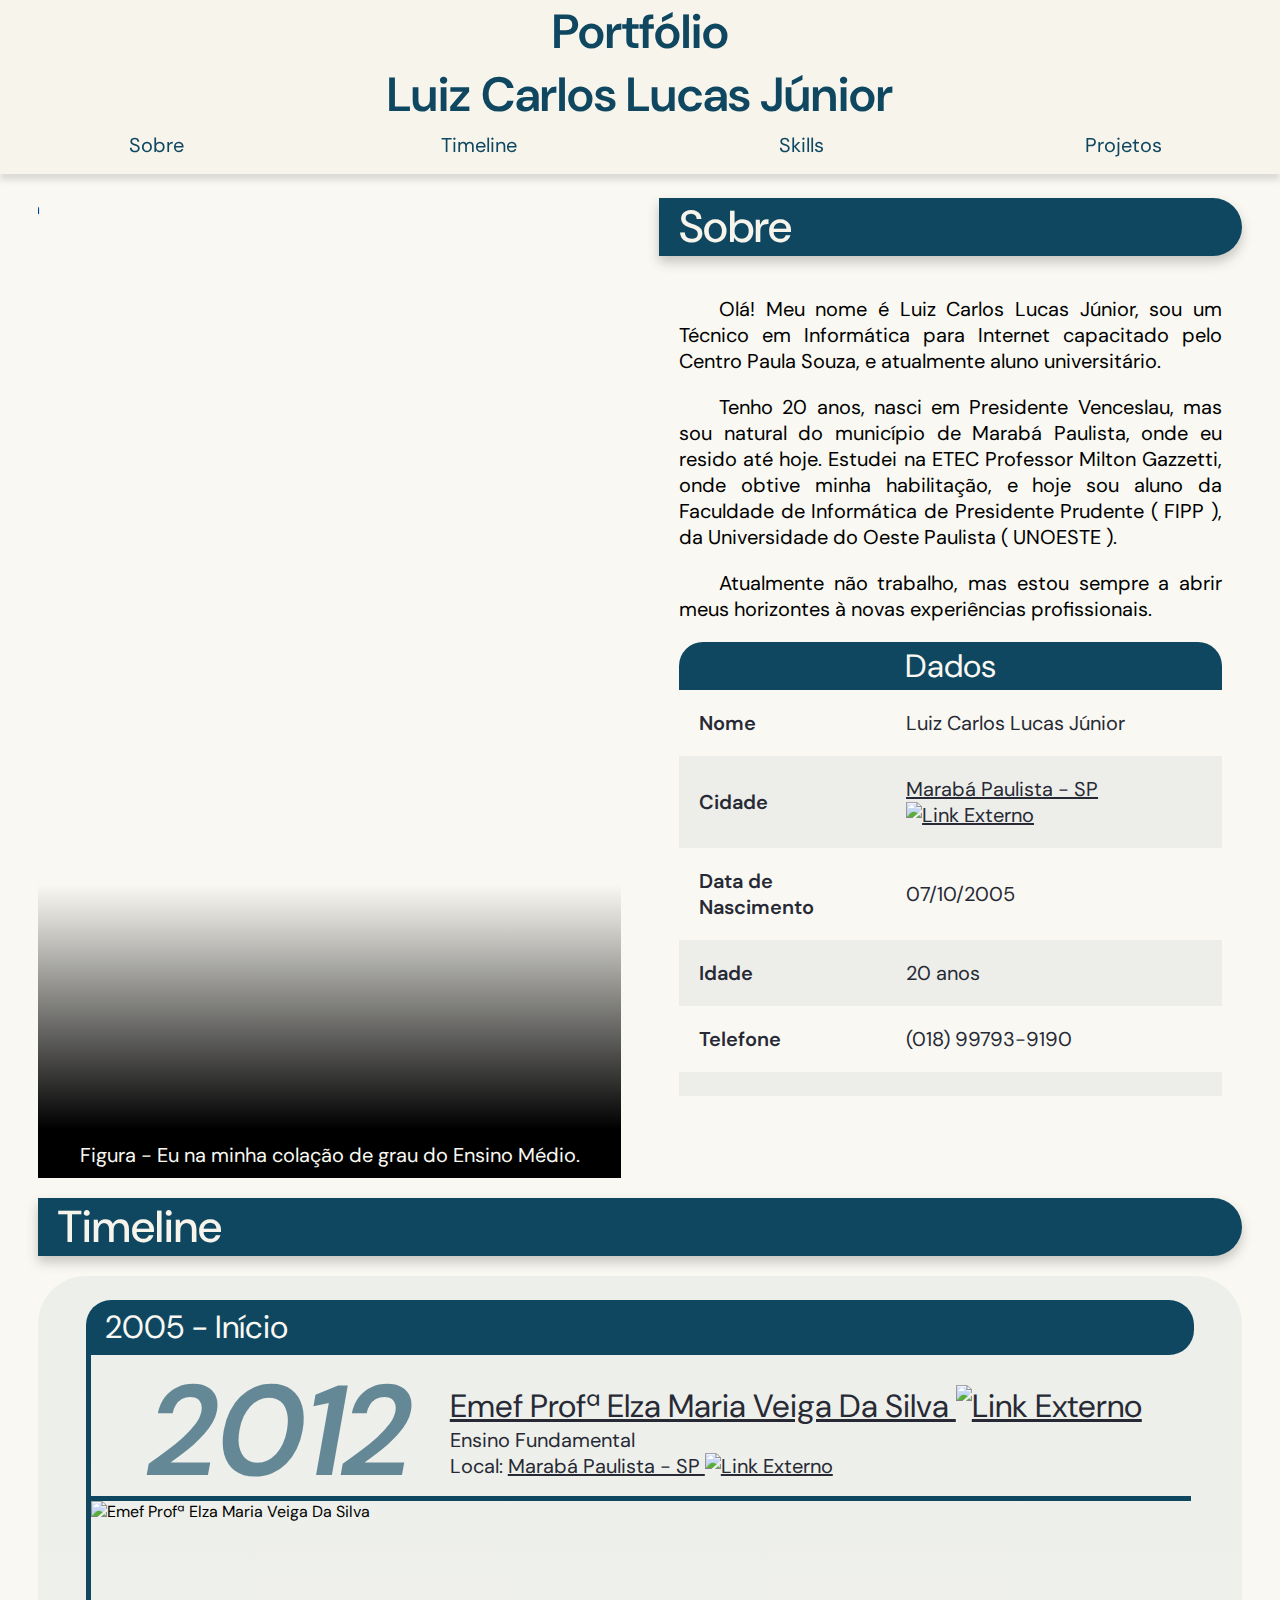
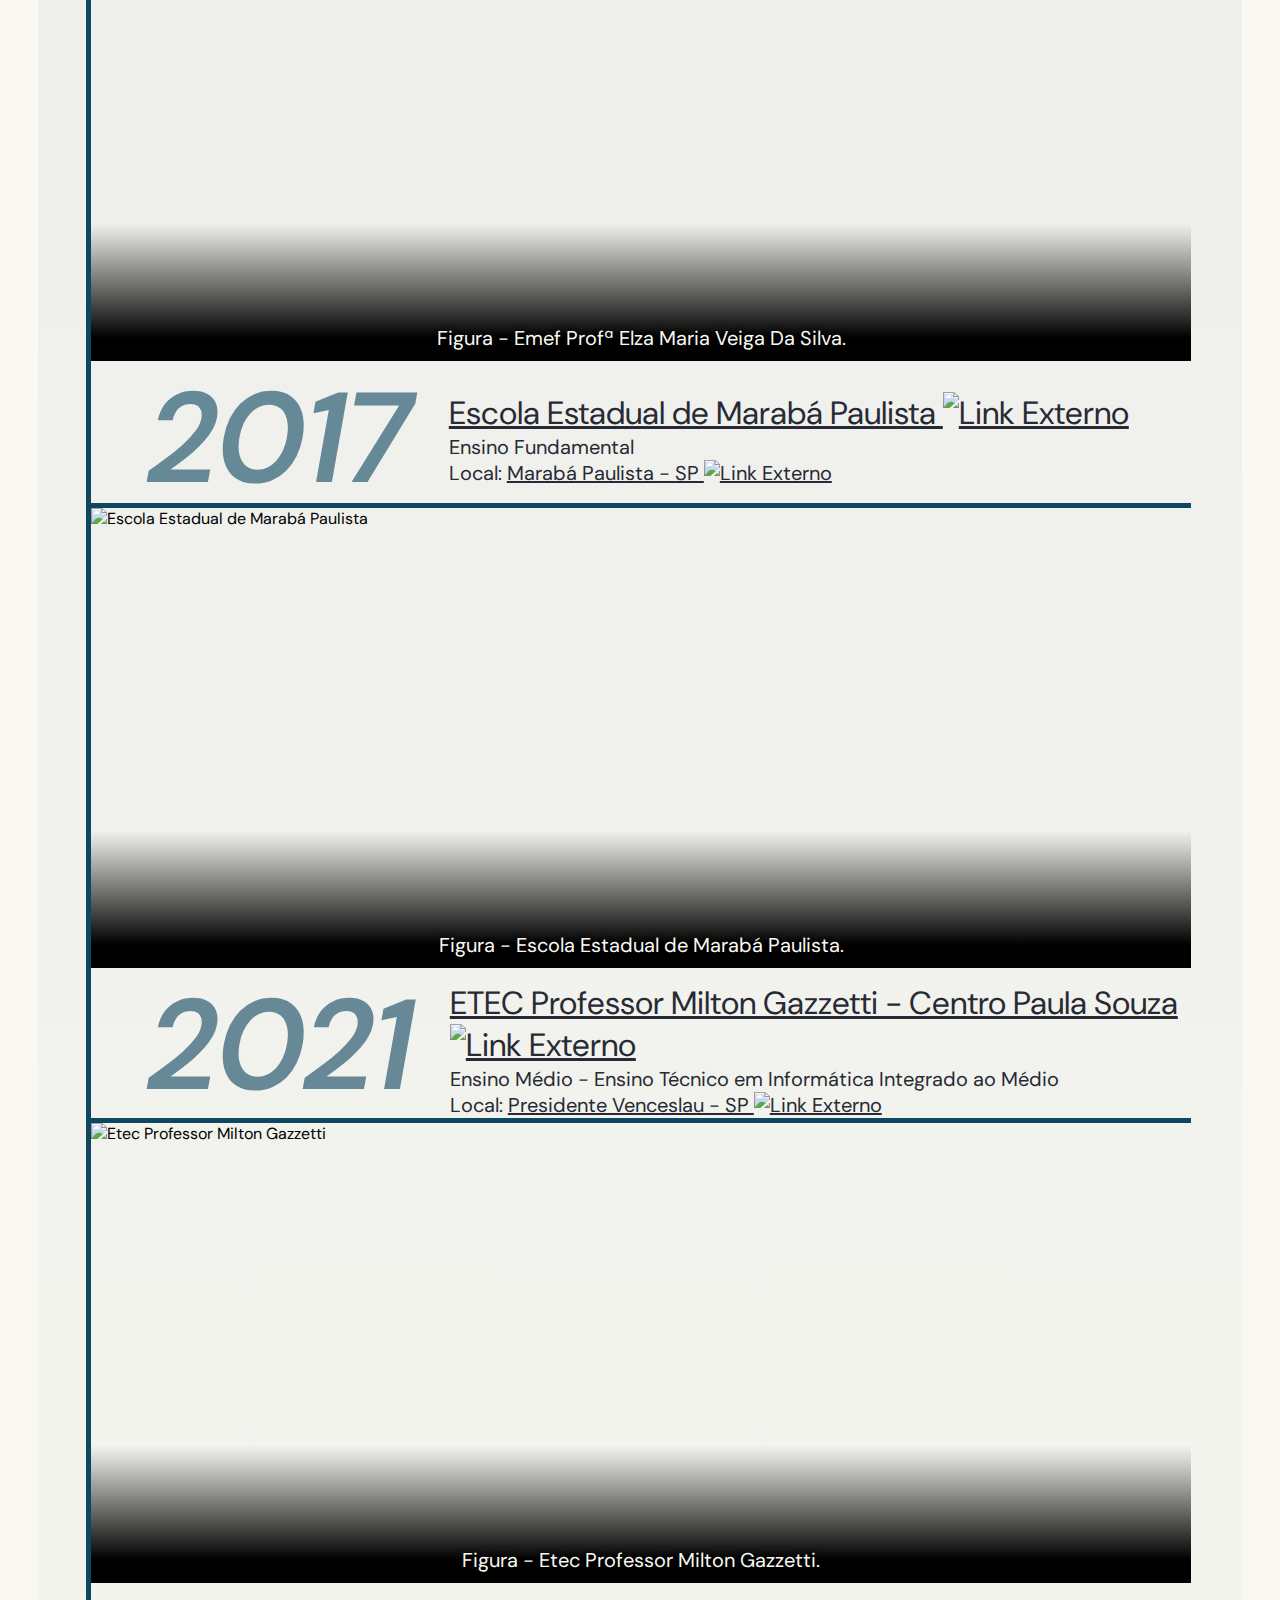
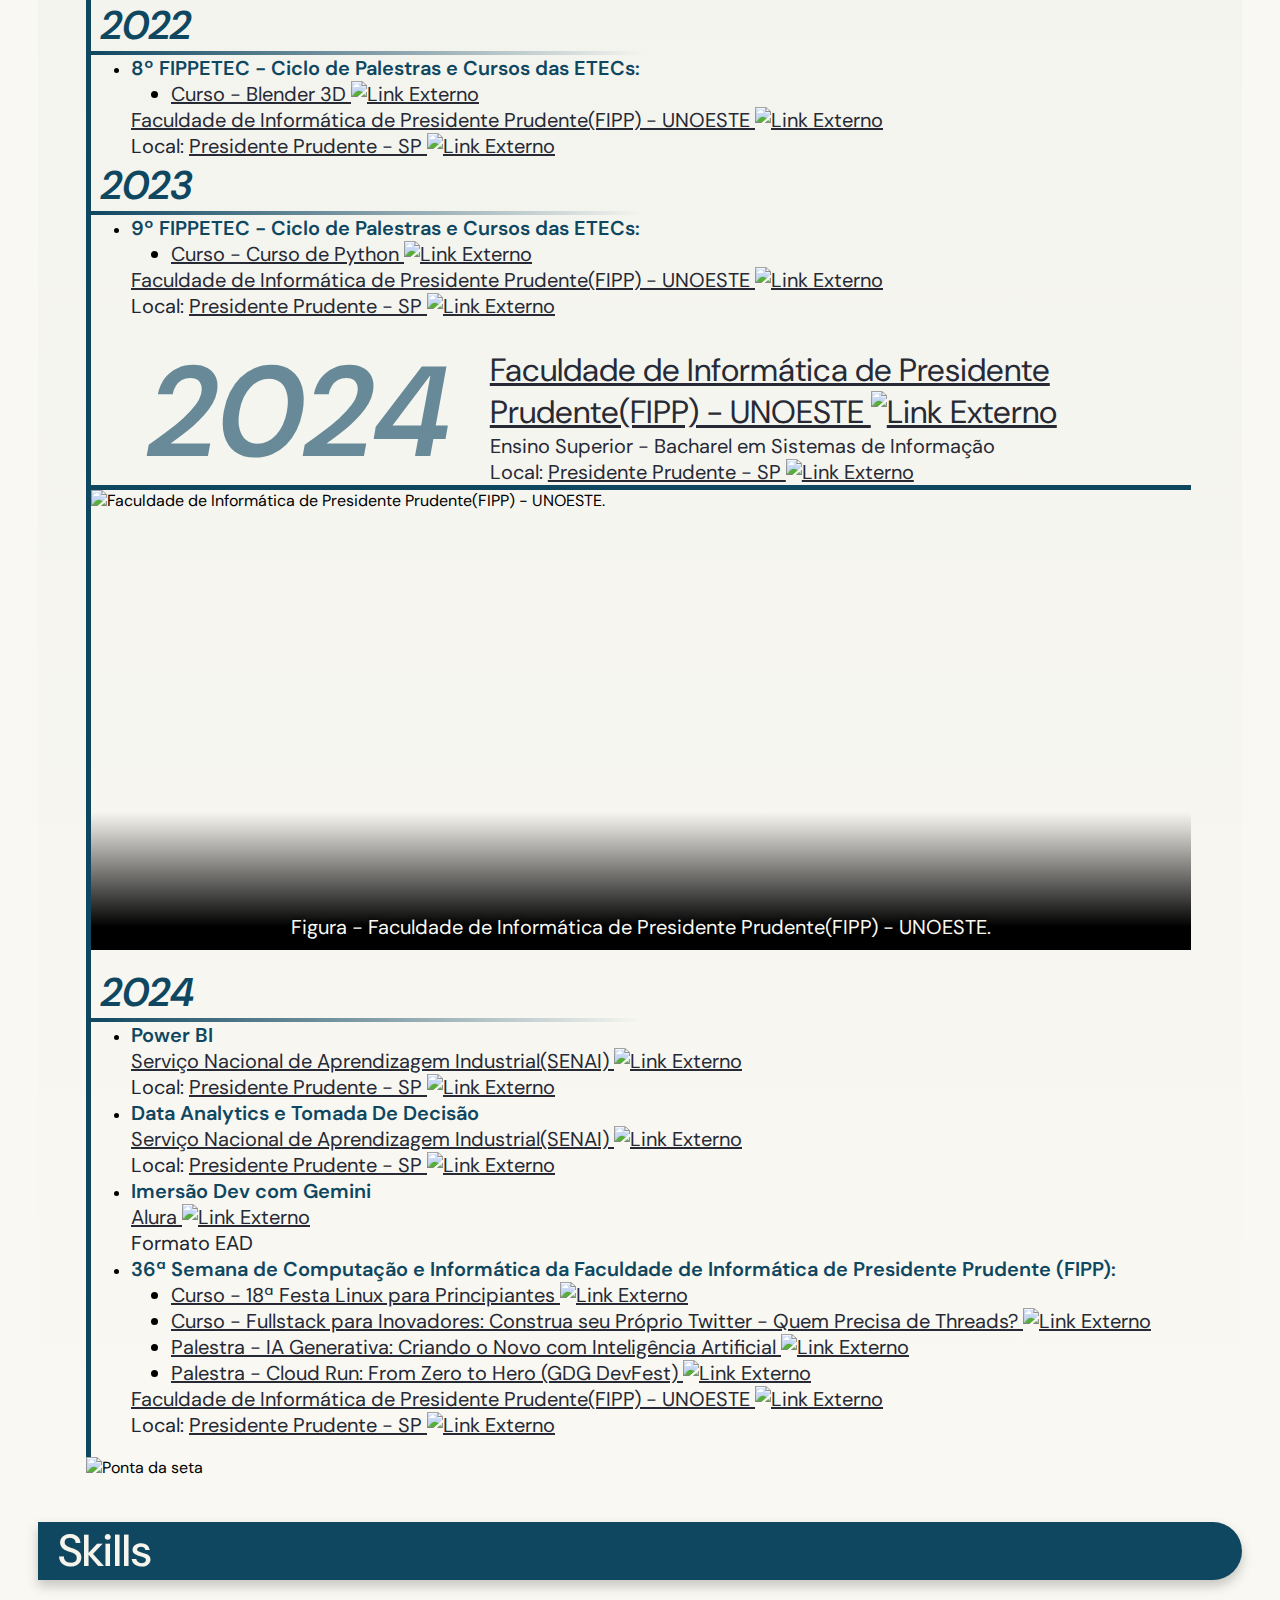
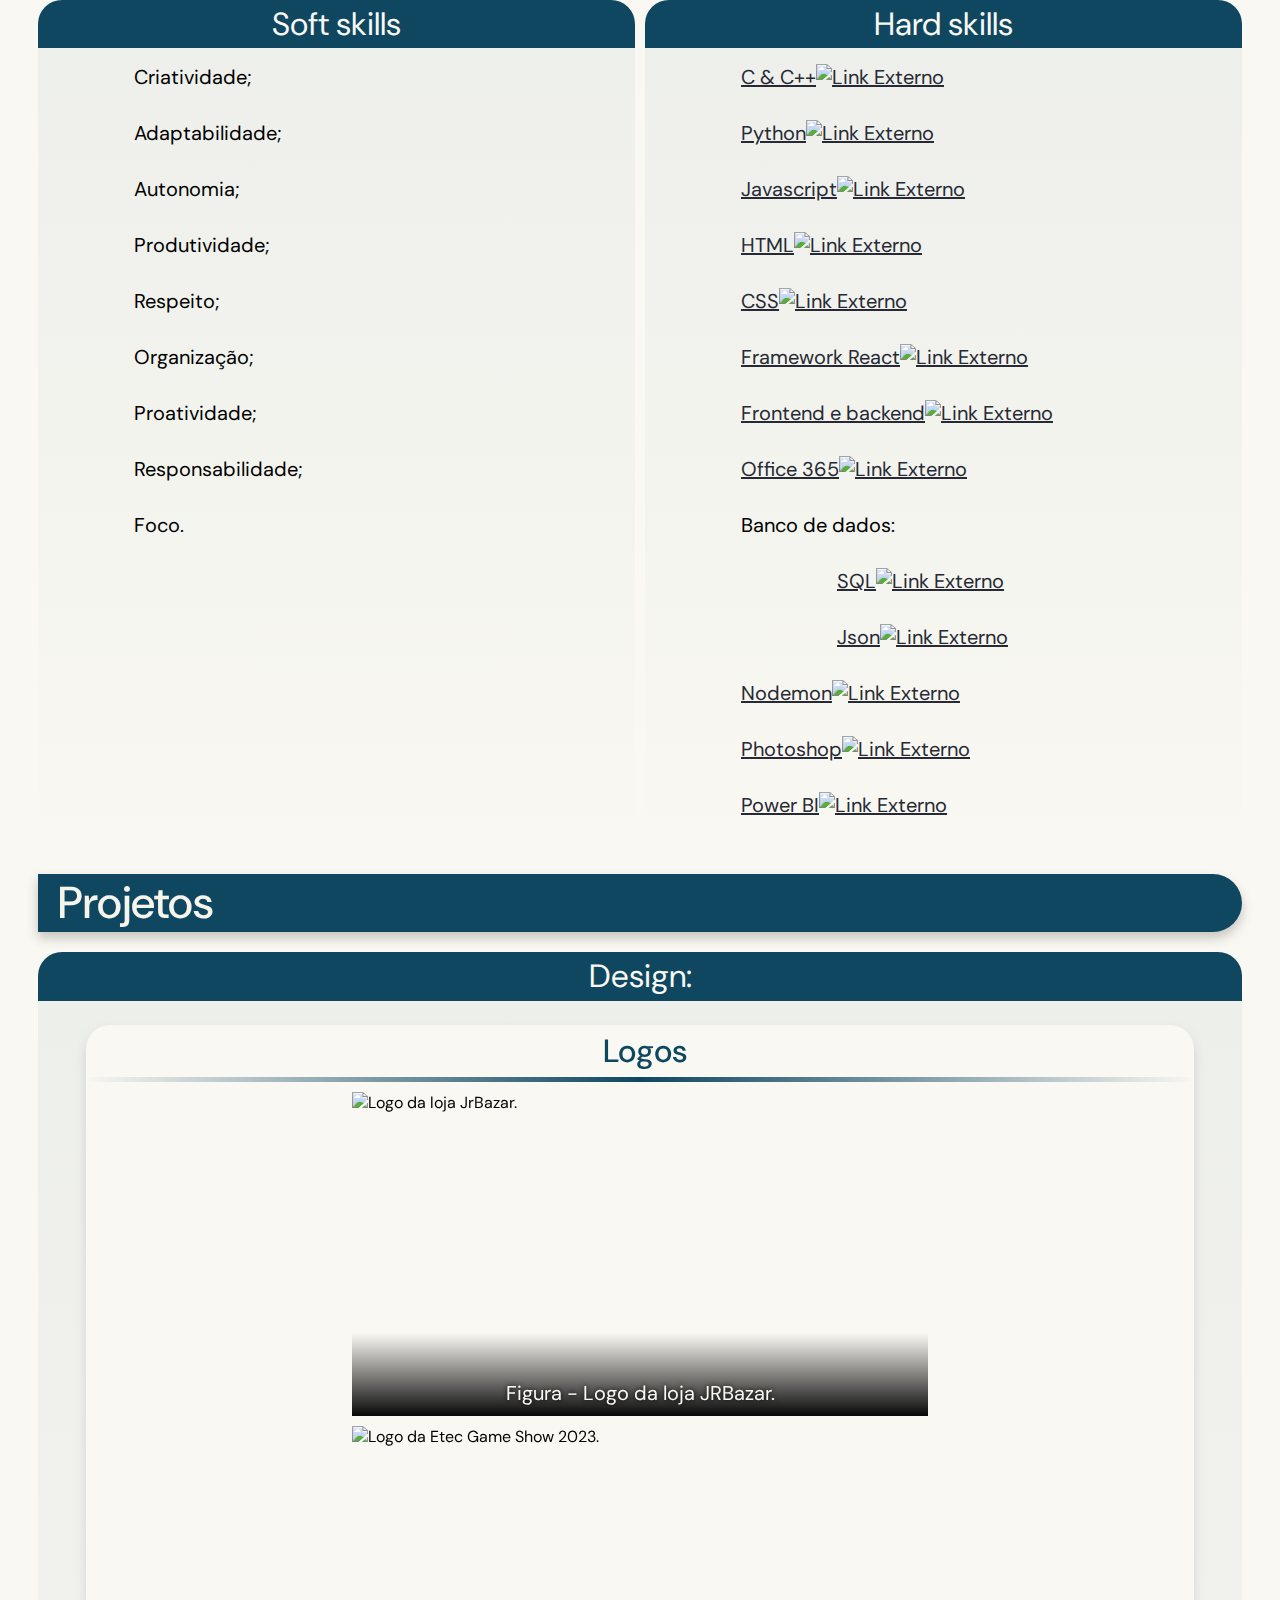
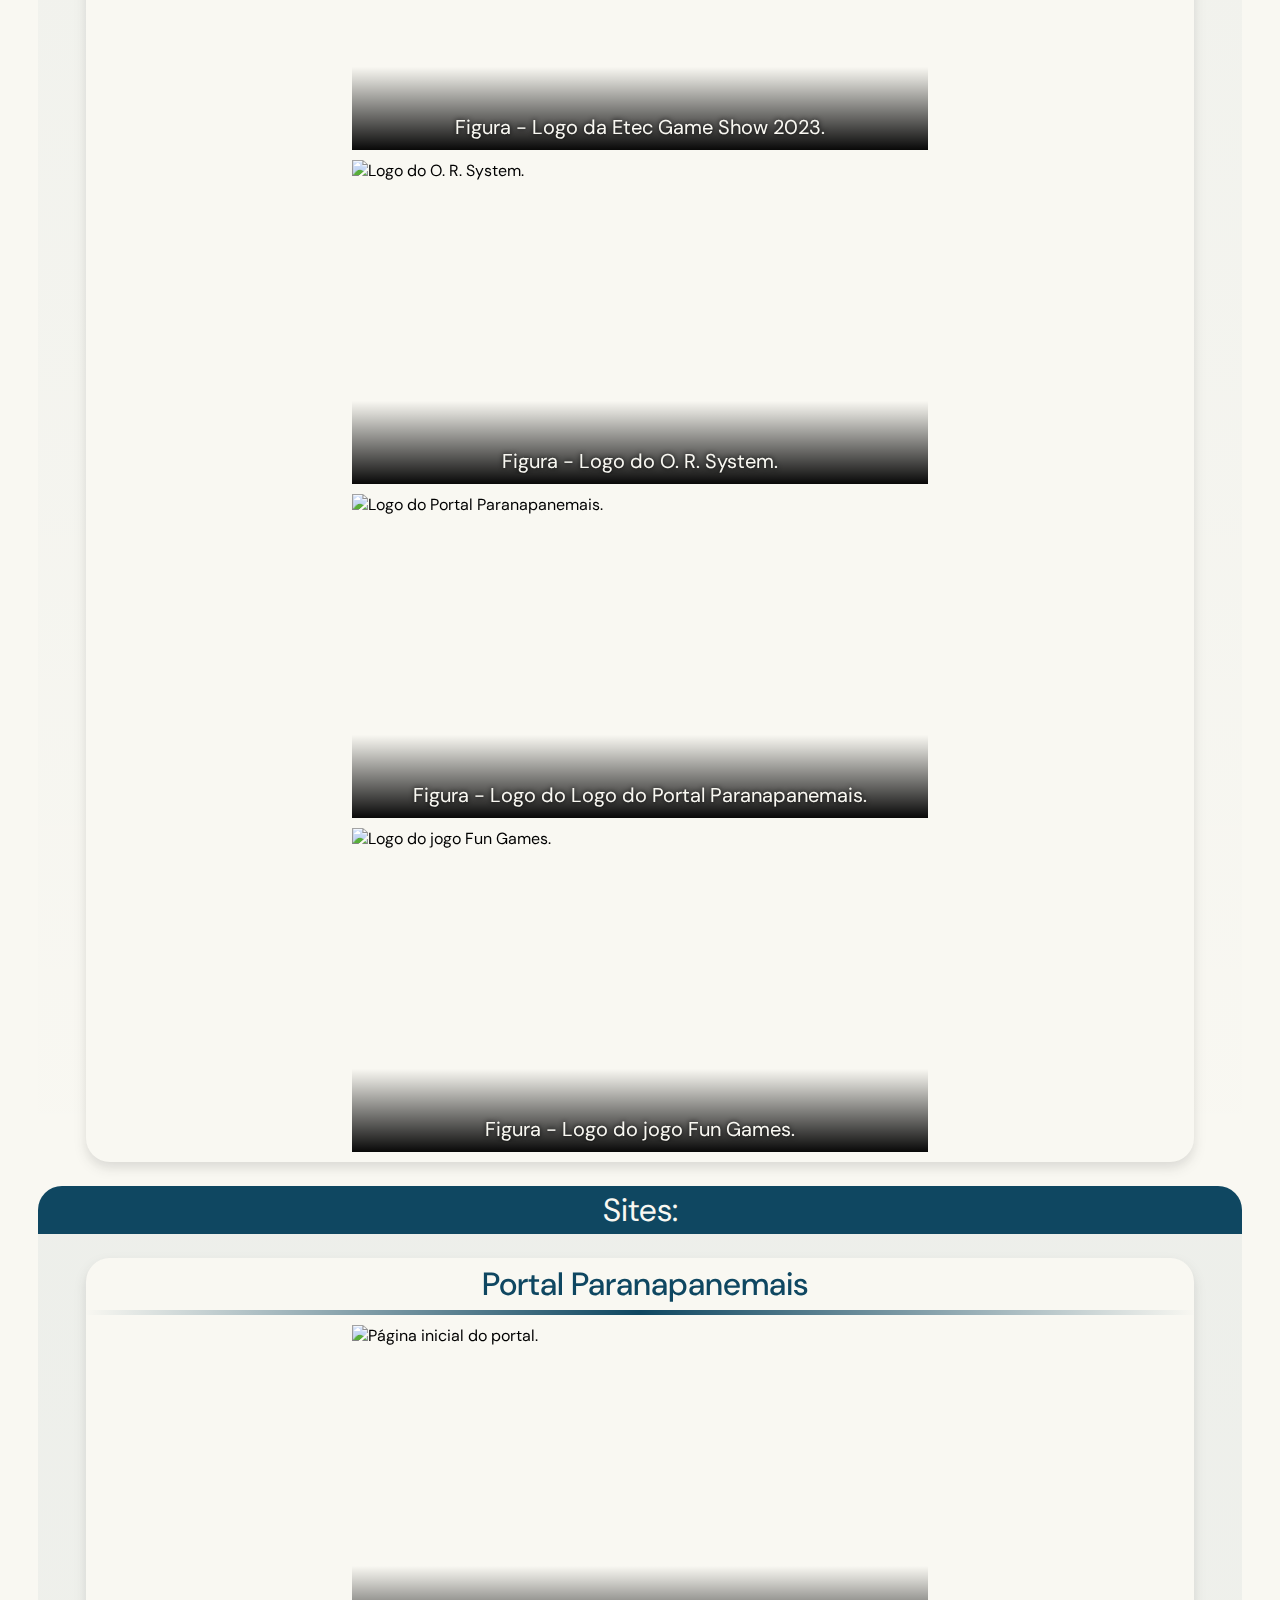
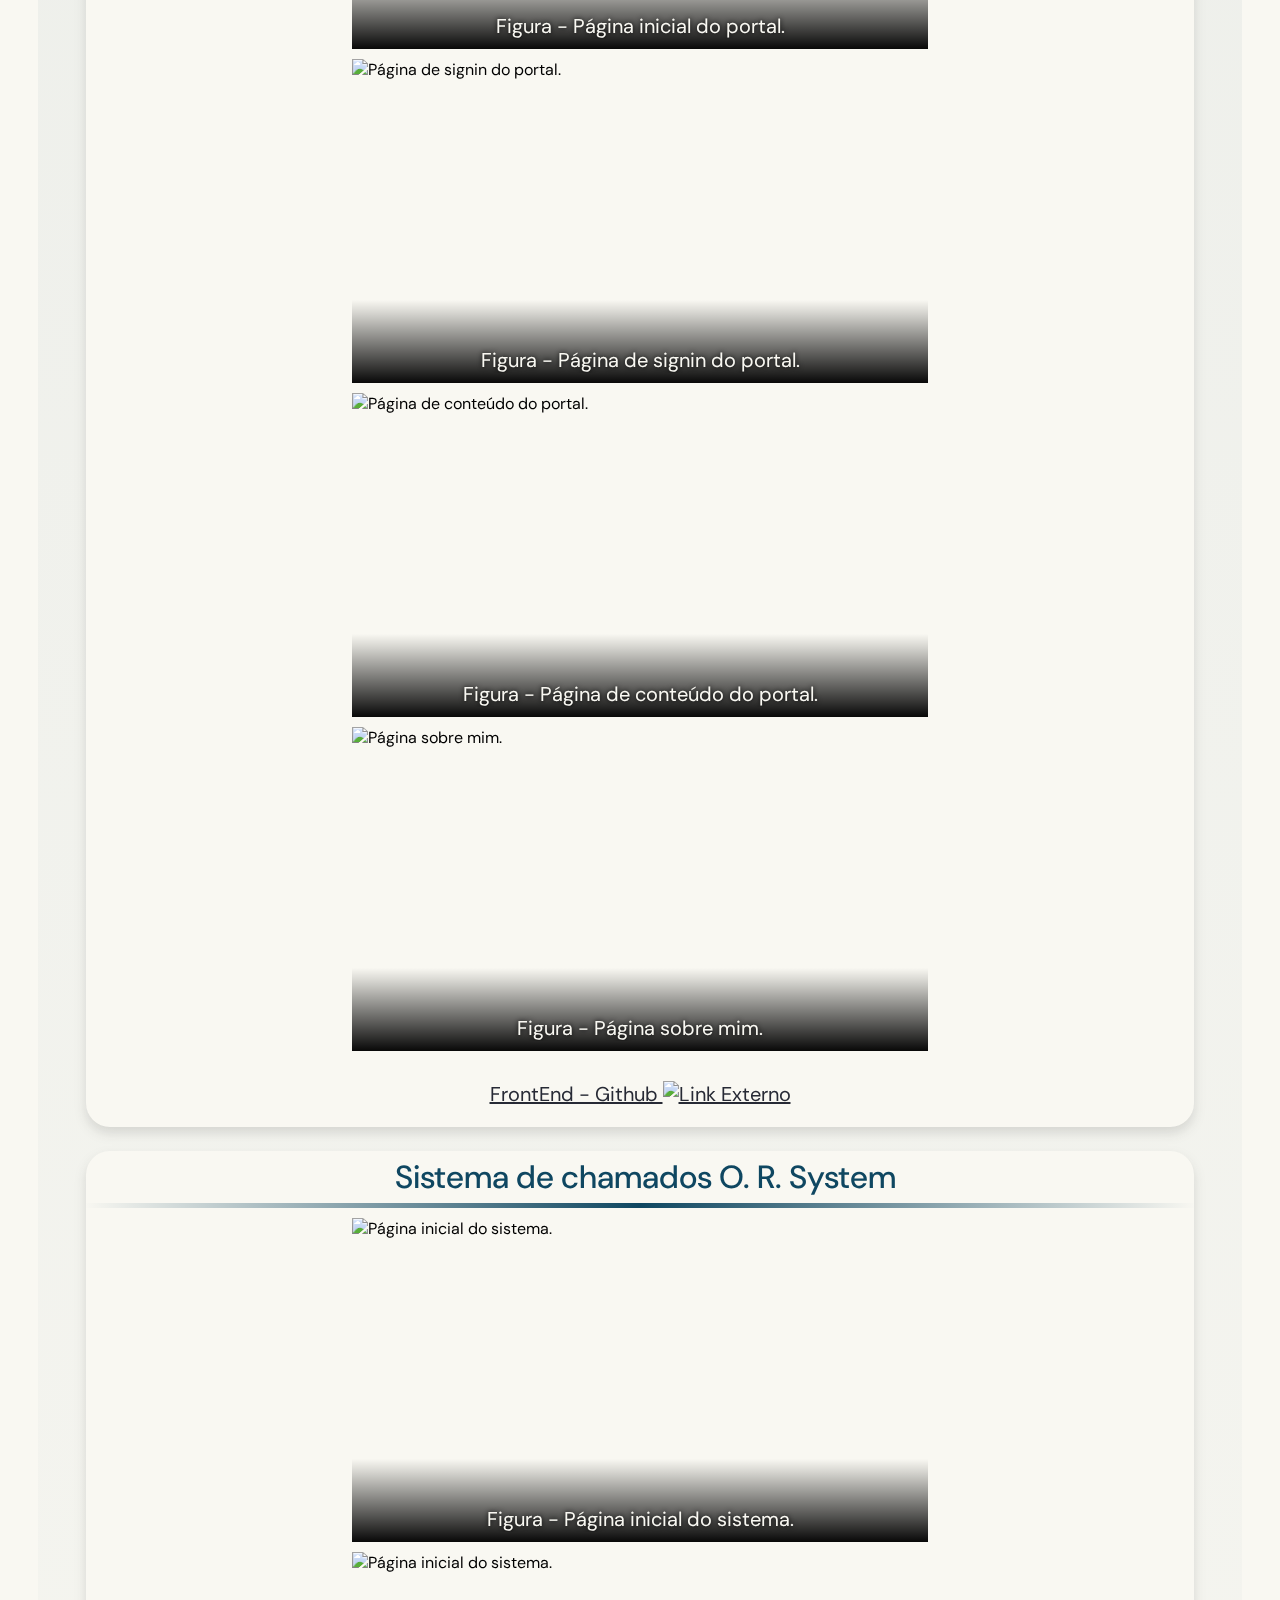
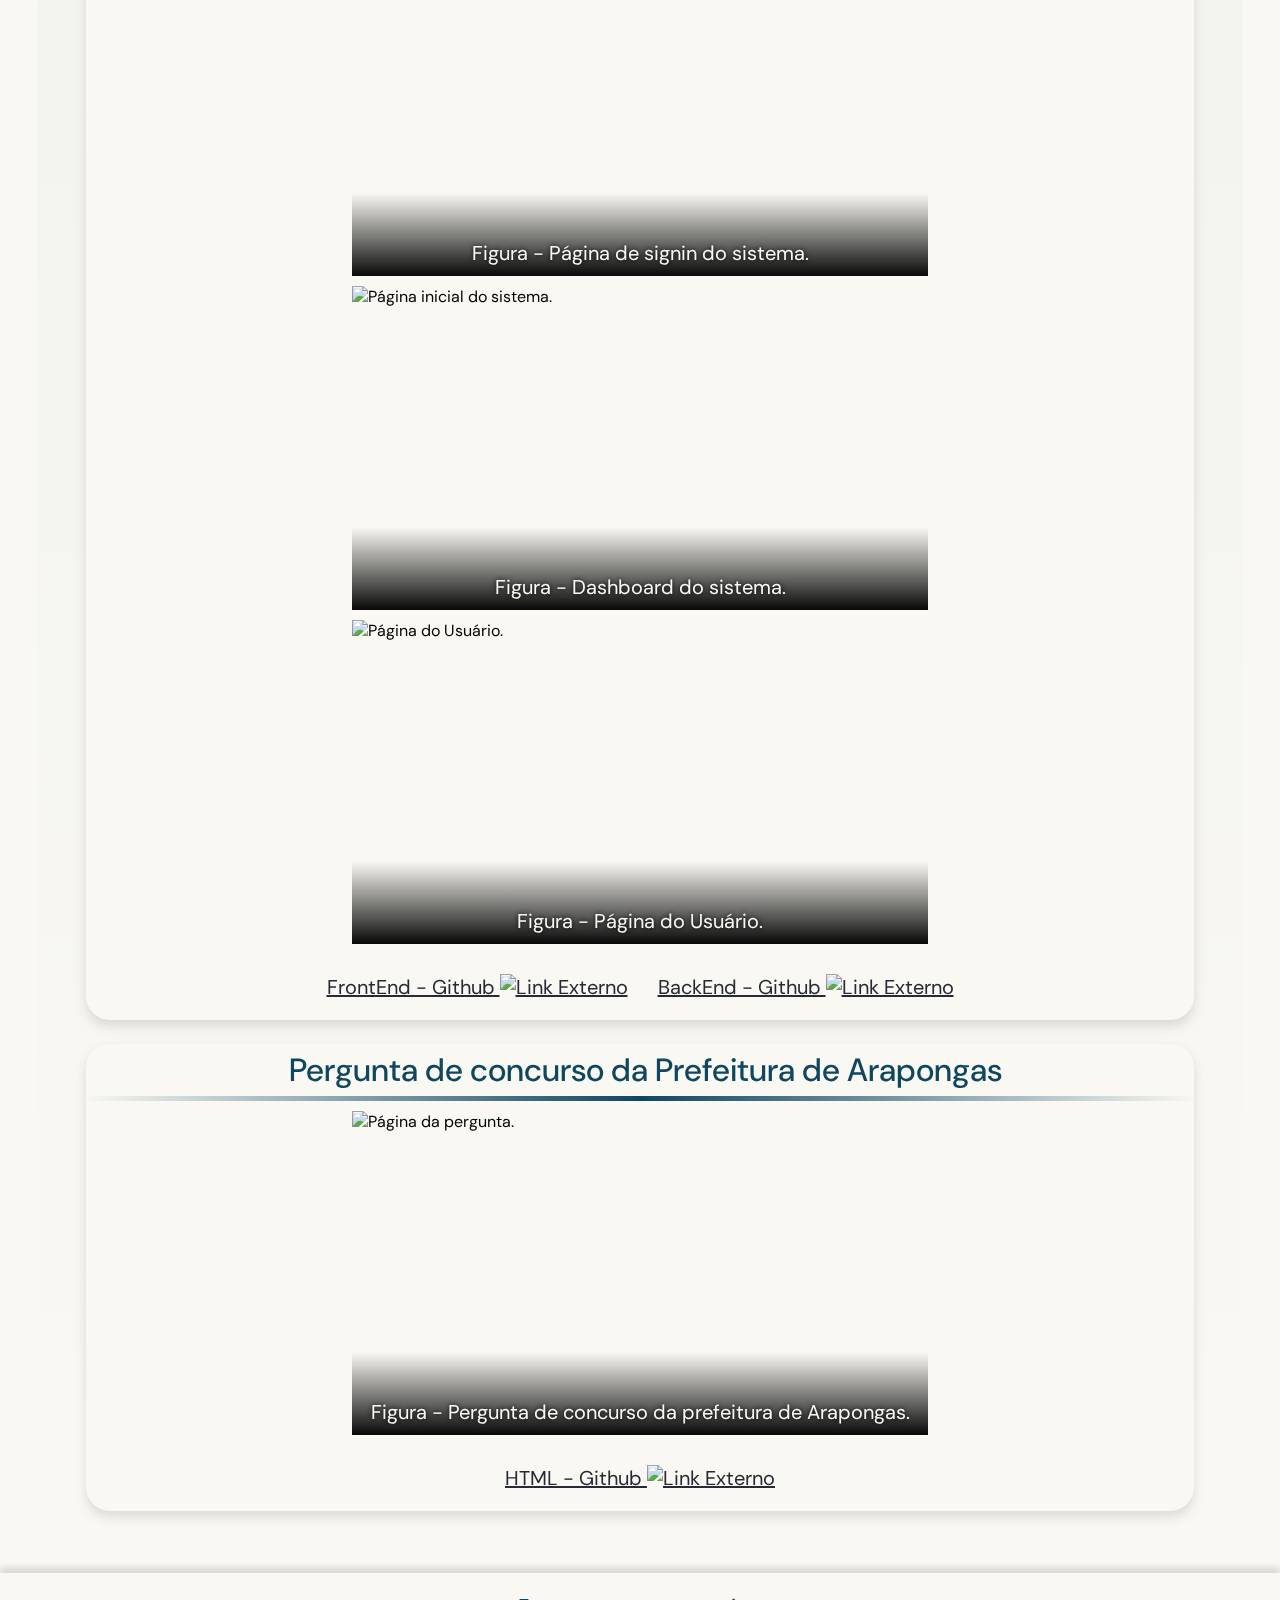
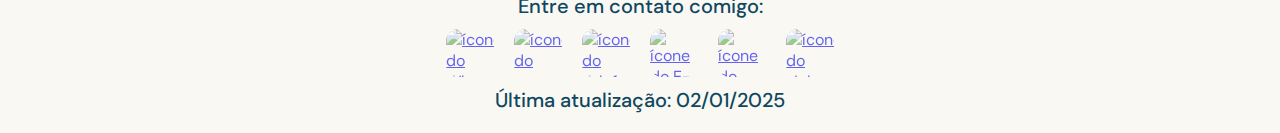
==== index.html @ 81e0c2d5 "Design responsivo v1" ====
<!DOCTYPE html>
<html lang="pt-br">
<head>
    <meta charset="UTF-8">
    <meta name="viewport" content="width=device-width, initial-scale=1.0">
    <meta name="author" content="Luiz Carlos Lucas Júnior" />
    <meta name="copyright" content="Luiz Carlos Lucas Júnior" />
    <meta name="description" content="Portfólio de trabalho - Luiz Carlos Lucas Júnior" />
    <meta name="formatter" content="Luiz Carlos Lucas Júnior" />
    <meta name="generator" content="Visual Studio Code" />
    <meta name="keywords" content="Portfólio, Trabalho, Design, Técnico, TI, Informática, Internet, Etec, FIPP, Unoeste, Marabá, Design, CodeSandBox, VSCode, Sistema"/>
    <title>Portfólio - Luiz Carlos Lucas Júnior</title>
    <link rel="stylesheet" href="style.css">
</head>

<body>
    <header class="cabecalho">
        <h1>Portfólio</h1>
        <h1>Luiz Carlos Lucas Júnior</h1>
        <ul class="ids">
            <li>
                <a href="#sobre">
                    Sobre
                </a>
            </li>
            <li>
                <a href="#timeline">
                    Timeline
                </a>
            </li>
            <li>
                <a href="#skills">
                    Skills
                </a>
            </li>
            <li>
                <a href="#projetos">
                    Projetos
                </a>
            </li>
        </ul>
    </header>
    <main>
        <div class="coluna">
            <div class="tela1">
                <figure class="containerfoto">
                    <div class="degrade"></div>
                    <img src="\src\images\Fotos\Sobre.jpeg" alt="Minha foto, tirada na minha formatura" class="foto">
                    <figcaption class="legenda "> Figura - Eu na minha colação de grau do Ensino Médio.</figcaption>
                </figure>
                <div class="sbtexto">
                    <a class="ancoras" name="sobre"></a>
                    <h2>Sobre</h2>
                    <div class="info">
                        <div>
                            <p>
                                Olá! Meu nome é Luiz Carlos Lucas Júnior, sou um Técnico em Informática para Internet
                                capacitado pelo Centro Paula Souza, e atualmente aluno universitário.
                            </p>
                            <p>
                                Tenho <span id="idade1"></span> anos, nasci em Presidente Venceslau, mas sou natural do município de Marabá
                                Paulista, onde eu resido até hoje. Estudei na ETEC Professor Milton Gazzetti, onde
                                obtive minha habilitação, e hoje sou aluno da Faculdade de Informática de Presidente
                                Prudente ( FIPP ), da Universidade do Oeste Paulista ( UNOESTE ).
                            </p>
                            <p>
                                Atualmente não trabalho, mas estou sempre a abrir meus horizontes à novas experiências
                                profissionais.
                            </p>
                        </div>
                        <div class="tabelacontainer">
                            <table>
                                <tr>
                                    <thead>
                                        <th colspan="2">
                                            Dados
                                        </th>
                                    </thead>
                                </tr>
                                <tr>
                                    <td>Nome</td>
                                    <td>Luiz Carlos Lucas Júnior</td>
                                </tr>
                                <tr>
                                    <td>Cidade</td>
                                    <td>
                                        <a href="https://maps.app.goo.gl/Ev8KVYBcccz9S4Cs7" class="link" target=“_blank”
                                            title="Google Maps">
                                            Marabá Paulista - SP
                                            <img src="\src\images\Graficos\Link.png" alt="Link Externo">
                                        </a>
                                    </td>
                                </tr>
                                <tr>
                                    <td>Data de Nascimento</td>
                                    <td>07/10/2005</td>
                                </tr>
                                <tr>
                                    <td>Idade</td>
                                    <td><span id="idade2"></span> anos</td>
                                </tr>
                                <tr>
                                    <td>Telefone</td>
                                    <td>(018) 99793-9190</td>
                                </tr>
                                <tr>
                                    <td>E-mail</td>
                                    <td>zlucasjunior1@gmail.com</td>
                                </tr>
                                <tr>
                                    <td>Profissão</td>
                                    <td>Estudante</td>
                                </tr>
                                <tr>
                                    <td>Escolaridade</td>
                                    <td>Técnico em Informática para Internet</td>
                                </tr>
                            </table>
                        </div>
                    </div>
                </div>
            </div>
            <div class="pad">
                <a class="ancoras" name="timeline"></a>
                <h2>Timeline</h2>
                <div class="tela2">
                    <div class="bola">
                        <h3>
                            2005 - Início
                        </h3>
                    </div>
                    <div class="fileira">
                        <div>
                            <div class="linha"></div>
                        </div>
                        <table class="conteudotimeline">
                            <tr>
                                <td>
                                    <div class="ano">
                                        <h3>
                                            2012
                                        </h3>
                                        <div>
                                            <h4>
                                                <a href="https://www.marabapaulista.sp.gov.br/portal-educacao/detalhe-escola/2/"
                                                    class="link" title="Prefeitura Municipal de Marabá Paulista"
                                                    target=“_blank”>
                                                    Emef Profª Elza Maria Veiga Da Silva
                                                    <img src="\src\images\Graficos\Link.png" alt="Link Externo">
                                                </a>
                                            </h4>
                                            <h5>
                                                Ensino Fundamental
                                                <br />
                                                Local:
                                                <a href="https://maps.app.goo.gl/Ev8KVYBcccz9S4Cs7" class="link"
                                                    target=“_blank” title="Google Maps">
                                                    Marabá Paulista - SP
                                                    <img src="\src\images\Graficos\Link.png" alt="Link Externo">
                                                </a>
                                            </h5>
                                        </div>
                                    </div>
                                    <hr class="divisortimeline">
                                    <figure class="containerescola">
                                        <div class="degrade"></div>
                                        <img src="\src\images\Fotos\Municipal.png" class="escola"
                                            alt="Emef Profª Elza Maria Veiga Da Silva">
                                        <figcaption class="legenda ">
                                            Figura - Emef Profª Elza Maria Veiga Da Silva.
                                        </figcaption>
                                    </figure>
                                </td>
                            </tr>
                            <tr>
                                <td>
                                    <div class="ano">
                                        <h3>
                                            2017
                                        </h3>
                                        <div>
                                            <h4>
                                                <a href="https://desantoanastacio.educacao.sp.gov.br/maraba-paulista/"
                                                    class="link" target=“_blank”
                                                    title="Diretoria de Ensino da Região de Santo Anastácio">
                                                    Escola Estadual de Marabá Paulista
                                                    <img src="\src\images\Graficos\Link.png" alt="Link Externo">
                                                </a>
                                            </h4>
                                            <h5>
                                                Ensino Fundamental
                                                <br />
                                                Local:
                                                <a href="https://maps.app.goo.gl/Ev8KVYBcccz9S4Cs7" class="link"
                                                    target=“_blank” title="Google Maps">
                                                    Marabá Paulista - SP
                                                    <img src="\src\images\Graficos\Link.png" alt="Link Externo">
                                                </a>
                                            </h5>
                                        </div>
                                    </div>
                                    <hr class="divisortimeline">
                                    <figure class="containerescola">
                                        <div class="degrade"></div>
                                        <img src="\src\images\Fotos\Estadual.png" class="escola" alt="Escola Estadual de Marabá Paulista">
                                        <figcaption class="legenda ">
                                            Figura - Escola Estadual de Marabá Paulista.
                                        </figcaption>
                                    </figure>
                                </td>
                            </tr>
                            <tr>
                                <td>
                                    <div class="ano">
                                        <h3>
                                            2021
                                        </h3>
                                        <div>
                                            <h4>
                                                <a href="https://etecpresidentevenceslau.com.br/principal.php?tela=home"
                                                    class="link" title="ETEC Professor Milton Gazzetti" target=“_blank”>
                                                    ETEC Professor Milton Gazzetti - Centro Paula Souza
                                                    <img src="\src\images\Graficos\Link.png" alt="Link Externo">
                                                </a>
                                            </h4>
                                            <h5>
                                                Ensino Médio - Ensino Técnico em Informática Integrado ao Médio
                                                <br />
                                                Local:
                                                <a href="https://maps.app.goo.gl/PiUxwELNi3MTc2Ta6" class="link"
                                                    target=“_blank” title="Google Maps">
                                                    Presidente Venceslau - SP
                                                    <img src="\src\images\Graficos\Link.png" alt="Link Externo">
                                                </a>
                                            </h5>
                                        </div>
                                    </div>
                                    <hr class="divisortimeline">
                                    <figure class="containerescola">
                                        <div class="degrade"></div>
                                        <img src="\src\images\Fotos\ETEC.png" class="escola" alt="Etec Professor Milton Gazzetti">
                                        <figcaption class="legenda">
                                            Figura - Etec Professor Milton Gazzetti.
                                        </figcaption>
                                    </figure>
                                    <div class="dcurso">
                                        <ul class="licursos">
                                            <li>
                                                <div class="ano2">
                                                    <p>
                                                        2022
                                                    </p>
                                                    <hr>
                                                </div>
                                            </li>
                                            <ul>
                                                <li>
                                                    <h4>
                                                        8º FIPPETEC - Ciclo de Palestras e Cursos das ETECs:
                                                    </h4>
                                                    <ul>
                                                        <li>
                                                            <a href="https://www.unoeste.br/site/controleeventos/VerAtividade.aspx?eve_codigo=886&atv_codigo=5142" class="link" title="Blender 3D" target=“_blank”>
                                                                Curso - Blender 3D
                                                                <img src="\src\images\Graficos\Link.png" alt="Link Externo">
                                                            </a>
                                                        </li>
                                                    </ul>
                                                    <p>
                                                        <a href="https://www.unoeste.br/fipp" class="link"
                                                            target=“_blank”
                                                            title="Faculdade de Informática de Presidente Prudente">
                                                            Faculdade de Informática de Presidente Prudente(FIPP) -
                                                            UNOESTE
                                                            <img src="\src\images\Graficos\Link.png" alt="Link Externo">
                                                        </a>
                                                        <br />
                                                        Local:
                                                        <a href="https://maps.app.goo.gl/Jh8G1z428qZ1VksBA" class="link"
                                                            target=“_blank” title="Google Maps">
                                                            Presidente Prudente - SP
                                                            <img src="\src\images\Graficos\Link.png" alt="Link Externo">
                                                        </a>
                                                    </p>
                                                </li>
                                            </ul>
                                            <li>
                                                <div class="ano2">
                                                    <p>
                                                        2023
                                                    </p>
                                                    <hr>
                                                </div>
                                            </li>
                                            <ul>
                                                <li>
                                                    <h4>
                                                        9º FIPPETEC - Ciclo de Palestras e Cursos das ETECs:
                                                    </h4>
                                                    <ul>
                                                        <li>
                                                            <a href="https://www.unoeste.br/site/controleeventos/VerAtividade.aspx?eve_codigo=1109&atv_codigo=6258" class="link" title="Curso de Python" target=“_blank”>
                                                                Curso - Curso de Python
                                                                <img src="\src\images\Graficos\Link.png" alt="Link Externo">
                                                            </a>
                                                        </li>
                                                    </ul>
                                                    <p>
                                                        <a href="https://www.unoeste.br/fipp" class="link"
                                                            target=“_blank”
                                                            title="Faculdade de Informática de Presidente Prudente">
                                                            Faculdade de Informática de Presidente Prudente(FIPP) -
                                                            UNOESTE
                                                            <img src="\src\images\Graficos\Link.png" alt="Link Externo">
                                                        </a>
                                                        <br />
                                                        Local:
                                                        <a href="https://maps.app.goo.gl/Jh8G1z428qZ1VksBA" class="link"
                                                            target=“_blank” title="Google Maps">
                                                            Presidente Prudente - SP
                                                            <img src="\src\images\Graficos\Link.png" alt="Link Externo">
                                                        </a>
                                                    </p>
                                                </li>
                                            </ul>
                                        </ul>
                                    </div>
                                </td>
                            </tr>
                            <tr>
                                <td>
                                    <div class="ano">
                                        <h3>
                                            2024
                                        </h3>
                                        <div>
                                            <h4>
                                                <a href="https://www.unoeste.br/fipp" class="link" target=“_blank”
                                                    title="Faculdade de Informática de Presidente Prudente">
                                                    Faculdade de Informática de Presidente Prudente(FIPP) - UNOESTE
                                                    <img src="\src\images\Graficos\Link.png" alt="Link Externo">
                                                </a>
                                            </h4>
                                            <h5>
                                                Ensino Superior - Bacharel em Sistemas de Informação
                                                <br />
                                                Local:
                                                <a href="https://maps.app.goo.gl/Jh8G1z428qZ1VksBA" class="link"
                                                    target=“_blank” title="Google Maps">
                                                    Presidente Prudente - SP
                                                    <img src="\src\images\Graficos\Link.png" alt="Link Externo">
                                                </a>
                                            </h5>
                                        </div>
                                    </div>
                                    <hr class="divisortimeline">
                                    <figure class="containerescola">
                                        <div class="degrade"></div>
                                        <img src="\src\images\Fotos\FIPP.png" class="escola"
                                            alt="Faculdade de Informática de Presidente Prudente(FIPP) - UNOESTE.">
                                        <figcaption class="legenda ">
                                            Figura - Faculdade de Informática de Presidente Prudente(FIPP) - UNOESTE.
                                        </figcaption>
                                    </figure>
                                    <ul class="licursos">
                                        <div class="ano2">
                                            <p>
                                                2024
                                            </p>
                                            <hr>
                                        </div>
                                        <ul>
                                            <li>
                                                <h4>
                                                    Power BI
                                                </h4>
                                                <p>
                                                    <a href="https://www.sp.senai.br/" class="link" target=“_blank”
                                                        title="Serviço Nacional de Aprendizagem Industrial">
                                                        Serviço Nacional de Aprendizagem Industrial(SENAI)
                                                        <img src="\src\images\Graficos\Link.png" alt="Link Externo">
                                                    </a>
                                                    <br />
                                                    Local:
                                                    <a href="https://maps.app.goo.gl/Jh8G1z428qZ1VksBA" class="link"
                                                        target=“_blank” title="Google Maps">
                                                        Presidente Prudente - SP
                                                        <img src="\src\images\Graficos\Link.png" alt="Link Externo">
                                                    </a>
                                                </p>
                                            </li>
                                            <li>
                                                <h4>
                                                    Data Analytics e Tomada De Decisão 
                                                </h4>
                                                <p>
                                                    <a href="https://www.sp.senai.br/" class="link" target=“_blank”
                                                        title="Serviço Nacional de Aprendizagem Industrial">
                                                        Serviço Nacional de Aprendizagem Industrial(SENAI)
                                                        <img src="\src\images\Graficos\Link.png" alt="Link Externo">
                                                    </a>
                                                    <br />
                                                    Local:
                                                    <a href="https://maps.app.goo.gl/Jh8G1z428qZ1VksBA" class="link"
                                                        target=“_blank” title="Google Maps">
                                                        Presidente Prudente - SP
                                                        <img src="\src\images\Graficos\Link.png" alt="Link Externo">
                                                    </a>
                                                </p>
                                            </li>
                                            <li>
                                                <h4>
                                                    Imersão Dev com Gemini
                                                </h4>
                                                <p>
                                                    <a href="https://www.alura.com.br/" class="link" title="Alura" target=“_blank”>
                                                        Alura
                                                        <img src="\src\images\Graficos\Link.png" alt="Link Externo">
                                                    </a>
                                                    <br />
                                                    Formato EAD
                                                </p>
                                            </li>
                                            <li>
                                                <h4>
                                                    36ª Semana de Computação e Informática da Faculdade de Informática de Presidente Prudente (FIPP):
                                                </h4>
                                                <ul>
                                                    <li>
                                                        <a href="https://www.unoeste.br/site/controleeventos/VerAtividade.aspx?eve_codigo=1351&atv_codigo=8046" class="link" title="18ª Festa Linux para Principiantes" target=“_blank”>
                                                            Curso - 18ª Festa Linux para Principiantes
                                                            <img src="\src\images\Graficos\Link.png" alt="Link Externo">
                                                        </a>
                                                    </li>
                                                    <li>
                                                        <a href="https://www.unoeste.br/site/controleeventos/VerAtividade.aspx?eve_codigo=1351&atv_codigo=8087" class="link" title="Fullstack para Inovadores: Construa seu Próprio Twitter - Quem Precisa de Threads?" target=“_blank”>
                                                            Curso - Fullstack para Inovadores: Construa seu Próprio Twitter - Quem Precisa de Threads?
                                                            <img src="\src\images\Graficos\Link.png" alt="Link Externo">
                                                        </a>
                                                    </li>
                                                    <li>
                                                        <a href="https://www.unoeste.br/site/controleeventos/VerAtividade.aspx?eve_codigo=1351&atv_codigo=8039" class="link" title="IA Generativa: Criando o Novo com Inteligência Artificial" target=“_blank”>
                                                            Palestra - IA Generativa: Criando o Novo com Inteligência Artificial
                                                            <img src="\src\images\Graficos\Link.png" alt="Link Externo">
                                                        </a>
                                                    </li>
                                                    <li>
                                                        <a href="https://www.unoeste.br/site/controleeventos/VerAtividade.aspx?eve_codigo=1351&atv_codigo=8128" class="link" title="Palestra - Cloud Run: From Zero to Hero (GDG DevFest)" target=“_blank”>
                                                            Palestra - Cloud Run: From Zero to Hero (GDG DevFest)
                                                            <img src="\src\images\Graficos\Link.png" alt="Link Externo">
                                                        </a>
                                                    </li>
                                                </ul>
                                                <p>
                                                    <a href="https://www.unoeste.br/fipp" class="link"
                                                        target=“_blank”
                                                        title="Faculdade de Informática de Presidente Prudente">
                                                        Faculdade de Informática de Presidente Prudente(FIPP) - UNOESTE
                                                        <img src="\src\images\Graficos\Link.png" alt="Link Externo">
                                                    </a>
                                                    <br />
                                                    Local:
                                                    <a href="https://maps.app.goo.gl/Jh8G1z428qZ1VksBA" class="link"
                                                        target=“_blank” title="Google Maps">
                                                        Presidente Prudente - SP
                                                        <img src="\src\images\Graficos\Link.png" alt="Link Externo">
                                                    </a>
                                                </p>
                                            </li>
                                        </ul>
                                    </ul>
                                </td>
                            </tr>
                        </table>
                    </div>
                    <img src="\src\images\Graficos\Ponta.png" alt="Ponta da seta" class="ponta">
                </div>
                <a class="ancoras" name="skills"></a>
                <h2>Skills</h2>
                <div class="tela3">
                    <div class="titskills">
                        <h3>
                            Soft skills
                        </h3>
                        <div class="listacontainer">

                            <ul>
                                <li id="Criatividade">
                                    <span class="listaskills">
                                        Criatividade;
                                    </span>
                                </li>
                                <li id="Adaptabilidade">
                                    <span class="listaskills">
                                        Adaptabilidade;
                                    </span>
                                </li>
                                <li id="Autonomia">
                                    <span class="listaskills">
                                        Autonomia;
                                    </span>
                                </li>
                                <li id="Produtividade">
                                    <span class="listaskills">
                                        Produtividade;
                                    </span>
                                </li>
                                <li id="Respeito">
                                    <span class="listaskills">
                                        Respeito;
                                    </span>
                                </li>
                                <li id="Organizacao">
                                    <span class="listaskills">
                                        Organização;
                                    </span>
                                </li>
                                <li id="Proatividade">
                                    <span class="listaskills">
    
                                        Proatividade;
                                    </span>
                                </li>
                                <li id="Responsabilidade">
                                    <span class="listaskills">
                                        Responsabilidade;
                                    </span>
                                </li>
                                <li id="Foco">
                                    <span class="listaskills">
                                        Foco.
                                    </span>
                                </li>
                            </ul>
                        </div>
                    </div>
                    <div class="titskills">
                        <h3>
                            Hard skills
                        </h3>
                        <div class="listacontainer">

                            <ul>
                                <li id="C">
                                    <a href="https://pt.wikipedia.org/wiki/C_(linguagem_de_programa%C3%A7%C3%A3o)"
                                        title="Wikipedia" class="listaskills link">
                                        C & C++<img src="\src\images\Graficos\Link.png" alt="Link Externo">
                                    </a>
                                </li>
                                <li id="Python">
                                    <a href="https://www.python.org/" title="Python.org" class="listaskills link">
                                        Python<img src="\src\images\Graficos\Link.png" alt="Link Externo">
                                    </a>
                                </li>
                                <li id="Javascript">
                                    <a href="https://developer.mozilla.org/pt-BR/docs/Web/JavaScript" title="Mdn web docs"
                                        class="listaskills link">
                                        Javascript<img src="\src\images\Graficos\Link.png" alt="Link Externo">
                                    </a>
                                </li>
                                <li id="HTML">
                                    <a href="https://developer.mozilla.org/pt-BR/docs/Web/HTML" title="Mdn web docs"
                                        class="listaskills link">
                                        HTML<img src="\src\images\Graficos\Link.png" alt="Link Externo">
                                    </a>
                                </li>
                                <li id="CSS">
                                    <a href="https://developer.mozilla.org/pt-BR/docs/Web/CSS" title="Mdn web docs"
                                        class="listaskills link">
                                        CSS<img src="\src\images\Graficos\Link.png" alt="Link Externo">
                                    </a>
                                </li>
                                <li id="React">
                                    <a href="https://react.dev/" title="react.dev" class="listaskills link">
                                        Framework React<img src="\src\images\Graficos\Link.png" alt="Link Externo">
                                    </a>
                                </li>
                                <li id="FrontBack">
                                    <a href="https://pt.wikipedia.org/wiki/Front-end_e_back-end" title="Wikipedia"
                                        class="listaskills link">
                                        Frontend e backend<img src="\src\images\Graficos\Link.png" alt="Link Externo">
                                    </a>
                                </li>
                                <li id="Office">
                                    <a href="https://www.office.com/?omkt=pt-BR" title="Microsoft" class="listaskills link">
                                        Office 365<img src="\src\images\Graficos\Link.png" alt="Link Externo">
                                    </a>
                                </li>
                                <li id="Banco">
                                    <span class="listaskills">
                                        Banco de dados:
                                        <span>
                                </li>
                                <ul>
                                    <li>
                                        <a class="listaskills link" href="https://pt.wikipedia.org/wiki/SQL"
                                            title="Wikipedia">
                                            SQL<img src="\src\images\Graficos\Link.png" alt="Link Externo">
                                        </a>
                                    </li>
                                    <li>
                                        <a class="listaskills link" href="https://pt.wikipedia.org/wiki/JSON"
                                            title="Wikipedia">
                                            Json<img src="\src\images\Graficos\Link.png" alt="Link Externo">
                                        </a>
                                    </li>
                                </ul>
                                <li id="Nodemon">
                                    <a href="https://www.npmjs.com/package/nodemon" title="npmjs.com"
                                        class="listaskills link">
                                        Nodemon<img src="\src\images\Graficos\Link.png" alt="Link Externo">
                                    </a>
                                </li>
                                <li id="Photoshop">
                                    <a href="https://www.adobe.com/br/products/photoshop.html" class="listaskills link"
                                        title="Adobe">
                                        Photoshop<img src="\src\images\Graficos\Link.png" alt="Link Externo">
                                    </a>
                                </li>
                                <li id="PowerBI">
                                    <a href="https://www.microsoft.com/pt-br/power-platform/products/power-bi"
                                        title="Microsoft" class="listaskills link">
                                        Power BI<img src="\src\images\Graficos\Link.png" alt="Link Externo">
                                    </a>
                                </li>
                            </ul>
                        </div>
                    </div>
                </div>
                <a class="ancoras" name="projetos"></a>
                <h2>Projetos</h2>
                <div class="secproj">
                    <h3>
                        Design:
                    </h3>
                    <div class="galeria">
                        <h4>Logos</h4>
                        <hr>
                        <div class="fileira wrap centro">

                            <figure class="containerproj">
                                <div class="degrade"></div>
                                <img src="\src\images\Projetos\Design\JrBazarDesign.png" class="fotoproj"
                                    alt="Logo da loja JrBazar.">
                                <figcaption class="legenda">Figura - Logo da loja JRBazar.</figcaption>
                            </figure>
                            <figure class="containerproj">
                                <div class="degrade"></div>
                                <img src="\src\images\Projetos\Design\EGSDesign.png" class="fotoproj"
                                    alt="Logo da Etec Game Show 2023.">
                                <figcaption class="legenda">Figura - Logo da Etec Game Show 2023.</figcaption>
                            </figure>
                            <figure class="containerproj">
                                <div class="degrade"></div>
                                <img src="\src\images\Projetos\Design\ORDesign.png" class="fotoproj" alt="Logo do O. R. System.">
                                <figcaption class="legenda">Figura - Logo do O. R. System.</figcaption>
                            </figure>
                            <figure class="containerproj">
                                <div class="degrade"></div>
                                <img src="\src\images\Projetos\Design\PortalDesign.png" class="fotoproj"
                                    alt="Logo do Portal Paranapanemais.">
                                <figcaption class="legenda">Figura - Logo do Logo do Portal Paranapanemais.</figcaption>
                            </figure>
                            <figure class="containerproj">
                                <div class="degrade"></div>
                                <img src="\src\images\Projetos\Design\FGDesign.png" class="fotoproj"
                                    alt="Logo do jogo Fun Games.">
                                <figcaption class="legenda">Figura - Logo do jogo Fun Games.</figcaption>
                            </figure>
                        </div>
                    </div>
                </div>
                <div class="secproj">
                    <h3>
                        Sites:
                    </h3>
                    <div class="galeria">
                        <h4>Portal Paranapanemais</h4>
                        <hr>
                        <div class="fileira wrap centro">
                            <figure class="containerproj">
                                <div class="degrade"></div>
                                <img src="\src\images\Projetos\Sites\Portal1.png" class="fotoproj"
                                    alt="Página inicial do portal.">
                                <figcaption class="legenda">Figura - Página inicial do portal.</figcaption>
                            </figure>
                            <figure class="containerproj">
                                <div class="degrade"></div>
                                <img src="\src\images\Projetos\Sites\Portal2.png" class="fotoproj"
                                    alt="Página de signin do portal.">
                                <figcaption class="legenda">Figura - Página de signin do portal.</figcaption>
                            </figure>
                            <figure class="containerproj">
                                <div class="degrade"></div>
                                <img src="\src\images\Projetos\Sites\Portal3.png" class="fotoproj"
                                    alt="Página de conteúdo do portal.">
                                <figcaption class="legenda">Figura - Página de conteúdo do portal.</figcaption>
                            </figure>
                            <figure class="containerproj">
                                <div class="degrade"></div>
                                <img src="\src\images\Projetos\Sites\Portal4.png" class="fotoproj" alt="Página sobre mim.">
                                <figcaption class="legenda">Figura - Página sobre mim.</figcaption>
                            </figure>
                        </div>
                        <div>
                            <a href="https://github.com/LuizC116/PortalParanapanemais2022" class="link" title="Github"
                                target=“_blank”>
                                FrontEnd - Github
                                <img src="\src\images\Graficos\Link.png" alt="Link Externo">
                            </a>
                        </div>
                    </div>
                    <div class="galeria">
                        <h4>Sistema de chamados O. R. System</h4>
                        <hr>
                        <div class="fileira wrap centro">
                            <figure class="containerproj">
                                <div class="degrade"></div>
                                <img src="\src\images\Projetos\Sites\OR1.png" class="fotoproj" alt="Página inicial do sistema.">
                                <figcaption class="legenda">Figura - Página inicial do sistema.</figcaption>
                            </figure>
                            <figure class="containerproj">
                                <div class="degrade"></div>
                                <img src="\src\images\Projetos\Sites\OR2.png" class="fotoproj" alt="Página inicial do sistema.">
                                <figcaption class="legenda">Figura - Página de signin do sistema.</figcaption>
                            </figure>
                            <figure class="containerproj">
                                <div class="degrade"></div>
                                <img src="\src\images\Projetos\Sites\OR3.png" class="fotoproj" alt="Página inicial do sistema.">
                                <figcaption class="legenda">Figura - Dashboard do sistema.</figcaption>
                            </figure>
                            <figure class="containerproj">
                                <div class="degrade"></div>
                                <img src="\src\images\Projetos\Sites\OR4.png" class="fotoproj" alt="Página do Usuário.">
                                <figcaption class="legenda">Figura - Página do Usuário.</figcaption>
                            </figure>
                        </div>
                        <div>
                            <a href="https://github.com/LuizC116/FrontEndTCC2023" class="link" title="Github"
                                target=“_blank”>
                                FrontEnd - Github
                                <img src="\src\images\Graficos\Link.png" alt="Link Externo">
                            </a>
                            <a href="https://github.com/LuizC116/BackEndTCC2023" class="link" title="Github"
                                target=“_blank”>
                                BackEnd - Github
                                <img src="\src\images\Graficos\Link.png" alt="Link Externo">
                            </a>
                        </div>
                    </div>
                    <div class="galeria">
                        <h4>Pergunta de concurso da Prefeitura de Arapongas</h4>
                        <hr>
                        <div class="fileira wrap centro">
                            <figure class="containerproj">
                                <div class="degrade"></div>
                                <img src="\src\images\Projetos\Sites\Concurso.png" class="fotoproj" alt="Página da pergunta.">
                                <figcaption class="legenda">Figura - Pergunta de concurso da prefeitura de Arapongas.
                                </figcaption>
                            </figure>
                        </div>
                        <div>
                            <a href="https://github.com/LuizC116/ConcursoArapongas" class="link" title="Github"
                                target=“_blank”>
                                HTML - Github
                                <img src="\src\images\Graficos\Link.png" alt="Link Externo">
                            </a>
                        </div>
                    </div>
                </div>
            </div>
        </div>
    </main>
    <footer class="rodape">
        <div>
            <p>Entre em contato comigo:</p>
            <ul>
                <li>
                    <a href="https://wa.me/5518997939190?" title="Whatsapp" target="_blank">
                        <img src="\src\images\Contato\whatsapp.png" alt="ícone do Whatsapp" />
                    </a>
                </li>
                <li>
                    <a href="https://www.instagram.com/luizc_116?igsh=MTd0N25kdmF5azVpeQ==" title="Instagram" target="_blank">
                        <img src="\src\images\Contato\instagram.png" alt="ícone do Instagram" />
                    </a>
                </li>
                <li>
                    <a href="tel:+5518997939190" title="Telefone" target="_blank">
                        <img src="\src\images\Contato\telefone.png" alt="ícone do Telefone" />
                    </a>
                </li>
                <li>
                    <a href="mailto:zlucasjunior1@gmail.com" title="E-mail" target="_blank">
                        <img src="\src\images\Contato\email.png" alt="ícone do E-mail" />
                    </a>
                </li>
                <li>
                    <a href="https://github.com/LuizC116" title="GitHub" target="_blank">
                        <img src="\src\images\Contato\github.png" alt="ícone do GitHub" />
                    </a>
                </li>
                <li>
                    <a href="https://www.linkedin.com/in/luiz-carlos-lucas-j%C3%BAnior-8a4b98326?utm_source=share&utm_campaign=share_via&utm_content=profile&utm_medium=android_app" target="_blank"
                        title="LinkedIn">
                        <img src="\src\images\Contato\linkedin.png" alt="ícone do LinkedIn" />
                    </a>
                </li>
            </ul>
            <p>Última atualização: 02/01/2025</p>
        </div>
    </footer>
    <script>
        function Idade() {
            const dataNascimento = new Date('2005-10-07');
            const dataAtual = new Date();
            let idade = dataAtual.getFullYear() - dataNascimento.getFullYear();
            const dataFlag = dataAtual.getMonth() - dataNascimento.getMonth();
            if (dataFlag < 0 || (dataFlag === 0 && dataAtual.getDate() < dataNascimento.getDate()))
                idade=idade-1;
            return idade;
        }
        const idade = Idade();
        document.getElementById('idade1').textContent = idade;
        document.getElementById('idade2').textContent = idade;
    </script>
</body>
</html>
---- style.css ----
@import url('https://fonts.googleapis.com/css2?family=DM+Sans:ital,opsz,wght@0,9..40,100..1000;1,9..40,100..1000&display=swap');
body {
    margin: 0;
    background-color: #f9f8f2;    
}
html {
    scroll-behavior: smooth;
}
* {
    font-family: "DM Sans", sans-serif;
    font-optical-sizing: auto;
    font-weight: 400;
    font-style: normal;
}
.subitem {
    display: block;
    height: 0;
}
h2 {
    color: #f6f4eb;
    width: 100%;
    text-indent: 20px;
    font-weight: 500;
    border-radius: 0 50px 50px 0;
    background-color: #0f4761;
    filter: drop-shadow(0 6px 6px rgba(27, 27, 27, 0.23));
}
main {
    padding-top: 140px;    
}
.centro {
    display: flex;
    justify-content: center;
}
.cabecalho {
    background-color: #f6f4eb;
    box-shadow: 0 6px 6px rgba(27, 27, 27, 0.134);
    position: fixed;
    width: 100vw;
    display: flex;
    justify-content: space-between;
    flex-direction: column;
    z-index: 15;
}
.ids li {
    list-style-type: none;
}
.ids li a {
    display: block;
    text-decoration: none;
    color: #0f4761;
    padding: 0.3em;
    text-align: center;
    width: 15vw;
    min-width: 75px;
    border-radius: 24px;
}
.ids li a:hover {
    color: #f6f4eb;
    background-color: #0f476180;
    cursor: pointer;
    transition: 0.1s;
}
.ids li a:active {
    list-style-type: none;
    color: #f6f4eb;
    background-color: #0f4761;
    cursor: pointer;
}
.pagina {
    display: block;
    width: 100%;
    height: 600%;
    box-sizing: border-box;
    touch-action: none;
}
.sbtexto p {
    text-indent: 2em;
    margin: 20px 0 20px 0;
    text-align: justify;
}
.tabelacontainer {
    width: 100%;
    overflow: scroll;
}
.tabelacontainer table {
    width: 100%;
    border: none;
    color: #272a35;
    border-collapse: collapse;
}
.tabelacontainer table tr td {
    margin: 0;
    padding: 20px;
    border: none;
}
.tabelacontainer table thead tr th{
    text-align: center;
    color: #f9f8f2;
    background: #0f4761;
    padding: 0.1em;
}
.tabelacontainer table tr:nth-child(odd)  { 
    background: #f9f8f2;
} 
.tabelacontainer table tr:nth-child(even)  {
    background: rgba(16, 68, 92, 0.05);
}
.tabelacontainer table tr td:nth-child(1)  {
    font-weight: 600;
}
.tabelacontainer table tr td:nth-child(2)  {
    font-weight: 400;
}  
.foto {
    object-fit: cover;
    height: 100%;
    z-index: 2;
    left: -290px;
    position: absolute;
    margin-right: auto;
}
.degrade {
    background-image: linear-gradient(0deg, #000 5%, #00000026 26%, #0f476100 30%);
    width: 100%;
    height: 100%;
    position: absolute;
    z-index: 3;
    overflow: hidden;
}
.legenda {
    color: #f9f8f2;
    z-index: 4;
    position: relative;
    margin: auto auto 10px auto;
    text-shadow: 0 0 5px #000000;
    white-space: nowrap;
    overflow: hidden;
    text-overflow: ellipsis;
    padding: 0 10px;
}
.ancoras {
    position: absolute;
    margin-top: -140px;
}
.coluna {
    flex-direction: column;
}
.fileira {
    display: flex;
    flex-direction: row;
}
.linha {
    width: 5px;
    height: 100%;
    background-color:#0f4761;
}
.bola {
    width: 100%;
}

.bola h3 {
    background-color: #0f4761;
    border-radius: 25px 25px 25px 0;
    color: #f9f8f2;
    padding: 0.2em 0.6em;
    text-align: left;
    margin: 0;
}
.ponta {
    width: 40px;
    height: 40px;
}
.ano div {
    align-content: center;
}
.ano div h4 {
    margin: 0;
    color: #0f4761;
    font-weight: 600;
}
.ano div h5 {
    margin: 0;
    color: #272a35;
}
.licursos  {
    list-style-type: none;
    padding: 0;
}
.licursos ul {
    list-style-type: disc;
}
.escola {
    width: 100%;
    height: 100%;
    object-fit: cover;
    display: block;
    object-fit: cover;
    z-index: 2;
    position: absolute;
}
.divisortimeline {
    border: none;
    background-color: #0f4761;
    height: 5px;
    margin: 0;
}
.link {
    color: #272a35;
    text-decoration: underline;
}
.link img {
    height: 1em;
}
.ano2 {
    display: flex;
    justify-content: flex-start;
    flex-direction: column;
}
.ano2 hr {
    width: 50%;
    height: 4px;
    border: none;
    margin: 0;
    background: linear-gradient(to right, #0f4761, #0f476183, #0f476101);
}
.ano2 p {
    margin: 0 0 0 10px;
    font-style: italic;
    color: #0f4761;
    font-weight: 600;
}
.licursos ul li h4 {
    font-weight: 600;
    color: #0f4761;
    margin: 0;
}
.licursos ul li p {
    margin: 0;
    color: #212532;
}
.titskills h3 {
    text-align: center;
    background: #0f4761;
    color: #f9f8f2;
    margin: 0;
    padding: 0.1em;
}
.listacontainer ul li {
    font-weight: 500;
}
.listacontainer ul li {
    list-style: none;
    margin: 10px 0 10px 0;
}
.divisorskills {
    background-color: #0f476183;
    border: none;
    height: 5px;
    margin: 0;
}
.titidioma {
    width: 100%;
}
.titidioma hr {
    border: none;
    background-color: #0f476183;
    height: 5px;
    margin: 0;
}
.titidioma h3{
    font-weight: 600;
    padding: 6px 16px 6px 16px;
    margin: 0;
    text-align: left;
}
.idiomas {
    width: 100%;
}
.idiomas tbody tr td {
    padding: 0.2em;
}
.idiomas tbody tr td:nth-child(1){
    font-weight: 600;
    padding-left: 2em;  
}
.idiomas tbody tr td:nth-child(12){
    text-align: center;
}
.estrela {
    width: 20px;
    height: 20px;
}
.estrela div {
    background-color: #0f4761;
    height: 2em;
    margin: 0 auto;
}
.transp {
    opacity: 50%;
}
.wrap {
    flex-wrap: wrap;
}
.galeria {
    background-color: #f9f8f2;
    overflow: hidden;
    filter: drop-shadow(0 6px 6px rgba(27, 27, 27, 0.134));
}
.galeria h4 {
    color: #0f4761;
    text-align: center;
    margin: 0;
    font-weight: 500;
    width: 100%;
    padding: 5px;
}
.galeria hr {
    border: none;
    background: linear-gradient(to right, #0f476101, #0f476183, #0f4761, #0f476183, #0f476101);
    height: 5px;
    margin: 0;
}

.secproj h3 {
  text-align: center;
  background: #0f4761;
  color: #f9f8f2;
  margin: 0;
  padding: 0.1em;
}
.galeria div a {
    margin: 10px;
}
.rodape {
    display: flex;
    flex-direction: column;
    box-shadow: 0 -6px 6px rgba(27, 27, 27, 0.134);
    color: #0f4761;
    padding: 20px;
    justify-content: center;
    align-items: center;
}
.rodape p {
    font-weight: 500;
    margin: 0;
}
.rodape div ul {
    display: flex;
    flex-direction: row;
    padding: 0;
    margin: 0;
    flex-wrap: wrap;
    justify-content: center;
}
.rodape div ul li a {
    height: 100%;
    width: 100%;
    display: block;
    opacity: 60%;
    transition: 0.1s;
}
.rodape div ul li a:hover  {
    opacity: 80%;

}
.rodape div ul li a:active  {
    opacity: 100%;
}
.rodape div ul li a img{
    width: 100%;
}
.rodape div h3 {
    margin: 10px;
}
.rodape div {
    align-items: center;
    justify-content: center;
    display: flex;
    flex-direction: column;
}
.listacontainer {
    overflow: scroll;
    width: 100%;
}
#Criatividade {
    list-style-image: url('./src/images/Skills/Softskills/criatividade.png') 
}
#Adaptabilidade {
    list-style-image: url('./src/images/Skills/Softskills/adaptabilidade.png') 
}
#Autonomia {
    list-style-image: url('./src/images/Skills/Softskills/autonomia.png') 
}
#Produtividade {
    list-style-image: url('./src/images/Skills/Softskills/produtividade.png') 
}
#Respeito {
    list-style-image: url('./src/images/Skills/Softskills/respeito.png') 
}
#Organizacao {
    list-style-image: url('./src/images/Skills/Softskills/organizacao.png') 
}
#Proatividade {
    list-style-image: url('./src/images/Skills/Softskills/proatividade.png') 
}
#Responsabilidade {
    list-style-image: url('./src/images/Skills/Softskills/responsabilidade.png') 
}
#Foco {
    list-style-image: url('./src/images/Skills/Softskills/foco.png') 
}

#C {
    list-style-image: url('./src/images/Skills/Hardskills/C.png') 
}
#Python {
    list-style-image: url('./src/images/Skills/Hardskills/python.png') 
}
#Javascript {
    list-style-image: url('./src/images/Skills/Hardskills/Javascript.png') 
}
#HTML {
    list-style-image: url('./src/images/Skills/Hardskills/html.png') 
}
#CSS {
    list-style-image: url('./src/images/Skills/Hardskills/css.png') 
}
#React {
    list-style-image: url('./src/images/Skills/Hardskills/react.png') 
}
#FrontBack {
    list-style-image: url('./src/images/Skills/Hardskills/frontback.png') 
}
#Office {
    list-style-image: url('./src/images/Skills/Hardskills/office.png') 
}
#Banco {
    list-style-image: url('./src/images/Skills/Hardskills/banco.png') 
}
#Nodemon {
    list-style-image: url('./src/images/Skills/Hardskills/nodemon.png') 
}
#Photoshop {
    list-style-image: url('./src/images/Skills/Hardskills/photoshop.png') 
}
#PowerBI {
    list-style-image: url('./src/images/Skills/Hardskills/powerBI.png') 
}

@media screen and (min-width: 910px) {
    h1 {
        font-size: 3em;
        font-weight: 600;
        color: #0f4761;
        margin: 0;
        white-space: nowrap;
        overflow: hidden;
        text-overflow: ellipsis;
        text-align: center;
    }
    h2 {
        font-size: 2.8em;
        margin: 20px 0 20px 0;
    }
    .ano2 p, .titidioma h3 {
        font-size: 2.5em;
    }
    .tabelacontainer table thead tr th, .bola h3, .ano div h4, .titskills h3, .galeria h4, .secproj h3 {
        font-size: 2em;
    }
    .ids li a, .sbtexto p, .tabelacontainer table tr td, .legenda, .ano div h5, .licursos ul li h4, .licursos ul li p, .listacontainer ul li, .idiomas tbody tr td, .galeria div a, .rodape p, .rodape div h3, .licursos ul li ul li {
        font-size: 1.25em;
    }
    .conteudotimeline{
        width: calc(100% + 3px);
        margin-left: -3px;
    }
    .sbtexto {
        padding: 38px;
        width: 50%;
    }
    .info {
        height: 800px;
        padding: 0 20px 20px 20px;
        overflow-y: scroll;
    }
    .pad {
        padding: 38px;
    }
    .tela2 {
        padding: 24px 3em;
        background-image: linear-gradient(rgba(16, 68, 92, 0.05), #0f476100);
        border-radius: 48px;
    }
    .ano {
        padding: 10px 10px 0 20px;
        display: flex;
    }
    .ano h3 {
        margin: 0 0.3em 0;
        color: #0f47619c;
        font-size: 8em;
        line-height: 1em;
        font-style: italic;
        font-weight: 600;
    }
    .tela1 {
        height: 1000px;
        display: flex;
        flex-direction: row;
    }
    .secproj {
        margin: 0 auto;
        background-image: linear-gradient(rgba(16, 68, 92, 0.05), #0f476100);
        border-radius: 48px 48px 0 0;
        overflow: hidden;
    }
    .galeria {
        margin: 24px 3em;
        border-radius: 24px;
    }
    .containerproj {
        width: 576px;
        position: relative;
        overflow: hidden;
        display: flex;
        height: 324px;
        margin: 0;
        gap: 10px;
    }
    .containerescola {
        width: 100%;
        height: 460px;
        position: relative;
        overflow: hidden;
        display: flex;
        margin: 0;
    }
    .listaskills {
        vertical-align: 1em;
    }
    .galeria div {
        display: flex;
        justify-content: center;
        gap: 10px;
        padding: 10px;
    }
    .fotoproj {
        width: 100%;
        z-index: 2;
        position: absolute;
        height: 100%;
    }
    .tela3 {
        width: 100%;
        gap: 10px;
        display: flex;
        flex-direction: row;
    }
    .titskills{
        width: 50%;
        border-radius: 25px;
        background-image: linear-gradient(rgba(16, 68, 92, 0.05), #0f476100);
        overflow: hidden;
    }
    .listacontainer ul {
        padding: 0 6em 0 6em;
    }
    .rodape div ul li {
        list-style: none;
        overflow: hidden;
        border-radius: 12px;
        width: 48px;
        height: 48px;
        margin: 10px;
    }
    .tabelacontainer table, .titskills, .secproj {
        border-radius: 24px;
    }
    .ids {
        display: flex;
        justify-content: space-around;
        margin: 0 0 10px 0;
        padding: 0;
        width: 100vw;
        flex-wrap: wrap;
        gap: 10px;
    }
    .containerfoto {
        position: relative;
        display: flex;
        height: 98%;
        width: 50%;
        overflow: hidden;
        margin: 58px 0 0 38px;
    }
    .tabelacontainer {
        border-radius: 24px;
    }
}
@media screen and (max-width: 909px) {
    h1 {
        font-size: 2em;
        font-weight: 600;
        color: #0f4761;
        margin: 0;
        white-space: nowrap;
        overflow: hidden;
        text-overflow: ellipsis;
        text-align: left;
        padding: 0 4vw;
    }
    h2 {
        font-size: 1.9em;
        margin: 8px 0 8px 0;
    }
    .ano2 p, .titidioma h3 {
        font-size: 1.5em;
    }
    .tabelacontainer table thead tr th, .bola h3, .titskills h3, .galeria h4, .secproj h3 {
        font-size: 1.2em;
    }
    .listacontainer ul li, .ano div h4 {
        font-size: 1.2em;
    }
    .ids li a, .sbtexto p, .tabelacontainer table tr td, .legenda, .ano div h5, .licursos ul li h4, .licursos ul li p, .idiomas tbody tr td, .galeria div a, .rodape p, .rodape div h3, .licursos ul li ul li {
        font-size: 0.8em;
    }
    .tela1 {
        display: flex;
        flex-direction: column-reverse;
        height: 240vh;
    }
    .sbtexto {
        padding: 2vw;
    }
    .containerfoto {
        margin: 0 auto;
        position: relative;
        display: flex;
        height: 100%;
        width: 96vw;
    }
    .foto {
        object-fit: cover;
        height: 100%;
        z-index: 2;
        position: absolute;
        margin-right: auto;
        left: auto;
        width: 100%;
    }
    .info {
        padding: 0 20px;
    }
    .pad {
        padding: 2vw;
    }
    .tela2 {
        padding: 2vh 2vw;
        background-image: linear-gradient(rgba(16, 68, 92, 0.05), #0f476100);
        border-radius: 48px;
    }
    .ano {
        padding: 6vh 0 5px 0;
        text-align: center;
    }
    .containerescola {
        width: 100%;
        height: 220px;
        position: relative;
        overflow: hidden;
        display: flex;
        margin: 0;
    }
    .ano h3 {
        margin: 0 0.3em 0;
        color: #0f47619c;
        font-size: 2em;
        line-height: 1em;
        font-style: italic;
        font-weight: 600;
    }
    .conteudotimeline {
        width: 100%;
        margin-left: -1px;
        display: block;
    }
    .conteudotimeline tbody, .conteudotimeline tbody tr, .conteudotimeline tbody tr td {
        display: inherit;
    }
    .secproj {
        margin: 0 auto;
        background-image: linear-gradient(rgba(16, 68, 92, 0.05), #0f476100);
        border-radius: 8px;
        overflow: hidden;
    }
    .listaskills {
        vertical-align: 1.2em;
    }
    .containerproj {
        width: 100%;
        position: relative;
        overflow: hidden;
        display: flex;
        height: 40vw;
        margin: 10px;
        gap: 10px;
    }
    .galeria {
        border-radius: 8px;
        margin: 24px 0.8em;
    }
    .galeria div {
        display: flex;
        justify-content: center;
    }
    .fotoproj {
        width: 100%;
        z-index: 2;
        position: absolute;
        height: 100%;
        object-fit: cover;
      }
    .tela3 {
        width: 100%;
        gap: 10px;
        display: flex;
        flex-direction: column;
    }
    .titskills {
        width: 100%;
        border-radius: 18px;
        background-image: linear-gradient(rgba(16, 68, 92, 0.05), #0f476100);
        overflow: hidden;
        text-align: center;
    }
    .listacontainer ul {
        margin: 0;
        padding: 0 0 0 5em;
    }
    .rodape div ul li {
        list-style: none;
        overflow: hidden;
        border-radius: 4px;
        width: 40px;
        height: 40px;
        margin: 8px;
    }
    .ids {
        display: flex;
        justify-content: space-around;
        margin: 10px auto;
        padding: 0;
        width: 100vw;
        flex-wrap: wrap;
    }
    .tabelacontainer {
        border-radius: 18px;
    }
}
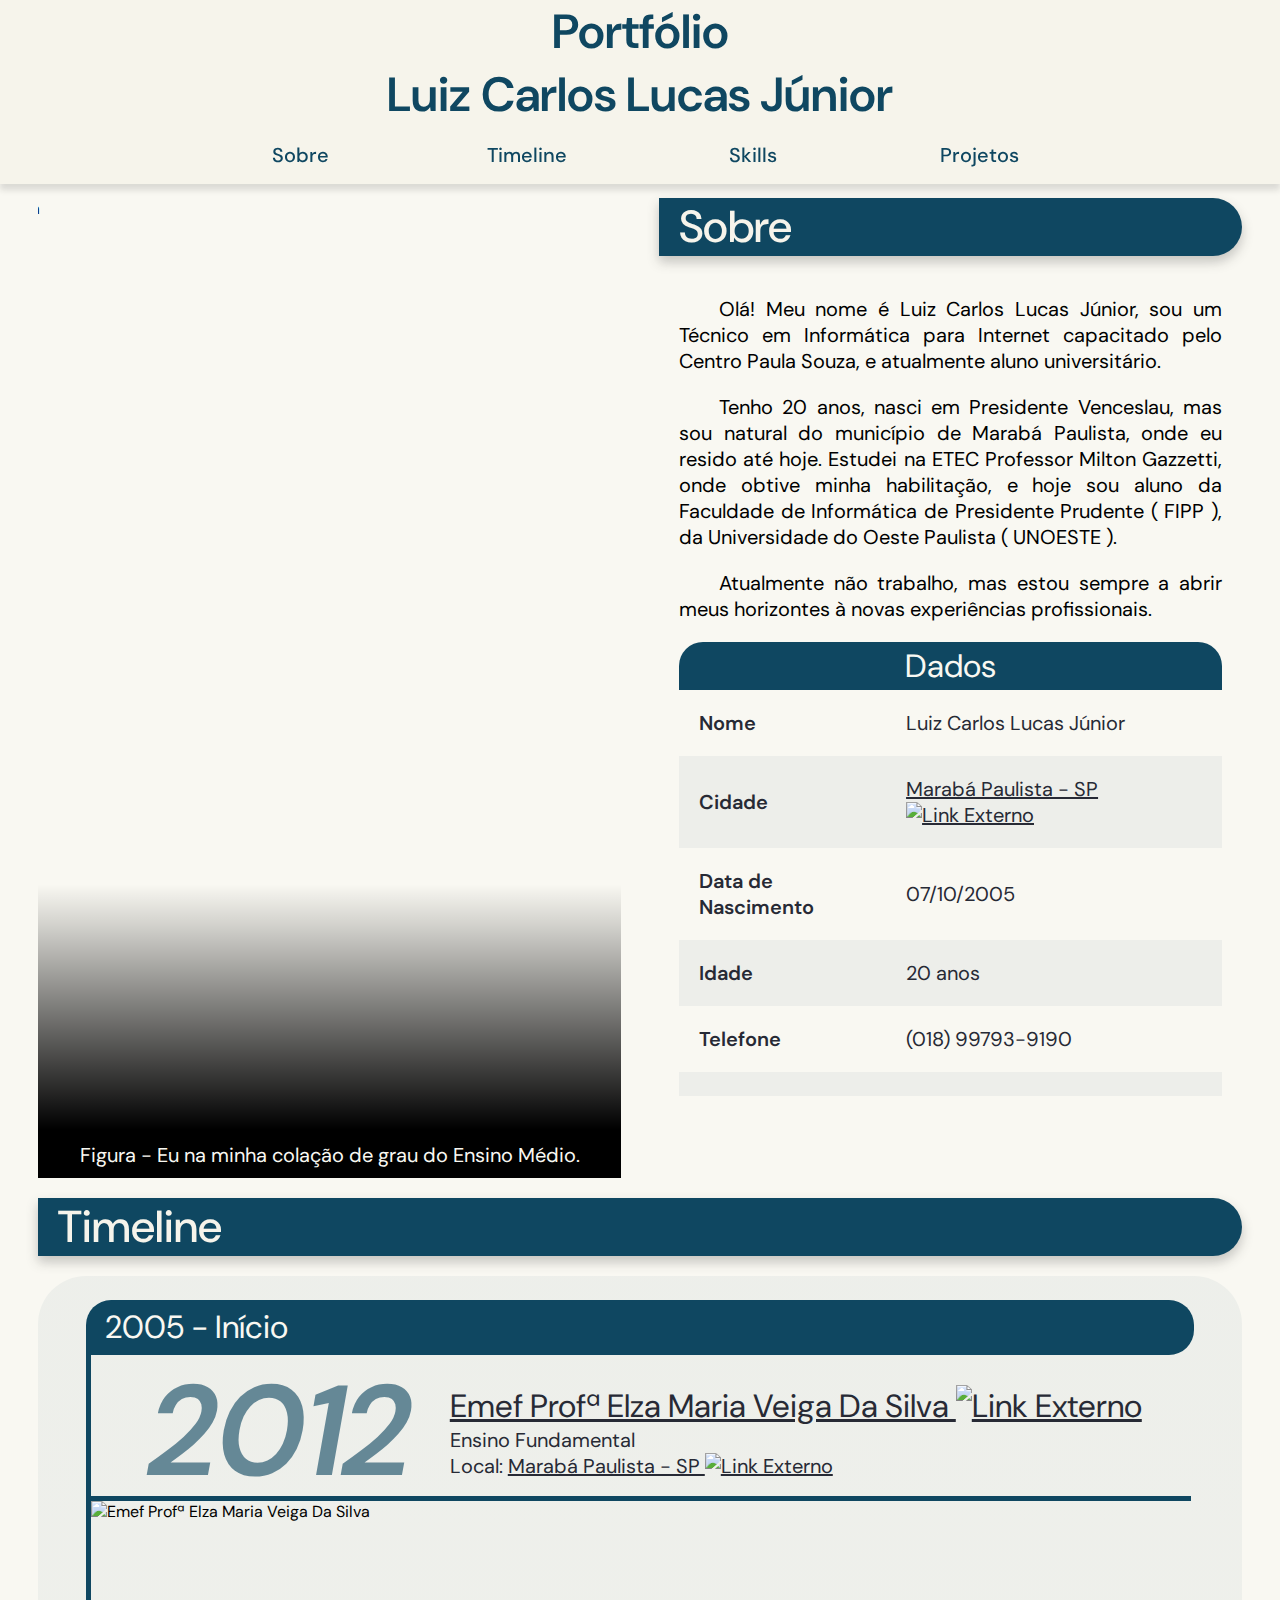
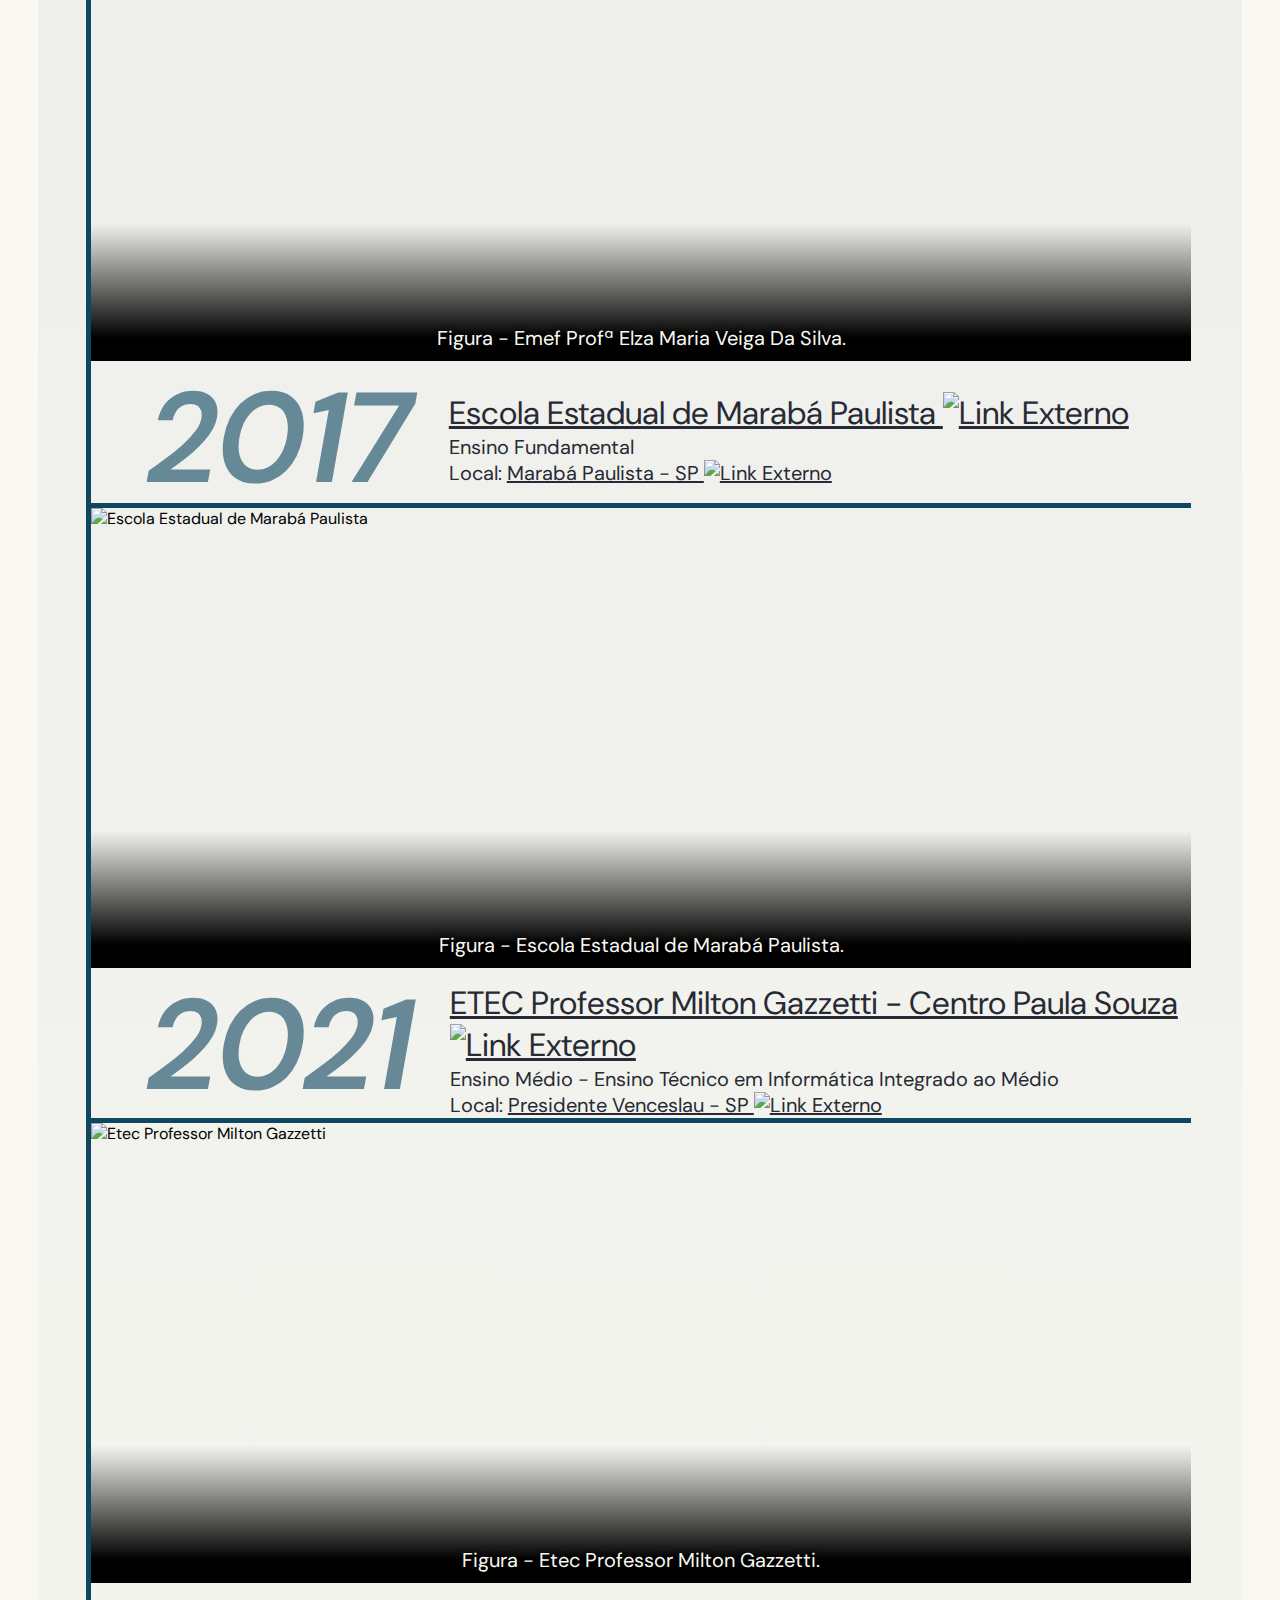
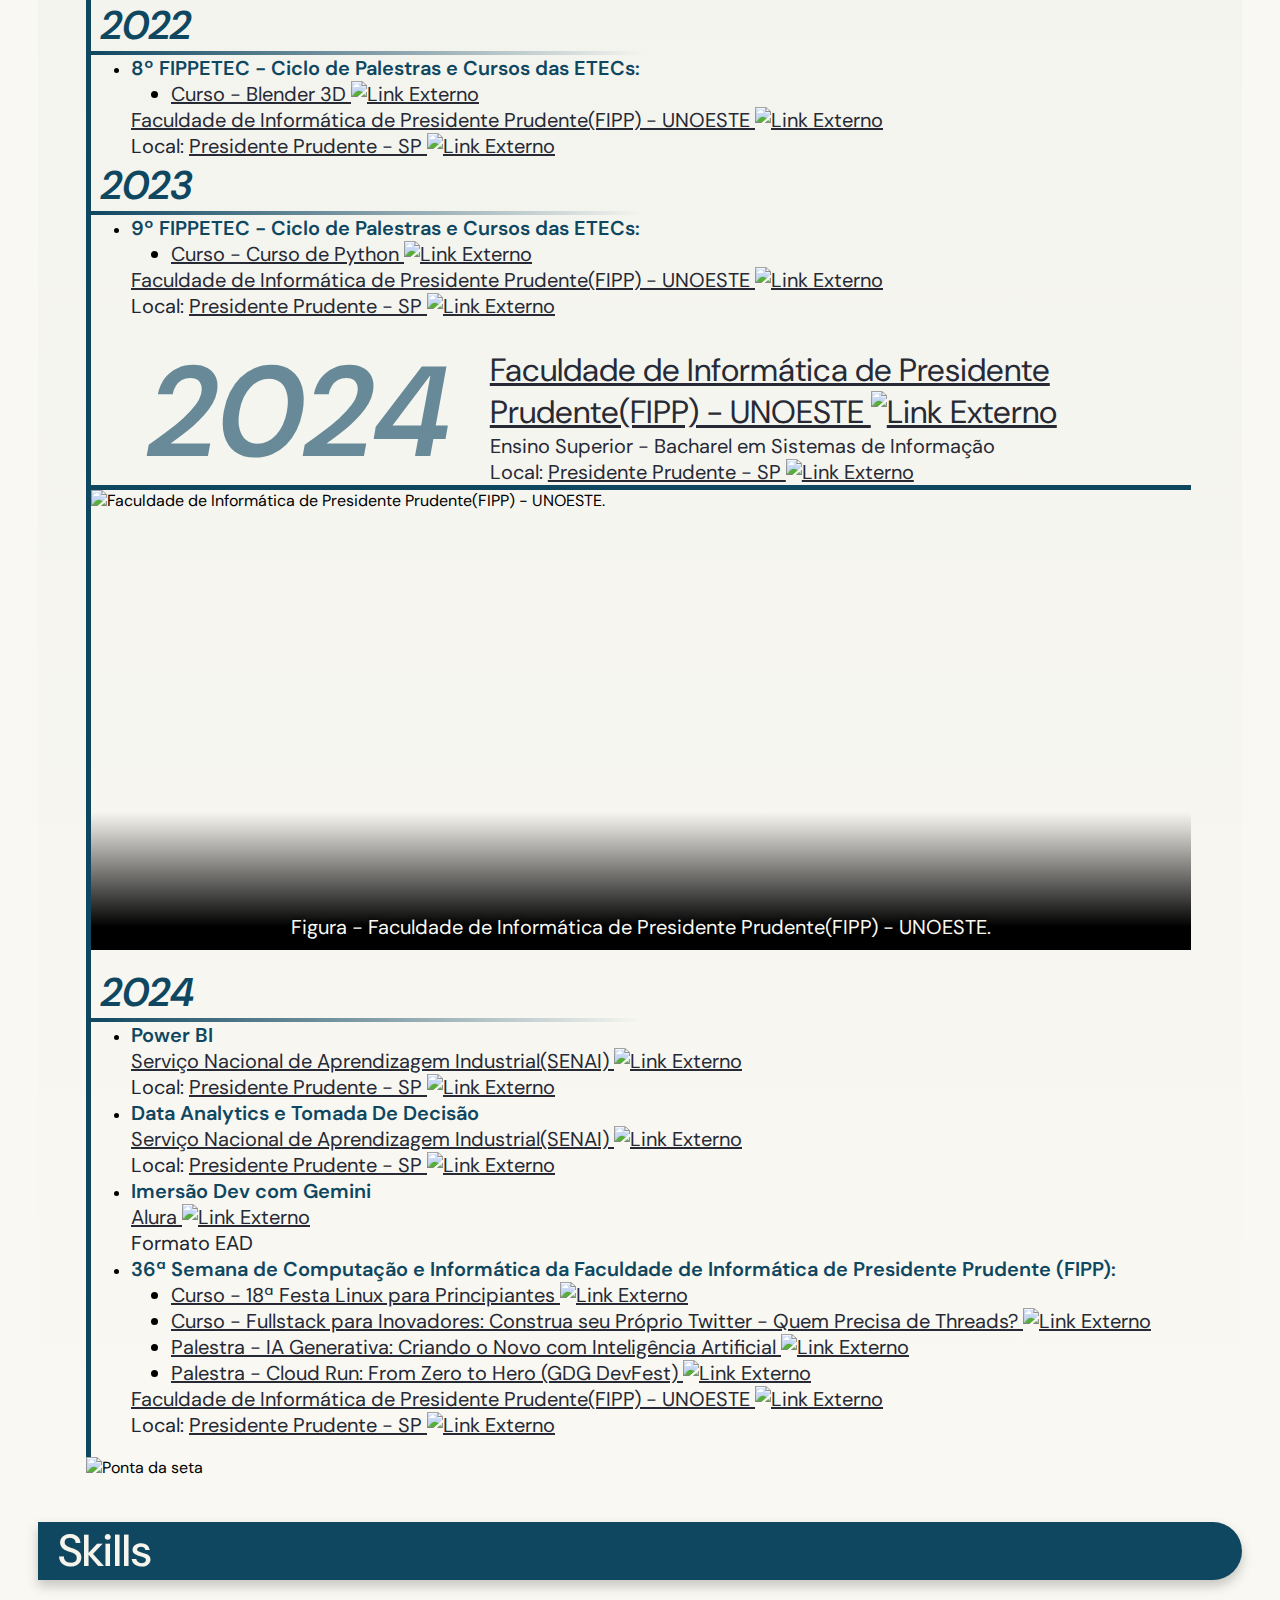
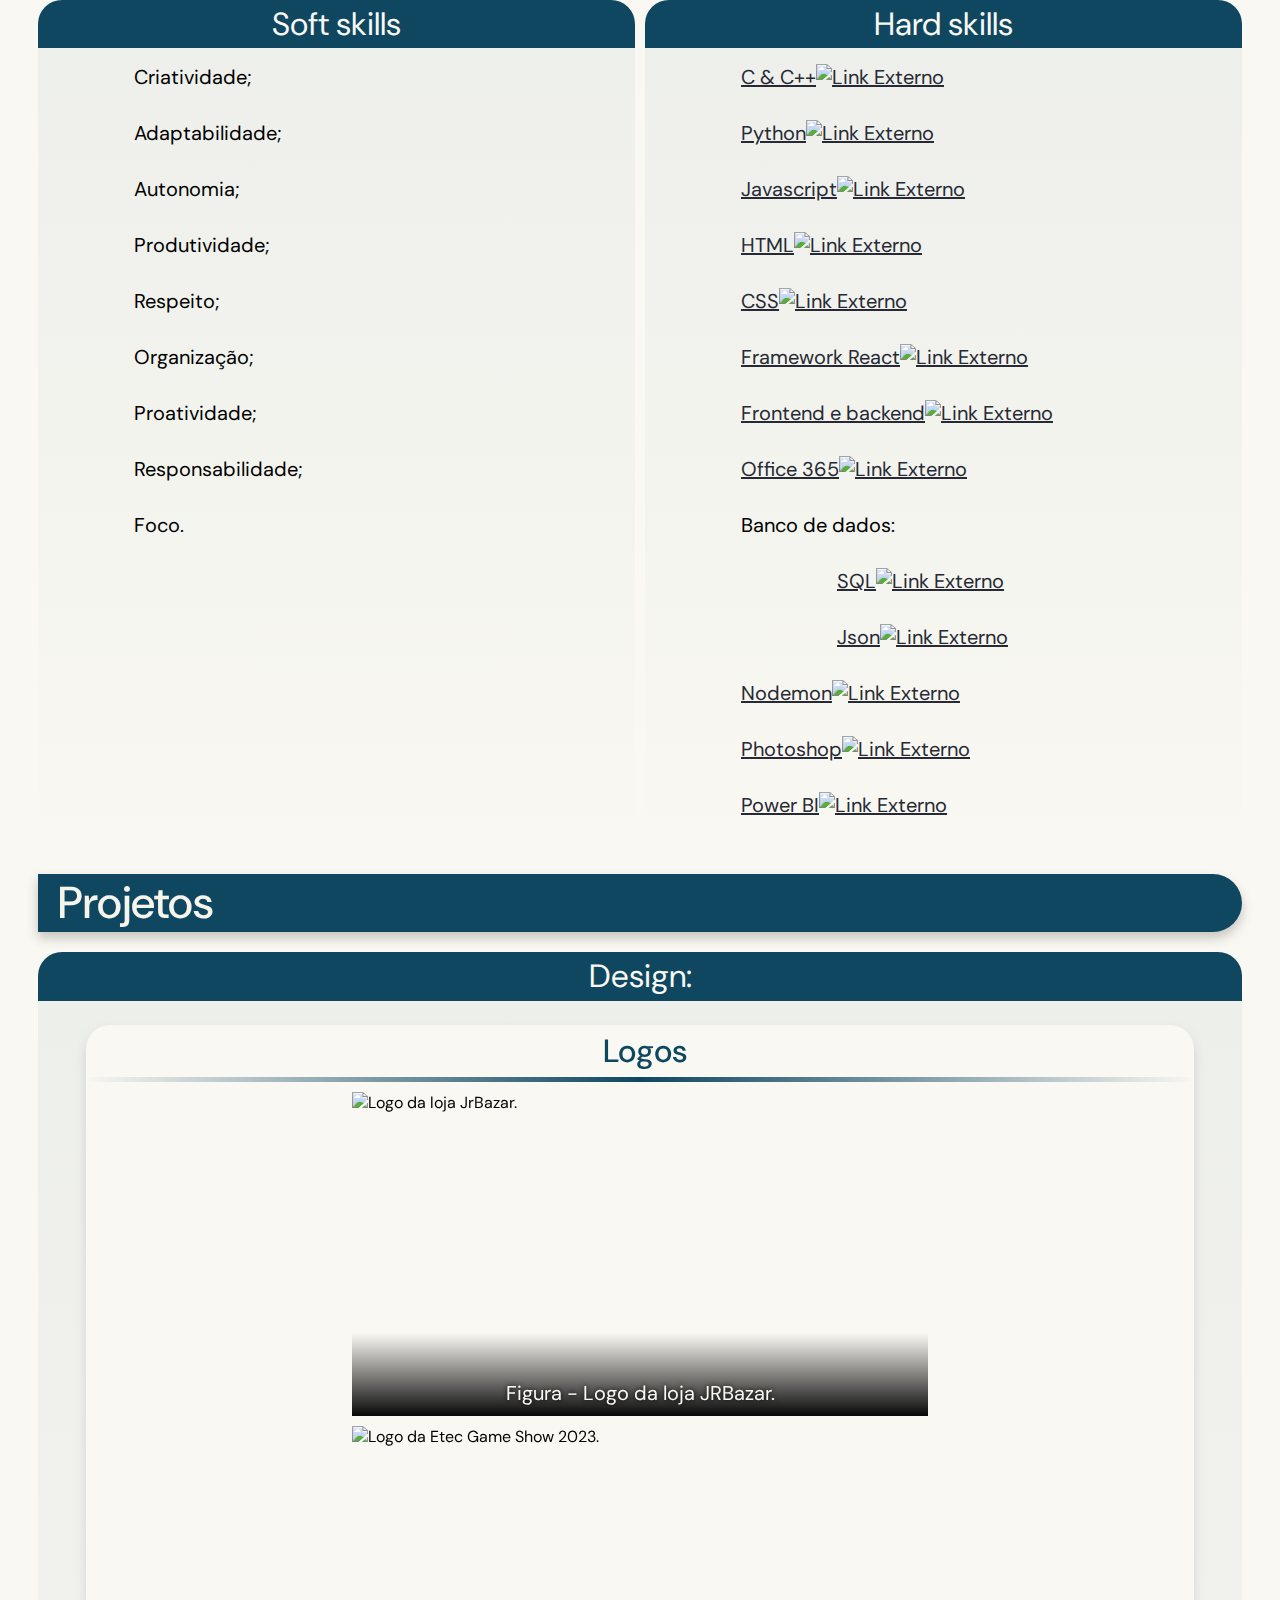
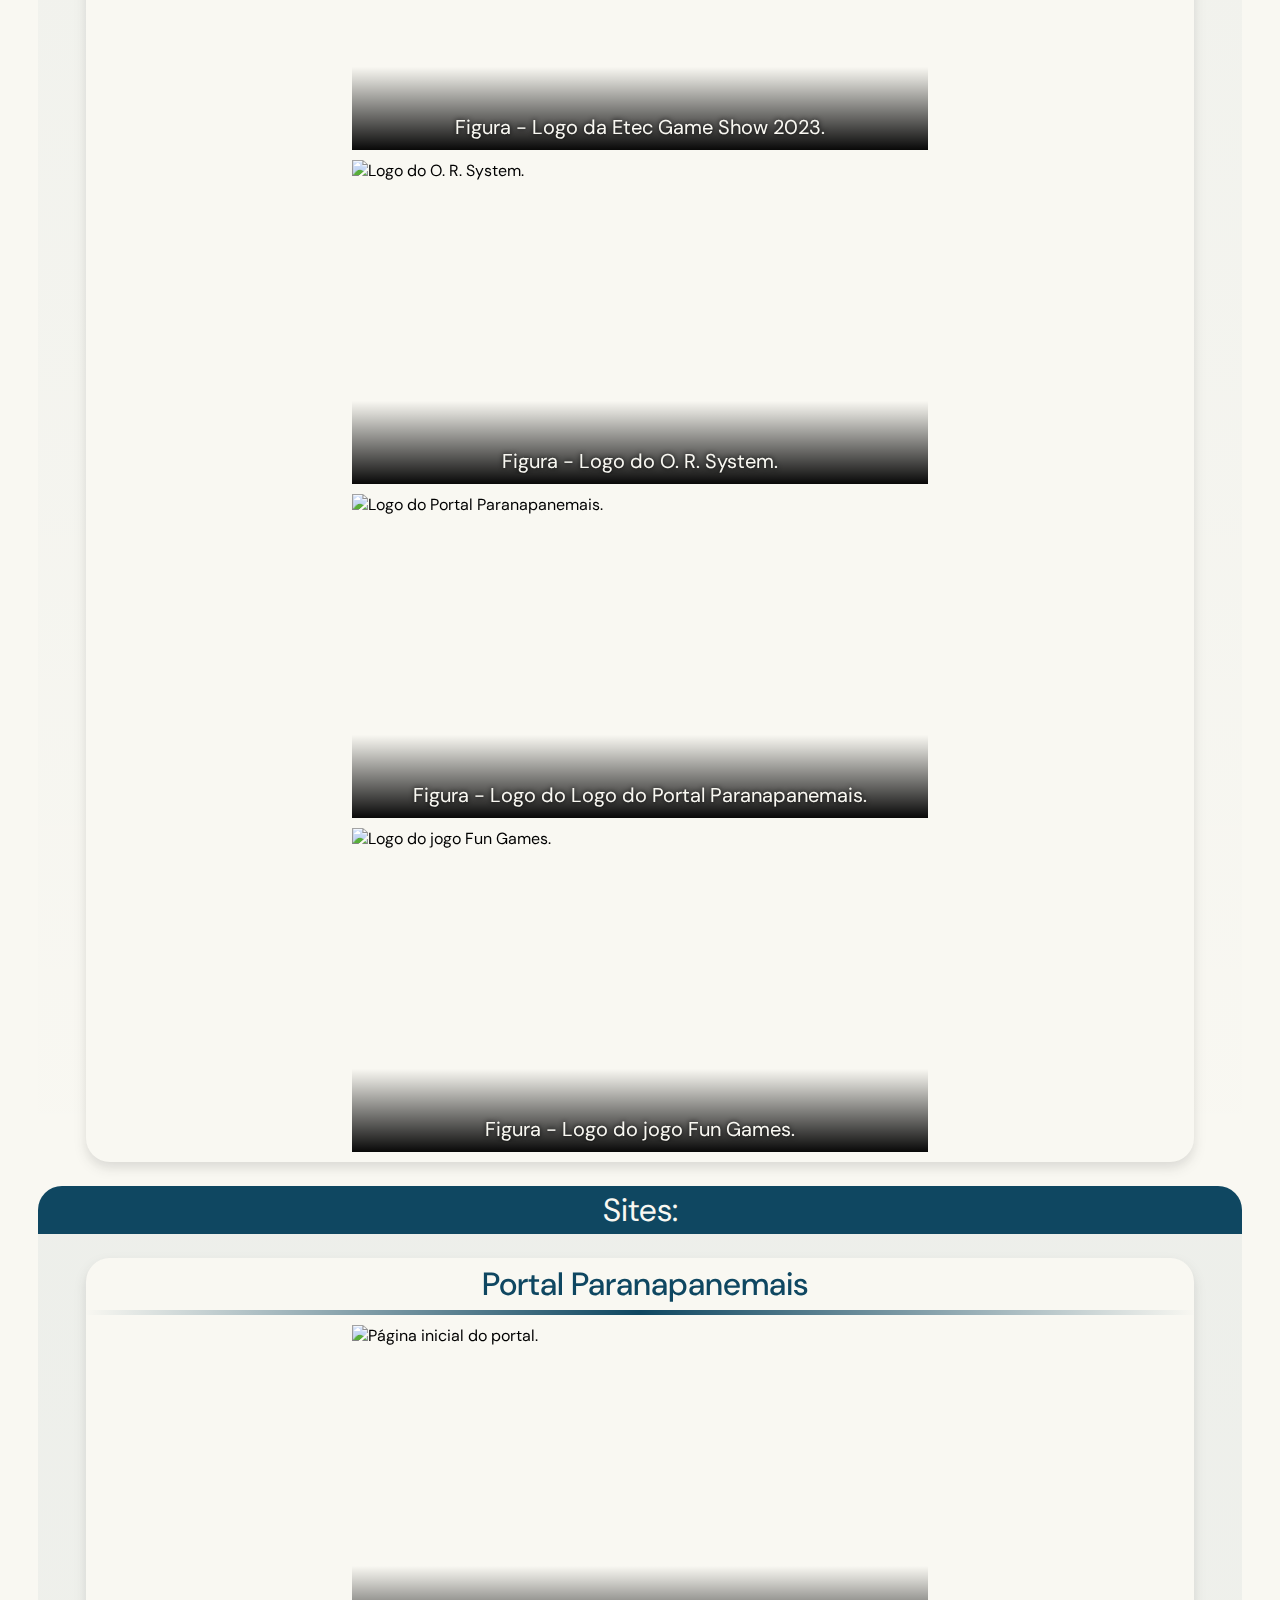
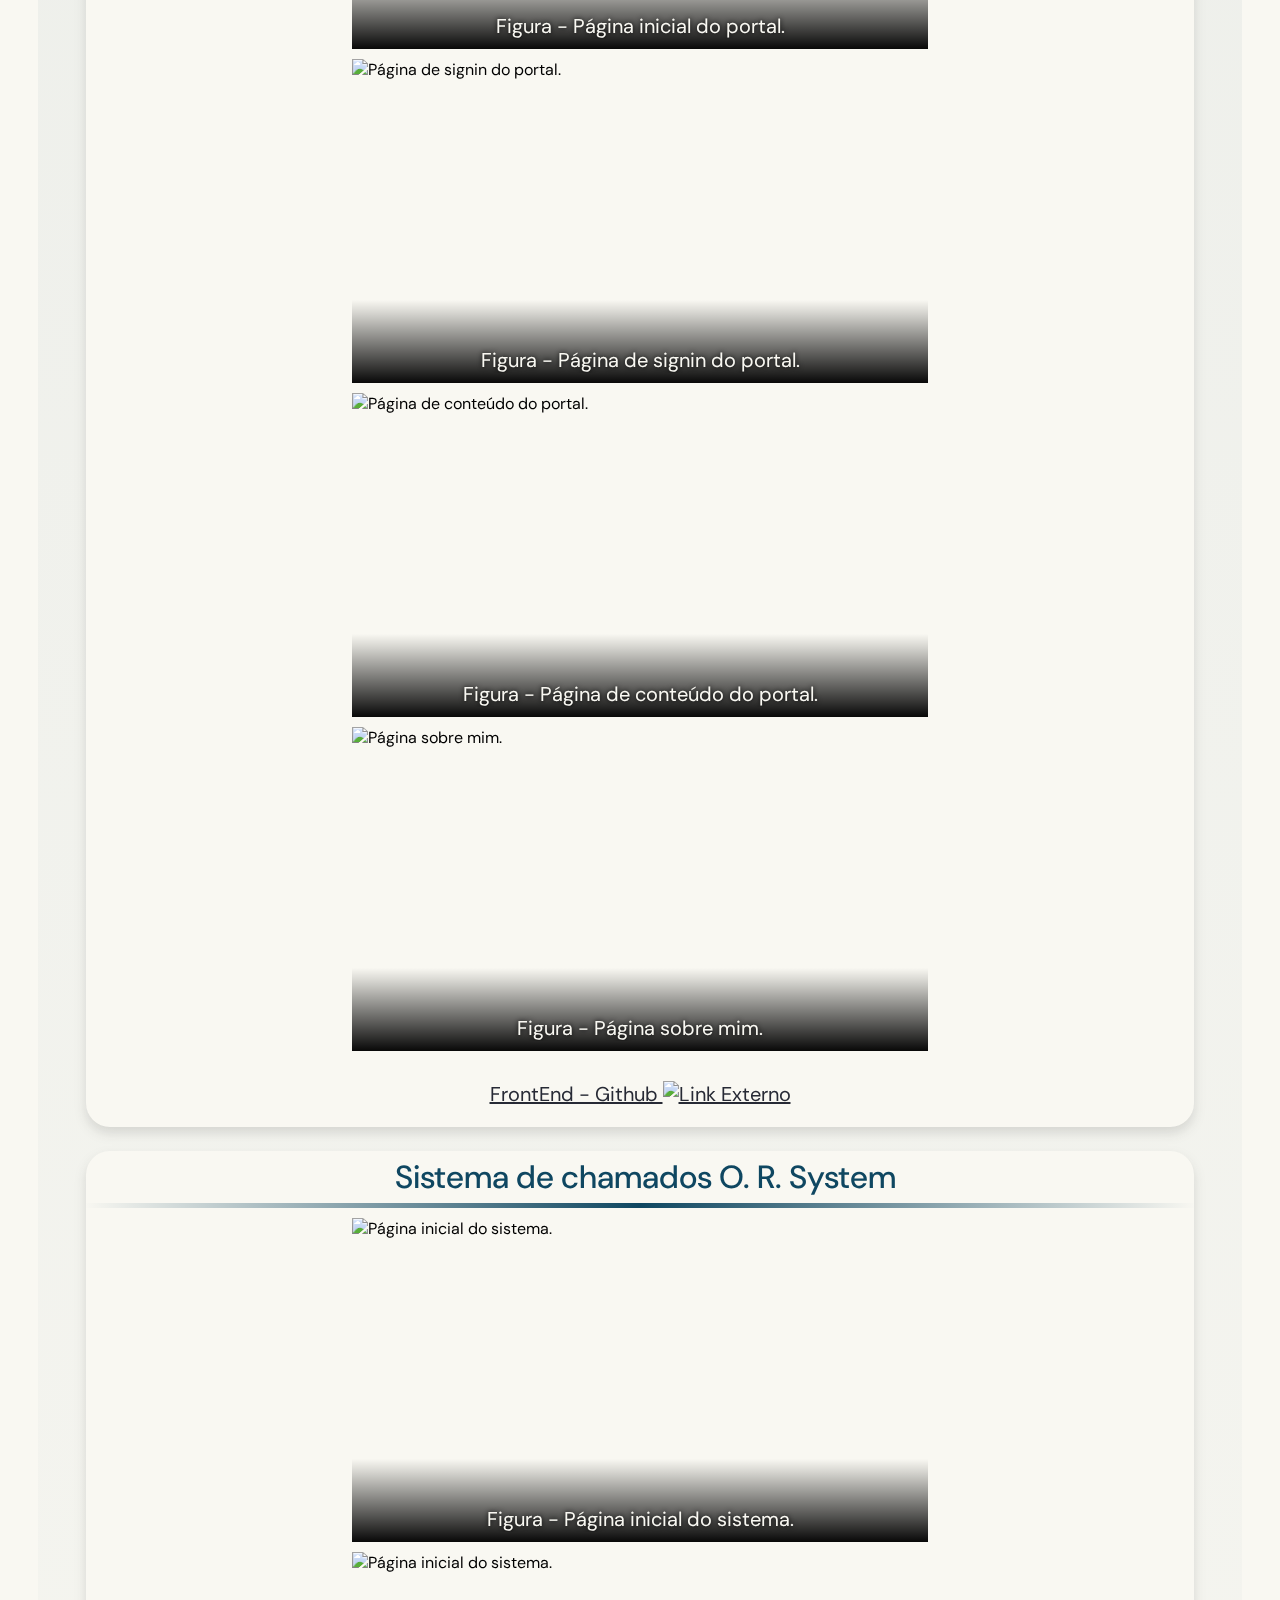
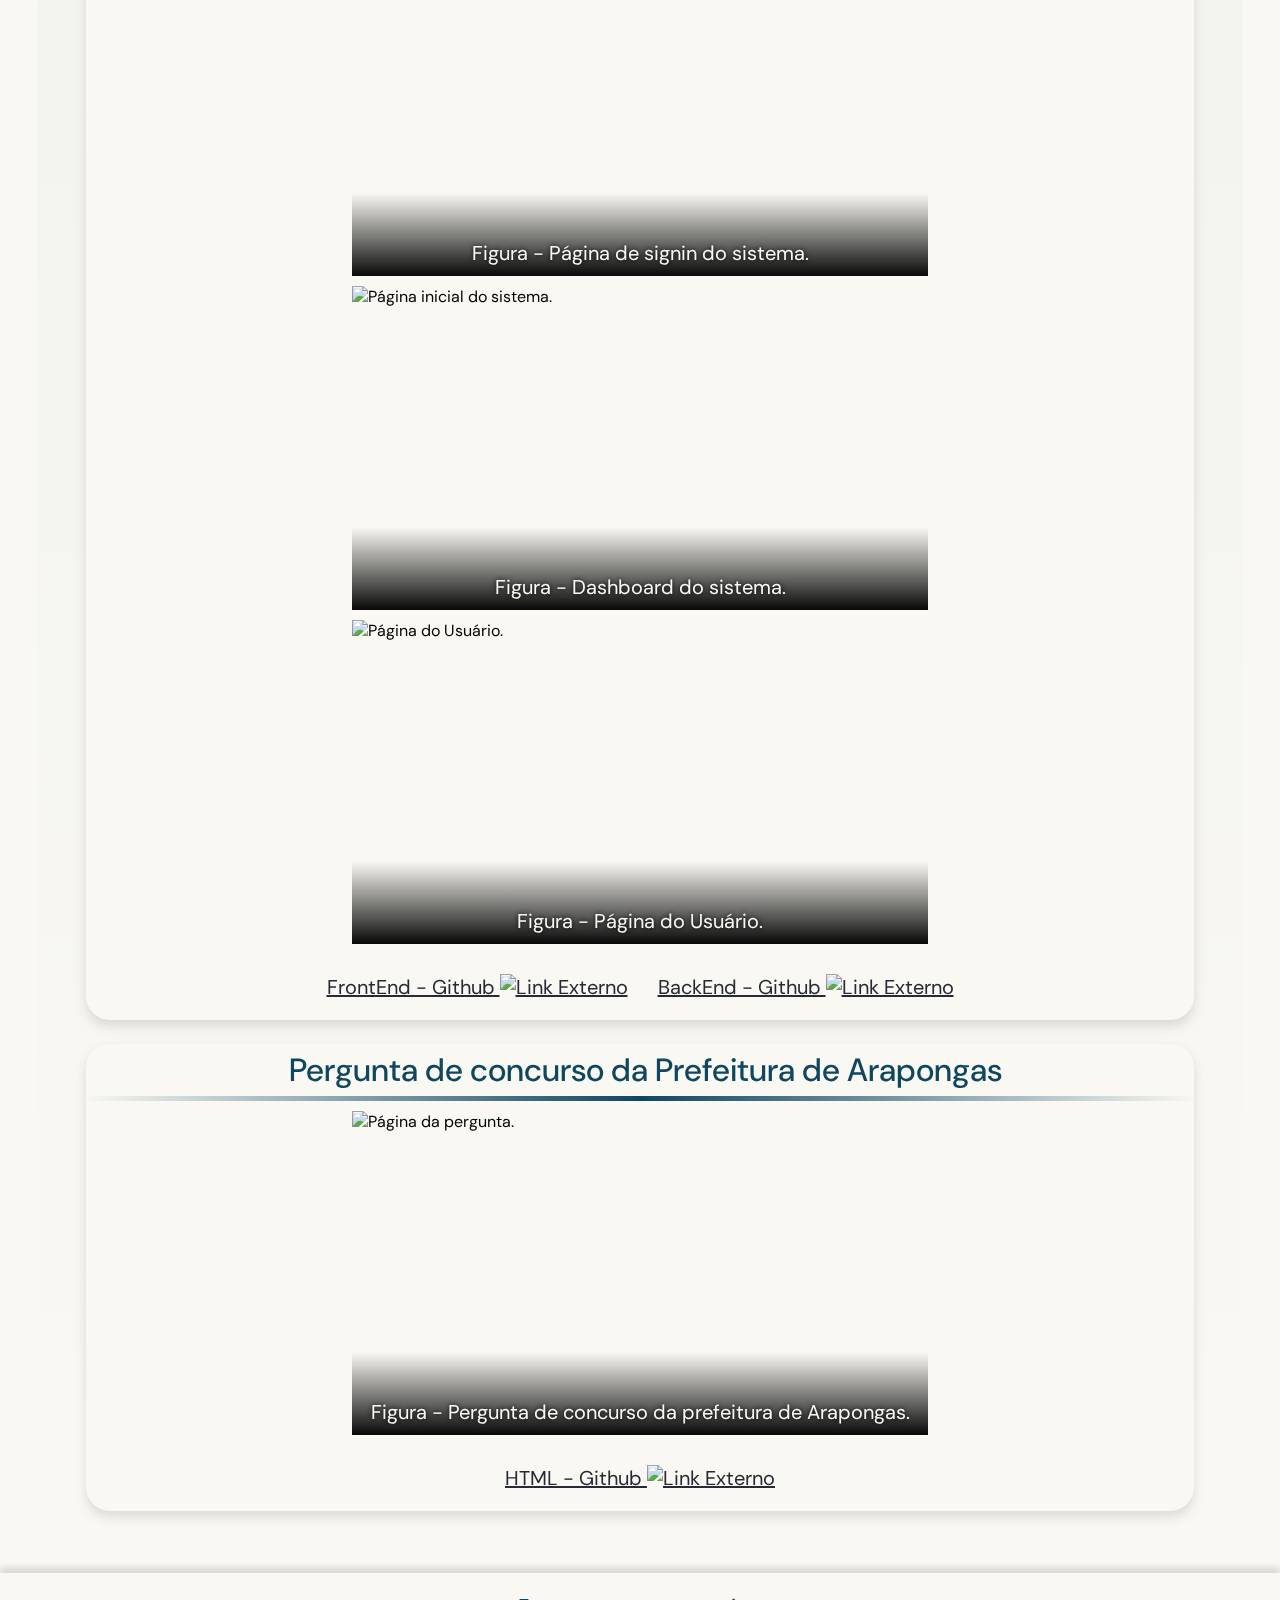
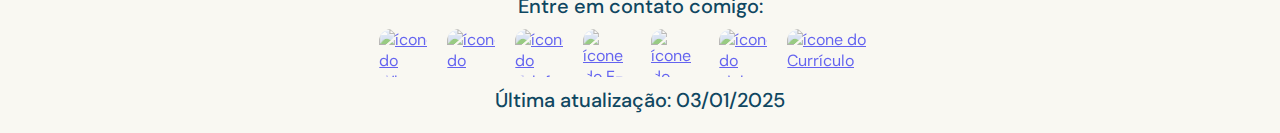
==== commit 8d5ae5c9: "Correções" ====
--- a/index.html
+++ b/index.html
@@ -45,7 +45,7 @@
             <div class="tela1">
                 <figure class="containerfoto">
                     <div class="degrade"></div>
-                    <img src="\src\images\Fotos\Sobre.jpeg" alt="Minha foto, tirada na minha formatura" class="foto">
+                    <img src="\src\assets\Fotos\Sobre.jpeg" alt="Minha foto, tirada na minha formatura" class="foto">
                     <figcaption class="legenda "> Figura - Eu na minha colação de grau do Ensino Médio.</figcaption>
                 </figure>
                 <div class="sbtexto">
@@ -87,7 +87,7 @@
                                         <a href="https://maps.app.goo.gl/Ev8KVYBcccz9S4Cs7" class="link" target=“_blank”
                                             title="Google Maps">
                                             Marabá Paulista - SP
-                                            <img src="\src\images\Graficos\Link.png" alt="Link Externo">
+                                            <img src="\src\assets\Graficos\Link.png" alt="Link Externo">
                                         </a>
                                     </td>
                                 </tr>
@@ -146,7 +146,7 @@
                                                     class="link" title="Prefeitura Municipal de Marabá Paulista"
                                                     target=“_blank”>
                                                     Emef Profª Elza Maria Veiga Da Silva
-                                                    <img src="\src\images\Graficos\Link.png" alt="Link Externo">
+                                                    <img src="\src\assets\Graficos\Link.png" alt="Link Externo">
                                                 </a>
                                             </h4>
                                             <h5>
@@ -156,7 +156,7 @@
                                                 <a href="https://maps.app.goo.gl/Ev8KVYBcccz9S4Cs7" class="link"
                                                     target=“_blank” title="Google Maps">
                                                     Marabá Paulista - SP
-                                                    <img src="\src\images\Graficos\Link.png" alt="Link Externo">
+                                                    <img src="\src\assets\Graficos\Link.png" alt="Link Externo">
                                                 </a>
                                             </h5>
                                         </div>
@@ -164,7 +164,7 @@
                                     <hr class="divisortimeline">
                                     <figure class="containerescola">
                                         <div class="degrade"></div>
-                                        <img src="\src\images\Fotos\Municipal.png" class="escola"
+                                        <img src="\src\assets\Fotos\Municipal.png" class="escola"
                                             alt="Emef Profª Elza Maria Veiga Da Silva">
                                         <figcaption class="legenda ">
                                             Figura - Emef Profª Elza Maria Veiga Da Silva.
@@ -184,7 +184,7 @@
                                                     class="link" target=“_blank”
                                                     title="Diretoria de Ensino da Região de Santo Anastácio">
                                                     Escola Estadual de Marabá Paulista
-                                                    <img src="\src\images\Graficos\Link.png" alt="Link Externo">
+                                                    <img src="\src\assets\Graficos\Link.png" alt="Link Externo">
                                                 </a>
                                             </h4>
                                             <h5>
@@ -194,7 +194,7 @@
                                                 <a href="https://maps.app.goo.gl/Ev8KVYBcccz9S4Cs7" class="link"
                                                     target=“_blank” title="Google Maps">
                                                     Marabá Paulista - SP
-                                                    <img src="\src\images\Graficos\Link.png" alt="Link Externo">
+                                                    <img src="\src\assets\Graficos\Link.png" alt="Link Externo">
                                                 </a>
                                             </h5>
                                         </div>
@@ -202,7 +202,7 @@
                                     <hr class="divisortimeline">
                                     <figure class="containerescola">
                                         <div class="degrade"></div>
-                                        <img src="\src\images\Fotos\Estadual.png" class="escola" alt="Escola Estadual de Marabá Paulista">
+                                        <img src="\src\assets\Fotos\Estadual.png" class="escola" alt="Escola Estadual de Marabá Paulista">
                                         <figcaption class="legenda ">
                                             Figura - Escola Estadual de Marabá Paulista.
                                         </figcaption>
@@ -220,7 +220,7 @@
                                                 <a href="https://etecpresidentevenceslau.com.br/principal.php?tela=home"
                                                     class="link" title="ETEC Professor Milton Gazzetti" target=“_blank”>
                                                     ETEC Professor Milton Gazzetti - Centro Paula Souza
-                                                    <img src="\src\images\Graficos\Link.png" alt="Link Externo">
+                                                    <img src="\src\assets\Graficos\Link.png" alt="Link Externo">
                                                 </a>
                                             </h4>
                                             <h5>
@@ -230,7 +230,7 @@
                                                 <a href="https://maps.app.goo.gl/PiUxwELNi3MTc2Ta6" class="link"
                                                     target=“_blank” title="Google Maps">
                                                     Presidente Venceslau - SP
-                                                    <img src="\src\images\Graficos\Link.png" alt="Link Externo">
+                                                    <img src="\src\assets\Graficos\Link.png" alt="Link Externo">
                                                 </a>
                                             </h5>
                                         </div>
@@ -238,7 +238,7 @@
                                     <hr class="divisortimeline">
                                     <figure class="containerescola">
                                         <div class="degrade"></div>
-                                        <img src="\src\images\Fotos\ETEC.png" class="escola" alt="Etec Professor Milton Gazzetti">
+                                        <img src="\src\assets\Fotos\ETEC.png" class="escola" alt="Etec Professor Milton Gazzetti">
                                         <figcaption class="legenda">
                                             Figura - Etec Professor Milton Gazzetti.
                                         </figcaption>
@@ -262,7 +262,7 @@
                                                         <li>
                                                             <a href="https://www.unoeste.br/site/controleeventos/VerAtividade.aspx?eve_codigo=886&atv_codigo=5142" class="link" title="Blender 3D" target=“_blank”>
                                                                 Curso - Blender 3D
-                                                                <img src="\src\images\Graficos\Link.png" alt="Link Externo">
+                                                                <img src="\src\assets\Graficos\Link.png" alt="Link Externo">
                                                             </a>
                                                         </li>
                                                     </ul>
@@ -272,14 +272,14 @@
                                                             title="Faculdade de Informática de Presidente Prudente">
                                                             Faculdade de Informática de Presidente Prudente(FIPP) -
                                                             UNOESTE
-                                                            <img src="\src\images\Graficos\Link.png" alt="Link Externo">
+                                                            <img src="\src\assets\Graficos\Link.png" alt="Link Externo">
                                                         </a>
                                                         <br />
                                                         Local:
                                                         <a href="https://maps.app.goo.gl/Jh8G1z428qZ1VksBA" class="link"
                                                             target=“_blank” title="Google Maps">
                                                             Presidente Prudente - SP
-                                                            <img src="\src\images\Graficos\Link.png" alt="Link Externo">
+                                                            <img src="\src\assets\Graficos\Link.png" alt="Link Externo">
                                                         </a>
                                                     </p>
                                                 </li>
@@ -301,7 +301,7 @@
                                                         <li>
                                                             <a href="https://www.unoeste.br/site/controleeventos/VerAtividade.aspx?eve_codigo=1109&atv_codigo=6258" class="link" title="Curso de Python" target=“_blank”>
                                                                 Curso - Curso de Python
-                                                                <img src="\src\images\Graficos\Link.png" alt="Link Externo">
+                                                                <img src="\src\assets\Graficos\Link.png" alt="Link Externo">
                                                             </a>
                                                         </li>
                                                     </ul>
@@ -311,14 +311,14 @@
                                                             title="Faculdade de Informática de Presidente Prudente">
                                                             Faculdade de Informática de Presidente Prudente(FIPP) -
                                                             UNOESTE
-                                                            <img src="\src\images\Graficos\Link.png" alt="Link Externo">
+                                                            <img src="\src\assets\Graficos\Link.png" alt="Link Externo">
                                                         </a>
                                                         <br />
                                                         Local:
                                                         <a href="https://maps.app.goo.gl/Jh8G1z428qZ1VksBA" class="link"
                                                             target=“_blank” title="Google Maps">
                                                             Presidente Prudente - SP
-                                                            <img src="\src\images\Graficos\Link.png" alt="Link Externo">
+                                                            <img src="\src\assets\Graficos\Link.png" alt="Link Externo">
                                                         </a>
                                                     </p>
                                                 </li>
@@ -338,7 +338,7 @@
                                                 <a href="https://www.unoeste.br/fipp" class="link" target=“_blank”
                                                     title="Faculdade de Informática de Presidente Prudente">
                                                     Faculdade de Informática de Presidente Prudente(FIPP) - UNOESTE
-                                                    <img src="\src\images\Graficos\Link.png" alt="Link Externo">
+                                                    <img src="\src\assets\Graficos\Link.png" alt="Link Externo">
                                                 </a>
                                             </h4>
                                             <h5>
@@ -348,7 +348,7 @@
                                                 <a href="https://maps.app.goo.gl/Jh8G1z428qZ1VksBA" class="link"
                                                     target=“_blank” title="Google Maps">
                                                     Presidente Prudente - SP
-                                                    <img src="\src\images\Graficos\Link.png" alt="Link Externo">
+                                                    <img src="\src\assets\Graficos\Link.png" alt="Link Externo">
                                                 </a>
                                             </h5>
                                         </div>
@@ -356,7 +356,7 @@
                                     <hr class="divisortimeline">
                                     <figure class="containerescola">
                                         <div class="degrade"></div>
-                                        <img src="\src\images\Fotos\FIPP.png" class="escola"
+                                        <img src="\src\assets\Fotos\FIPP.png" class="escola"
                                             alt="Faculdade de Informática de Presidente Prudente(FIPP) - UNOESTE.">
                                         <figcaption class="legenda ">
                                             Figura - Faculdade de Informática de Presidente Prudente(FIPP) - UNOESTE.
@@ -378,14 +378,14 @@
                                                     <a href="https://www.sp.senai.br/" class="link" target=“_blank”
                                                         title="Serviço Nacional de Aprendizagem Industrial">
                                                         Serviço Nacional de Aprendizagem Industrial(SENAI)
-                                                        <img src="\src\images\Graficos\Link.png" alt="Link Externo">
+                                                        <img src="\src\assets\Graficos\Link.png" alt="Link Externo">
                                                     </a>
                                                     <br />
                                                     Local:
                                                     <a href="https://maps.app.goo.gl/Jh8G1z428qZ1VksBA" class="link"
                                                         target=“_blank” title="Google Maps">
                                                         Presidente Prudente - SP
-                                                        <img src="\src\images\Graficos\Link.png" alt="Link Externo">
+                                                        <img src="\src\assets\Graficos\Link.png" alt="Link Externo">
                                                     </a>
                                                 </p>
                                             </li>
@@ -397,14 +397,14 @@
                                                     <a href="https://www.sp.senai.br/" class="link" target=“_blank”
                                                         title="Serviço Nacional de Aprendizagem Industrial">
                                                         Serviço Nacional de Aprendizagem Industrial(SENAI)
-                                                        <img src="\src\images\Graficos\Link.png" alt="Link Externo">
+                                                        <img src="\src\assets\Graficos\Link.png" alt="Link Externo">
                                                     </a>
                                                     <br />
                                                     Local:
                                                     <a href="https://maps.app.goo.gl/Jh8G1z428qZ1VksBA" class="link"
                                                         target=“_blank” title="Google Maps">
                                                         Presidente Prudente - SP
-                                                        <img src="\src\images\Graficos\Link.png" alt="Link Externo">
+                                                        <img src="\src\assets\Graficos\Link.png" alt="Link Externo">
                                                     </a>
                                                 </p>
                                             </li>
@@ -415,7 +415,7 @@
                                                 <p>
                                                     <a href="https://www.alura.com.br/" class="link" title="Alura" target=“_blank”>
                                                         Alura
-                                                        <img src="\src\images\Graficos\Link.png" alt="Link Externo">
+                                                        <img src="\src\assets\Graficos\Link.png" alt="Link Externo">
                                                     </a>
                                                     <br />
                                                     Formato EAD
@@ -429,25 +429,25 @@
                                                     <li>
                                                         <a href="https://www.unoeste.br/site/controleeventos/VerAtividade.aspx?eve_codigo=1351&atv_codigo=8046" class="link" title="18ª Festa Linux para Principiantes" target=“_blank”>
                                                             Curso - 18ª Festa Linux para Principiantes
-                                                            <img src="\src\images\Graficos\Link.png" alt="Link Externo">
+                                                            <img src="\src\assets\Graficos\Link.png" alt="Link Externo">
                                                         </a>
                                                     </li>
                                                     <li>
                                                         <a href="https://www.unoeste.br/site/controleeventos/VerAtividade.aspx?eve_codigo=1351&atv_codigo=8087" class="link" title="Fullstack para Inovadores: Construa seu Próprio Twitter - Quem Precisa de Threads?" target=“_blank”>
                                                             Curso - Fullstack para Inovadores: Construa seu Próprio Twitter - Quem Precisa de Threads?
-                                                            <img src="\src\images\Graficos\Link.png" alt="Link Externo">
+                                                            <img src="\src\assets\Graficos\Link.png" alt="Link Externo">
                                                         </a>
                                                     </li>
                                                     <li>
                                                         <a href="https://www.unoeste.br/site/controleeventos/VerAtividade.aspx?eve_codigo=1351&atv_codigo=8039" class="link" title="IA Generativa: Criando o Novo com Inteligência Artificial" target=“_blank”>
                                                             Palestra - IA Generativa: Criando o Novo com Inteligência Artificial
-                                                            <img src="\src\images\Graficos\Link.png" alt="Link Externo">
+                                                            <img src="\src\assets\Graficos\Link.png" alt="Link Externo">
                                                         </a>
                                                     </li>
                                                     <li>
                                                         <a href="https://www.unoeste.br/site/controleeventos/VerAtividade.aspx?eve_codigo=1351&atv_codigo=8128" class="link" title="Palestra - Cloud Run: From Zero to Hero (GDG DevFest)" target=“_blank”>
                                                             Palestra - Cloud Run: From Zero to Hero (GDG DevFest)
-                                                            <img src="\src\images\Graficos\Link.png" alt="Link Externo">
+                                                            <img src="\src\assets\Graficos\Link.png" alt="Link Externo">
                                                         </a>
                                                     </li>
                                                 </ul>
@@ -456,14 +456,14 @@
                                                         target=“_blank”
                                                         title="Faculdade de Informática de Presidente Prudente">
                                                         Faculdade de Informática de Presidente Prudente(FIPP) - UNOESTE
-                                                        <img src="\src\images\Graficos\Link.png" alt="Link Externo">
+                                                        <img src="\src\assets\Graficos\Link.png" alt="Link Externo">
                                                     </a>
                                                     <br />
                                                     Local:
                                                     <a href="https://maps.app.goo.gl/Jh8G1z428qZ1VksBA" class="link"
                                                         target=“_blank” title="Google Maps">
                                                         Presidente Prudente - SP
-                                                        <img src="\src\images\Graficos\Link.png" alt="Link Externo">
+                                                        <img src="\src\assets\Graficos\Link.png" alt="Link Externo">
                                                     </a>
                                                 </p>
                                             </li>
@@ -473,7 +473,7 @@
                             </tr>
                         </table>
                     </div>
-                    <img src="\src\images\Graficos\Ponta.png" alt="Ponta da seta" class="ponta">
+                    <img src="\src\assets\Graficos\Ponta.png" alt="Ponta da seta" class="ponta">
                 </div>
                 <a class="ancoras" name="skills"></a>
                 <h2>Skills</h2>
@@ -544,46 +544,46 @@
                                 <li id="C">
                                     <a href="https://pt.wikipedia.org/wiki/C_(linguagem_de_programa%C3%A7%C3%A3o)"
                                         title="Wikipedia" class="listaskills link">
-                                        C & C++<img src="\src\images\Graficos\Link.png" alt="Link Externo">
+                                        C & C++<img src="\src\assets\Graficos\Link.png" alt="Link Externo">
                                     </a>
                                 </li>
                                 <li id="Python">
                                     <a href="https://www.python.org/" title="Python.org" class="listaskills link">
-                                        Python<img src="\src\images\Graficos\Link.png" alt="Link Externo">
+                                        Python<img src="\src\assets\Graficos\Link.png" alt="Link Externo">
                                     </a>
                                 </li>
                                 <li id="Javascript">
                                     <a href="https://developer.mozilla.org/pt-BR/docs/Web/JavaScript" title="Mdn web docs"
                                         class="listaskills link">
-                                        Javascript<img src="\src\images\Graficos\Link.png" alt="Link Externo">
+                                        Javascript<img src="\src\assets\Graficos\Link.png" alt="Link Externo">
                                     </a>
                                 </li>
                                 <li id="HTML">
                                     <a href="https://developer.mozilla.org/pt-BR/docs/Web/HTML" title="Mdn web docs"
                                         class="listaskills link">
-                                        HTML<img src="\src\images\Graficos\Link.png" alt="Link Externo">
+                                        HTML<img src="\src\assets\Graficos\Link.png" alt="Link Externo">
                                     </a>
                                 </li>
                                 <li id="CSS">
                                     <a href="https://developer.mozilla.org/pt-BR/docs/Web/CSS" title="Mdn web docs"
                                         class="listaskills link">
-                                        CSS<img src="\src\images\Graficos\Link.png" alt="Link Externo">
+                                        CSS<img src="\src\assets\Graficos\Link.png" alt="Link Externo">
                                     </a>
                                 </li>
                                 <li id="React">
                                     <a href="https://react.dev/" title="react.dev" class="listaskills link">
-                                        Framework React<img src="\src\images\Graficos\Link.png" alt="Link Externo">
+                                        Framework React<img src="\src\assets\Graficos\Link.png" alt="Link Externo">
                                     </a>
                                 </li>
                                 <li id="FrontBack">
                                     <a href="https://pt.wikipedia.org/wiki/Front-end_e_back-end" title="Wikipedia"
                                         class="listaskills link">
-                                        Frontend e backend<img src="\src\images\Graficos\Link.png" alt="Link Externo">
+                                        Frontend e backend<img src="\src\assets\Graficos\Link.png" alt="Link Externo">
                                     </a>
                                 </li>
                                 <li id="Office">
                                     <a href="https://www.office.com/?omkt=pt-BR" title="Microsoft" class="listaskills link">
-                                        Office 365<img src="\src\images\Graficos\Link.png" alt="Link Externo">
+                                        Office 365<img src="\src\assets\Graficos\Link.png" alt="Link Externo">
                                     </a>
                                 </li>
                                 <li id="Banco">
@@ -595,32 +595,32 @@
                                     <li>
                                         <a class="listaskills link" href="https://pt.wikipedia.org/wiki/SQL"
                                             title="Wikipedia">
-                                            SQL<img src="\src\images\Graficos\Link.png" alt="Link Externo">
+                                            SQL<img src="\src\assets\Graficos\Link.png" alt="Link Externo">
                                         </a>
                                     </li>
                                     <li>
                                         <a class="listaskills link" href="https://pt.wikipedia.org/wiki/JSON"
                                             title="Wikipedia">
-                                            Json<img src="\src\images\Graficos\Link.png" alt="Link Externo">
+                                            Json<img src="\src\assets\Graficos\Link.png" alt="Link Externo">
                                         </a>
                                     </li>
                                 </ul>
                                 <li id="Nodemon">
                                     <a href="https://www.npmjs.com/package/nodemon" title="npmjs.com"
                                         class="listaskills link">
-                                        Nodemon<img src="\src\images\Graficos\Link.png" alt="Link Externo">
+                                        Nodemon<img src="\src\assets\Graficos\Link.png" alt="Link Externo">
                                     </a>
                                 </li>
                                 <li id="Photoshop">
                                     <a href="https://www.adobe.com/br/products/photoshop.html" class="listaskills link"
                                         title="Adobe">
-                                        Photoshop<img src="\src\images\Graficos\Link.png" alt="Link Externo">
+                                        Photoshop<img src="\src\assets\Graficos\Link.png" alt="Link Externo">
                                     </a>
                                 </li>
                                 <li id="PowerBI">
                                     <a href="https://www.microsoft.com/pt-br/power-platform/products/power-bi"
                                         title="Microsoft" class="listaskills link">
-                                        Power BI<img src="\src\images\Graficos\Link.png" alt="Link Externo">
+                                        Power BI<img src="\src\assets\Graficos\Link.png" alt="Link Externo">
                                     </a>
                                 </li>
                             </ul>
@@ -640,30 +640,30 @@
 
                             <figure class="containerproj">
                                 <div class="degrade"></div>
-                                <img src="\src\images\Projetos\Design\JrBazarDesign.png" class="fotoproj"
+                                <img src="\src\assets\Projetos\Design\JrBazarDesign.png" class="fotoproj"
                                     alt="Logo da loja JrBazar.">
                                 <figcaption class="legenda">Figura - Logo da loja JRBazar.</figcaption>
                             </figure>
                             <figure class="containerproj">
                                 <div class="degrade"></div>
-                                <img src="\src\images\Projetos\Design\EGSDesign.png" class="fotoproj"
+                                <img src="\src\assets\Projetos\Design\EGSDesign.png" class="fotoproj"
                                     alt="Logo da Etec Game Show 2023.">
                                 <figcaption class="legenda">Figura - Logo da Etec Game Show 2023.</figcaption>
                             </figure>
                             <figure class="containerproj">
                                 <div class="degrade"></div>
-                                <img src="\src\images\Projetos\Design\ORDesign.png" class="fotoproj" alt="Logo do O. R. System.">
+                                <img src="\src\assets\Projetos\Design\ORDesign.png" class="fotoproj" alt="Logo do O. R. System.">
                                 <figcaption class="legenda">Figura - Logo do O. R. System.</figcaption>
                             </figure>
                             <figure class="containerproj">
                                 <div class="degrade"></div>
-                                <img src="\src\images\Projetos\Design\PortalDesign.png" class="fotoproj"
+                                <img src="\src\assets\Projetos\Design\PortalDesign.png" class="fotoproj"
                                     alt="Logo do Portal Paranapanemais.">
                                 <figcaption class="legenda">Figura - Logo do Logo do Portal Paranapanemais.</figcaption>
                             </figure>
                             <figure class="containerproj">
                                 <div class="degrade"></div>
-                                <img src="\src\images\Projetos\Design\FGDesign.png" class="fotoproj"
+                                <img src="\src\assets\Projetos\Design\FGDesign.png" class="fotoproj"
                                     alt="Logo do jogo Fun Games.">
                                 <figcaption class="legenda">Figura - Logo do jogo Fun Games.</figcaption>
                             </figure>
@@ -680,25 +680,25 @@
                         <div class="fileira wrap centro">
                             <figure class="containerproj">
                                 <div class="degrade"></div>
-                                <img src="\src\images\Projetos\Sites\Portal1.png" class="fotoproj"
+                                <img src="\src\assets\Projetos\Sites\Portal1.png" class="fotoproj"
                                     alt="Página inicial do portal.">
                                 <figcaption class="legenda">Figura - Página inicial do portal.</figcaption>
                             </figure>
                             <figure class="containerproj">
                                 <div class="degrade"></div>
-                                <img src="\src\images\Projetos\Sites\Portal2.png" class="fotoproj"
+                                <img src="\src\assets\Projetos\Sites\Portal2.png" class="fotoproj"
                                     alt="Página de signin do portal.">
                                 <figcaption class="legenda">Figura - Página de signin do portal.</figcaption>
                             </figure>
                             <figure class="containerproj">
                                 <div class="degrade"></div>
-                                <img src="\src\images\Projetos\Sites\Portal3.png" class="fotoproj"
+                                <img src="\src\assets\Projetos\Sites\Portal3.png" class="fotoproj"
                                     alt="Página de conteúdo do portal.">
                                 <figcaption class="legenda">Figura - Página de conteúdo do portal.</figcaption>
                             </figure>
                             <figure class="containerproj">
                                 <div class="degrade"></div>
-                                <img src="\src\images\Projetos\Sites\Portal4.png" class="fotoproj" alt="Página sobre mim.">
+                                <img src="\src\assets\Projetos\Sites\Portal4.png" class="fotoproj" alt="Página sobre mim.">
                                 <figcaption class="legenda">Figura - Página sobre mim.</figcaption>
                             </figure>
                         </div>
@@ -706,7 +706,7 @@
                             <a href="https://github.com/LuizC116/PortalParanapanemais2022" class="link" title="Github"
                                 target=“_blank”>
                                 FrontEnd - Github
-                                <img src="\src\images\Graficos\Link.png" alt="Link Externo">
+                                <img src="\src\assets\Graficos\Link.png" alt="Link Externo">
                             </a>
                         </div>
                     </div>
@@ -716,22 +716,22 @@
                         <div class="fileira wrap centro">
                             <figure class="containerproj">
                                 <div class="degrade"></div>
-                                <img src="\src\images\Projetos\Sites\OR1.png" class="fotoproj" alt="Página inicial do sistema.">
+                                <img src="\src\assets\Projetos\Sites\OR1.png" class="fotoproj" alt="Página inicial do sistema.">
                                 <figcaption class="legenda">Figura - Página inicial do sistema.</figcaption>
                             </figure>
                             <figure class="containerproj">
                                 <div class="degrade"></div>
-                                <img src="\src\images\Projetos\Sites\OR2.png" class="fotoproj" alt="Página inicial do sistema.">
+                                <img src="\src\assets\Projetos\Sites\OR2.png" class="fotoproj" alt="Página inicial do sistema.">
                                 <figcaption class="legenda">Figura - Página de signin do sistema.</figcaption>
                             </figure>
                             <figure class="containerproj">
                                 <div class="degrade"></div>
-                                <img src="\src\images\Projetos\Sites\OR3.png" class="fotoproj" alt="Página inicial do sistema.">
+                                <img src="\src\assets\Projetos\Sites\OR3.png" class="fotoproj" alt="Página inicial do sistema.">
                                 <figcaption class="legenda">Figura - Dashboard do sistema.</figcaption>
                             </figure>
                             <figure class="containerproj">
                                 <div class="degrade"></div>
-                                <img src="\src\images\Projetos\Sites\OR4.png" class="fotoproj" alt="Página do Usuário.">
+                                <img src="\src\assets\Projetos\Sites\OR4.png" class="fotoproj" alt="Página do Usuário.">
                                 <figcaption class="legenda">Figura - Página do Usuário.</figcaption>
                             </figure>
                         </div>
@@ -739,12 +739,12 @@
                             <a href="https://github.com/LuizC116/FrontEndTCC2023" class="link" title="Github"
                                 target=“_blank”>
                                 FrontEnd - Github
-                                <img src="\src\images\Graficos\Link.png" alt="Link Externo">
+                                <img src="\src\assets\Graficos\Link.png" alt="Link Externo">
                             </a>
                             <a href="https://github.com/LuizC116/BackEndTCC2023" class="link" title="Github"
                                 target=“_blank”>
                                 BackEnd - Github
-                                <img src="\src\images\Graficos\Link.png" alt="Link Externo">
+                                <img src="\src\assets\Graficos\Link.png" alt="Link Externo">
                             </a>
                         </div>
                     </div>
@@ -754,7 +754,7 @@
                         <div class="fileira wrap centro">
                             <figure class="containerproj">
                                 <div class="degrade"></div>
-                                <img src="\src\images\Projetos\Sites\Concurso.png" class="fotoproj" alt="Página da pergunta.">
+                                <img src="\src\assets\Projetos\Sites\Concurso.png" class="fotoproj" alt="Página da pergunta.">
                                 <figcaption class="legenda">Figura - Pergunta de concurso da prefeitura de Arapongas.
                                 </figcaption>
                             </figure>
@@ -763,7 +763,7 @@
                             <a href="https://github.com/LuizC116/ConcursoArapongas" class="link" title="Github"
                                 target=“_blank”>
                                 HTML - Github
-                                <img src="\src\images\Graficos\Link.png" alt="Link Externo">
+                                <img src="\src\assets\Graficos\Link.png" alt="Link Externo">
                             </a>
                         </div>
                     </div>
@@ -775,39 +775,44 @@
         <div>
             <p>Entre em contato comigo:</p>
             <ul>
-                <li>
+                <li class="icone1">
                     <a href="https://wa.me/5518997939190?" title="Whatsapp" target="_blank">
-                        <img src="\src\images\Contato\whatsapp.png" alt="ícone do Whatsapp" />
+                        <img src="\src\assets\Contato\whatsapp.png" alt="ícone do Whatsapp" />
                     </a>
                 </li>
-                <li>
+                <li class="icone1">
                     <a href="https://www.instagram.com/luizc_116?igsh=MTd0N25kdmF5azVpeQ==" title="Instagram" target="_blank">
-                        <img src="\src\images\Contato\instagram.png" alt="ícone do Instagram" />
+                        <img src="\src\assets\Contato\instagram.png" alt="ícone do Instagram" />
                     </a>
                 </li>
-                <li>
+                <li class="icone1">
                     <a href="tel:+5518997939190" title="Telefone" target="_blank">
-                        <img src="\src\images\Contato\telefone.png" alt="ícone do Telefone" />
+                        <img src="\src\assets\Contato\telefone.png" alt="ícone do Telefone" />
                     </a>
                 </li>
-                <li>
+                <li class="icone1">
                     <a href="mailto:zlucasjunior1@gmail.com" title="E-mail" target="_blank">
-                        <img src="\src\images\Contato\email.png" alt="ícone do E-mail" />
+                        <img src="\src\assets\Contato\email.png" alt="ícone do E-mail" />
                     </a>
                 </li>
-                <li>
+                <li class="icone1">
                     <a href="https://github.com/LuizC116" title="GitHub" target="_blank">
-                        <img src="\src\images\Contato\github.png" alt="ícone do GitHub" />
+                        <img src="\src\assets\Contato\github.png" alt="ícone do GitHub" />
                     </a>
                 </li>
-                <li>
+                <li class="icone1">
                     <a href="https://www.linkedin.com/in/luiz-carlos-lucas-j%C3%BAnior-8a4b98326?utm_source=share&utm_campaign=share_via&utm_content=profile&utm_medium=android_app" target="_blank"
                         title="LinkedIn">
-                        <img src="\src\images\Contato\linkedin.png" alt="ícone do LinkedIn" />
+                        <img src="\src\assets\Contato\linkedin.png" alt="ícone do LinkedIn" />
+                    </a>
+                </li>
+                <li class="icone2">
+                    <a href="\src\assets\Curriculo\Curriculo Luiz Carlos Lucas Júnior.pdf" target="_blank" title="Baixar Currículo">
+                        <img src="\src\assets\Contato\curriculo.png" alt="ícone do Currículo" />
                     </a>
                 </li>
             </ul>
-            <p>Última atualização: 02/01/2025</p>
+            <p>Última atualização: 03/01/2025</p>
         </div>
     </footer>
     <script>
--- a/style.css
+++ b/style.css
@@ -47,6 +47,7 @@
 }
 .ids li a {
     display: block;
+    font-weight: 500;
     text-decoration: none;
     color: #0f4761;
     padding: 0.3em;
@@ -88,6 +89,7 @@
     border: none;
     color: #272a35;
     border-collapse: collapse;
+    min-width: 342px;
 }
 .tabelacontainer table tr td {
     margin: 0;
@@ -353,21 +355,21 @@
     flex-wrap: wrap;
     justify-content: center;
 }
-.rodape div ul li a {
+.icone1 a, .icone2 a {
     height: 100%;
     width: 100%;
     display: block;
     opacity: 60%;
     transition: 0.1s;
 }
-.rodape div ul li a:hover  {
+.icone1 a:hover, .icone2 a:hover {
     opacity: 80%;
 
 }
-.rodape div ul li a:active  {
+.icone1 a:active, .icone2 a:active {
     opacity: 100%;
 }
-.rodape div ul li a img{
+.icone1 a img, .icone2 a img{
     width: 100%;
 }
 .rodape div h3 {
@@ -384,68 +386,68 @@
     width: 100%;
 }
 #Criatividade {
-    list-style-image: url('./src/images/Skills/Softskills/criatividade.png') 
+    list-style-image: url('/src/assets/Skills/Softskills/criatividade.png') 
 }
 #Adaptabilidade {
-    list-style-image: url('./src/images/Skills/Softskills/adaptabilidade.png') 
+    list-style-image: url('/src/assets/Skills/Softskills/adaptabilidade.png') 
 }
 #Autonomia {
-    list-style-image: url('./src/images/Skills/Softskills/autonomia.png') 
+    list-style-image: url('/src/assets/Skills/Softskills/autonomia.png') 
 }
 #Produtividade {
-    list-style-image: url('./src/images/Skills/Softskills/produtividade.png') 
+    list-style-image: url('/src/assets/Skills/Softskills/produtividade.png') 
 }
 #Respeito {
-    list-style-image: url('./src/images/Skills/Softskills/respeito.png') 
+    list-style-image: url('/src/assets/Skills/Softskills/respeito.png') 
 }
 #Organizacao {
-    list-style-image: url('./src/images/Skills/Softskills/organizacao.png') 
+    list-style-image: url('/src/assets/Skills/Softskills/organizacao.png') 
 }
 #Proatividade {
-    list-style-image: url('./src/images/Skills/Softskills/proatividade.png') 
+    list-style-image: url('/src/assets/Skills/Softskills/proatividade.png') 
 }
 #Responsabilidade {
-    list-style-image: url('./src/images/Skills/Softskills/responsabilidade.png') 
+    list-style-image: url('/src/assets/Skills/Softskills/responsabilidade.png') 
 }
 #Foco {
-    list-style-image: url('./src/images/Skills/Softskills/foco.png') 
+    list-style-image: url('/src/assets/Skills/Softskills/foco.png') 
 }
 
 #C {
-    list-style-image: url('./src/images/Skills/Hardskills/C.png') 
+    list-style-image: url('/src/assets/Skills/Hardskills/C.png') 
 }
 #Python {
-    list-style-image: url('./src/images/Skills/Hardskills/python.png') 
+    list-style-image: url('/src/assets/Skills/Hardskills/python.png') 
 }
 #Javascript {
-    list-style-image: url('./src/images/Skills/Hardskills/Javascript.png') 
+    list-style-image: url('/src/assets/Skills/Hardskills/Javascript.png') 
 }
 #HTML {
-    list-style-image: url('./src/images/Skills/Hardskills/html.png') 
+    list-style-image: url('/src/assets/Skills/Hardskills/html.png') 
 }
 #CSS {
-    list-style-image: url('./src/images/Skills/Hardskills/css.png') 
+    list-style-image: url('/src/assets/Skills/Hardskills/css.png') 
 }
 #React {
-    list-style-image: url('./src/images/Skills/Hardskills/react.png') 
+    list-style-image: url('/src/assets/Skills/Hardskills/react.png') 
 }
 #FrontBack {
-    list-style-image: url('./src/images/Skills/Hardskills/frontback.png') 
+    list-style-image: url('/src/assets/Skills/Hardskills/frontback.png') 
 }
 #Office {
-    list-style-image: url('./src/images/Skills/Hardskills/office.png') 
+    list-style-image: url('/src/assets/Skills/Hardskills/office.png') 
 }
 #Banco {
-    list-style-image: url('./src/images/Skills/Hardskills/banco.png') 
+    list-style-image: url('/src/assets/Skills/Hardskills/banco.png') 
 }
 #Nodemon {
-    list-style-image: url('./src/images/Skills/Hardskills/nodemon.png') 
+    list-style-image: url('/src/assets/Skills/Hardskills/nodemon.png') 
 }
 #Photoshop {
-    list-style-image: url('./src/images/Skills/Hardskills/photoshop.png') 
+    list-style-image: url('/src/assets/Skills/Hardskills/photoshop.png') 
 }
 #PowerBI {
-    list-style-image: url('./src/images/Skills/Hardskills/powerBI.png') 
+    list-style-image: url('/src/assets/Skills/Hardskills/powerBI.png') 
 }
 
 @media screen and (min-width: 910px) {
@@ -567,7 +569,7 @@
     .listacontainer ul {
         padding: 0 6em 0 6em;
     }
-    .rodape div ul li {
+    .icone1 {
         list-style: none;
         overflow: hidden;
         border-radius: 12px;
@@ -575,15 +577,23 @@
         height: 48px;
         margin: 10px;
     }
+    .icone2 {
+        list-style: none;
+        overflow: hidden;
+        border-radius: 12px;
+        width: 114px;
+        height: 48px;
+        margin: 10px;
+    }
     .tabelacontainer table, .titskills, .secproj {
         border-radius: 24px;
     }
     .ids {
         display: flex;
         justify-content: space-around;
-        margin: 0 0 10px 0;
+        margin: 10px auto;
         padding: 0;
-        width: 100vw;
+        width: 70vw;
         flex-wrap: wrap;
         gap: 10px;
     }
@@ -630,7 +640,7 @@
     .tela1 {
         display: flex;
         flex-direction: column-reverse;
-        height: 240vh;
+        height: 1450px;
     }
     .sbtexto {
         padding: 2vw;
@@ -640,7 +650,7 @@
         position: relative;
         display: flex;
         height: 100%;
-        width: 96vw;
+        width: 93vw;
     }
     .foto {
         object-fit: cover;
@@ -740,7 +750,7 @@
         margin: 0;
         padding: 0 0 0 5em;
     }
-    .rodape div ul li {
+    .icone1 {
         list-style: none;
         overflow: hidden;
         border-radius: 4px;
@@ -748,12 +758,20 @@
         height: 40px;
         margin: 8px;
     }
+    .icone2 {
+        list-style: none;
+        overflow: hidden;
+        border-radius: 4px;
+        width: 95px;
+        height: 40px;
+        margin: 8px;
+    }
     .ids {
         display: flex;
         justify-content: space-around;
         margin: 10px auto;
         padding: 0;
-        width: 100vw;
+        width: 93vw;
         flex-wrap: wrap;
     }
     .tabelacontainer {
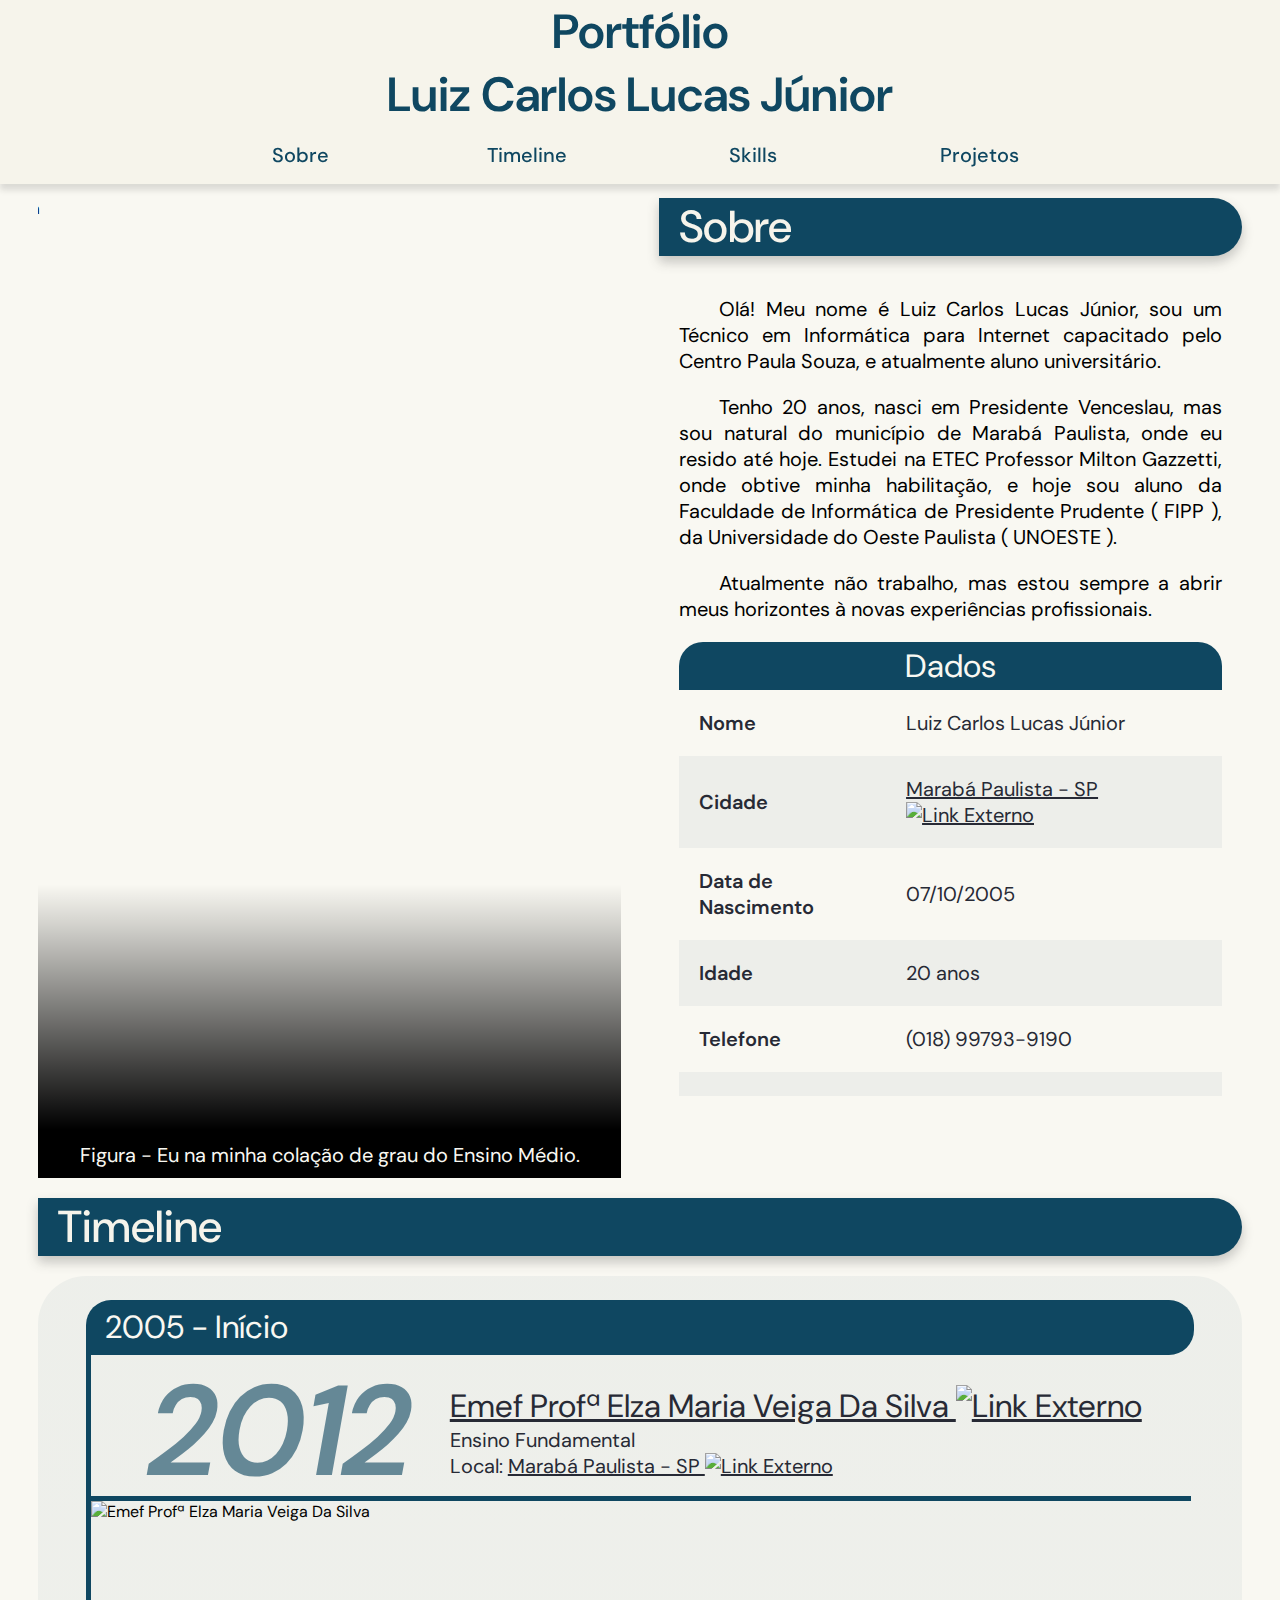
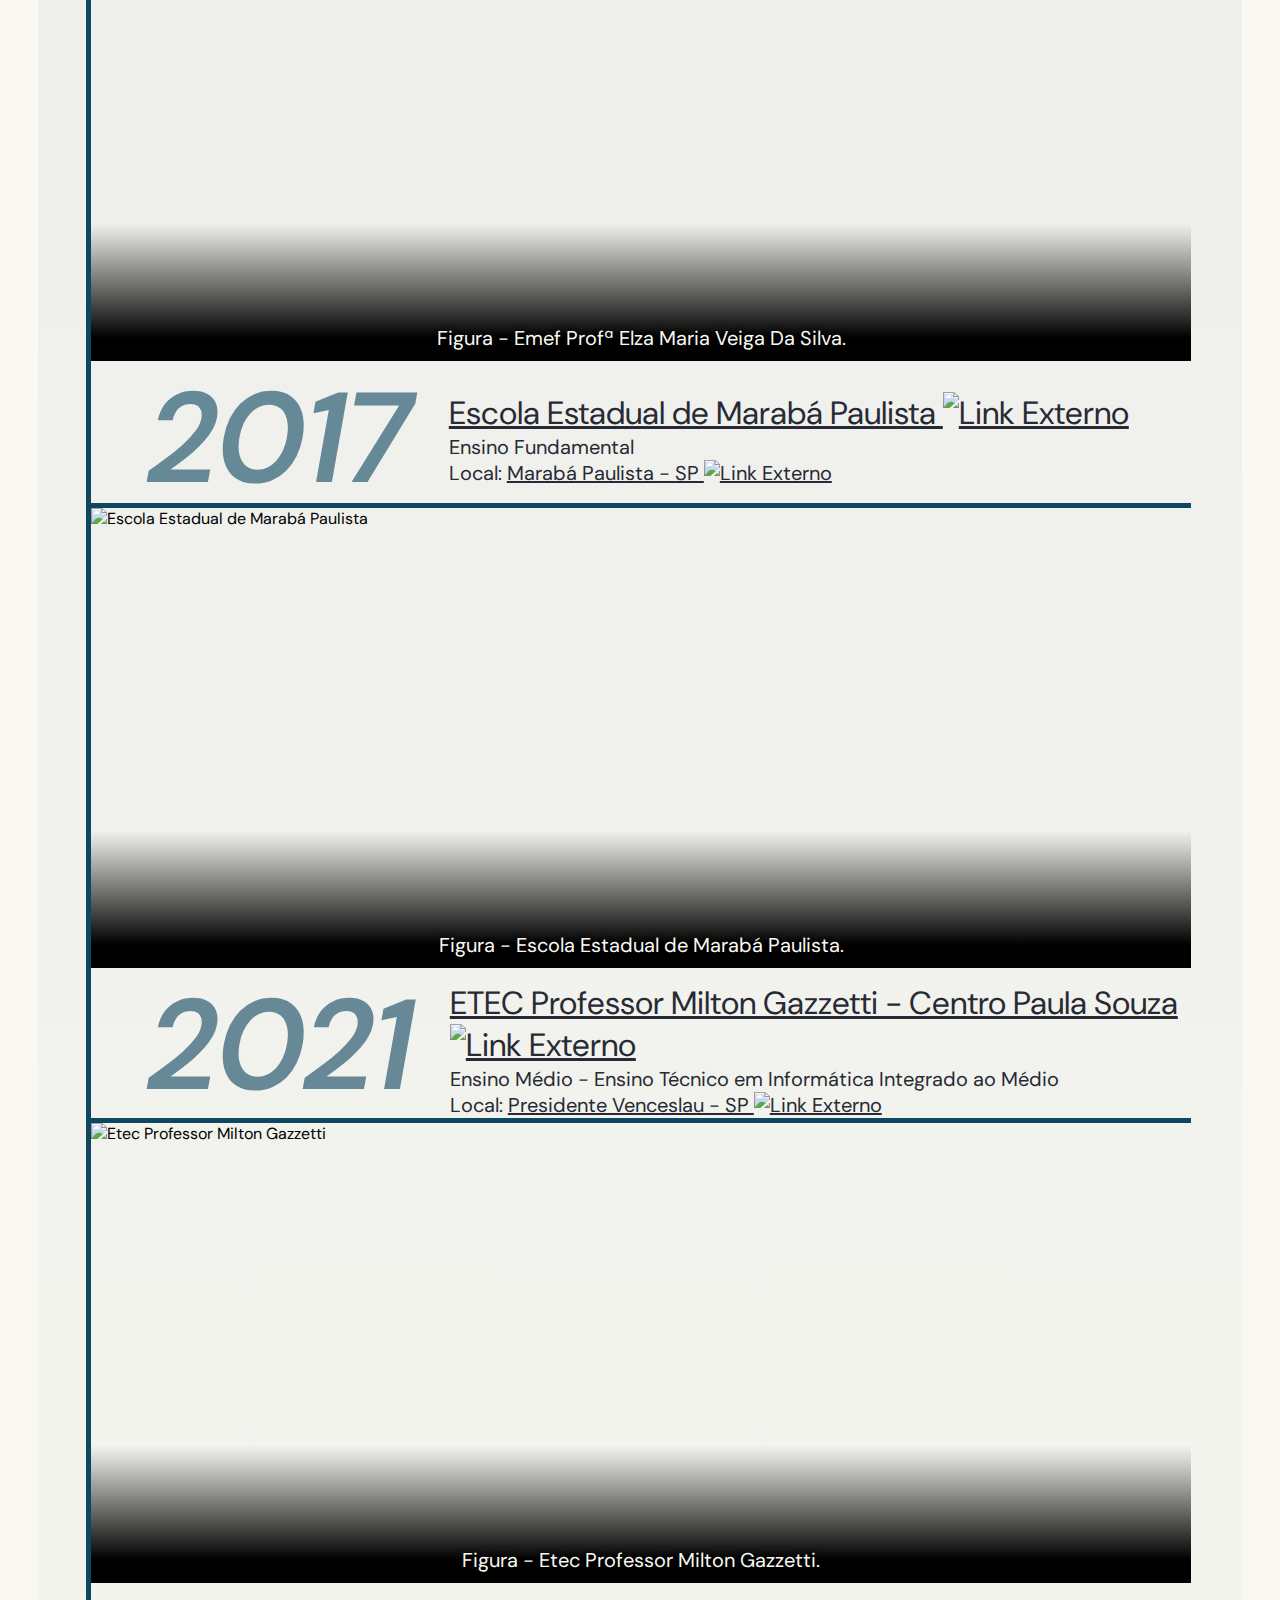
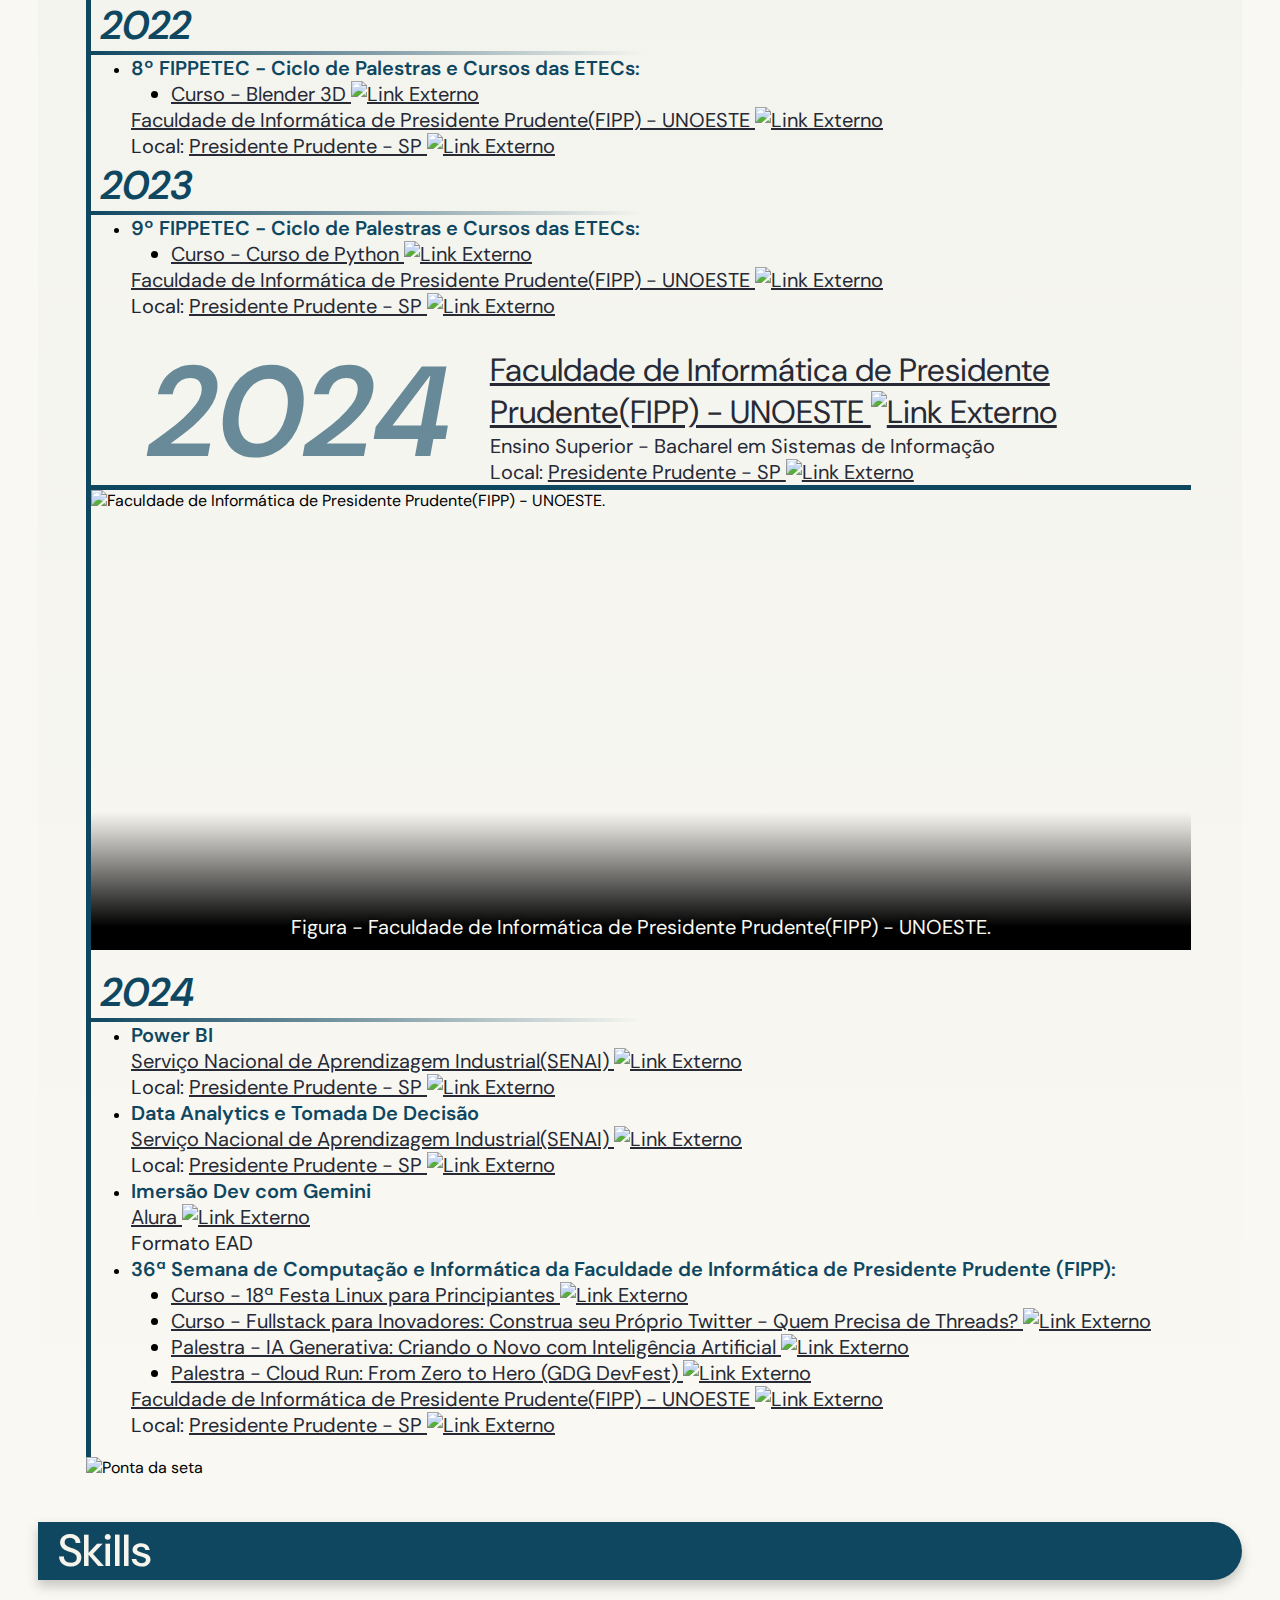
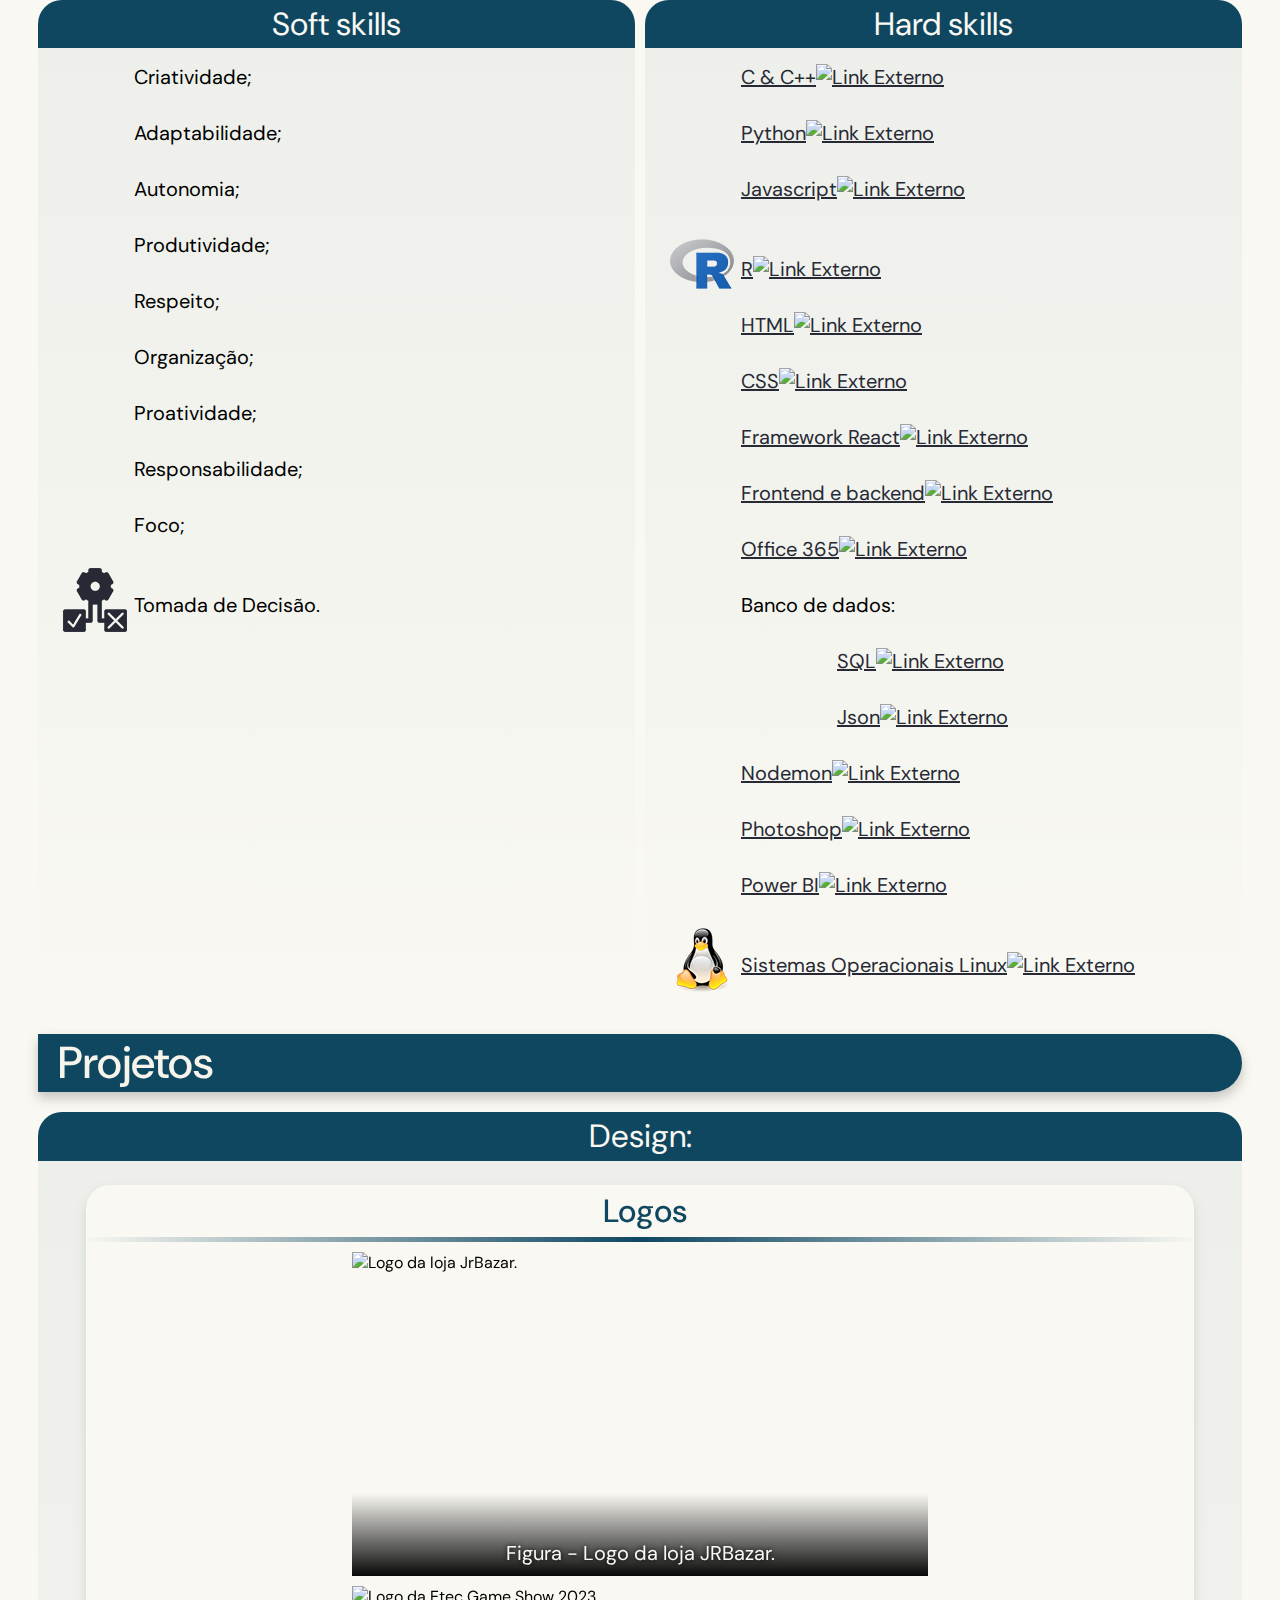
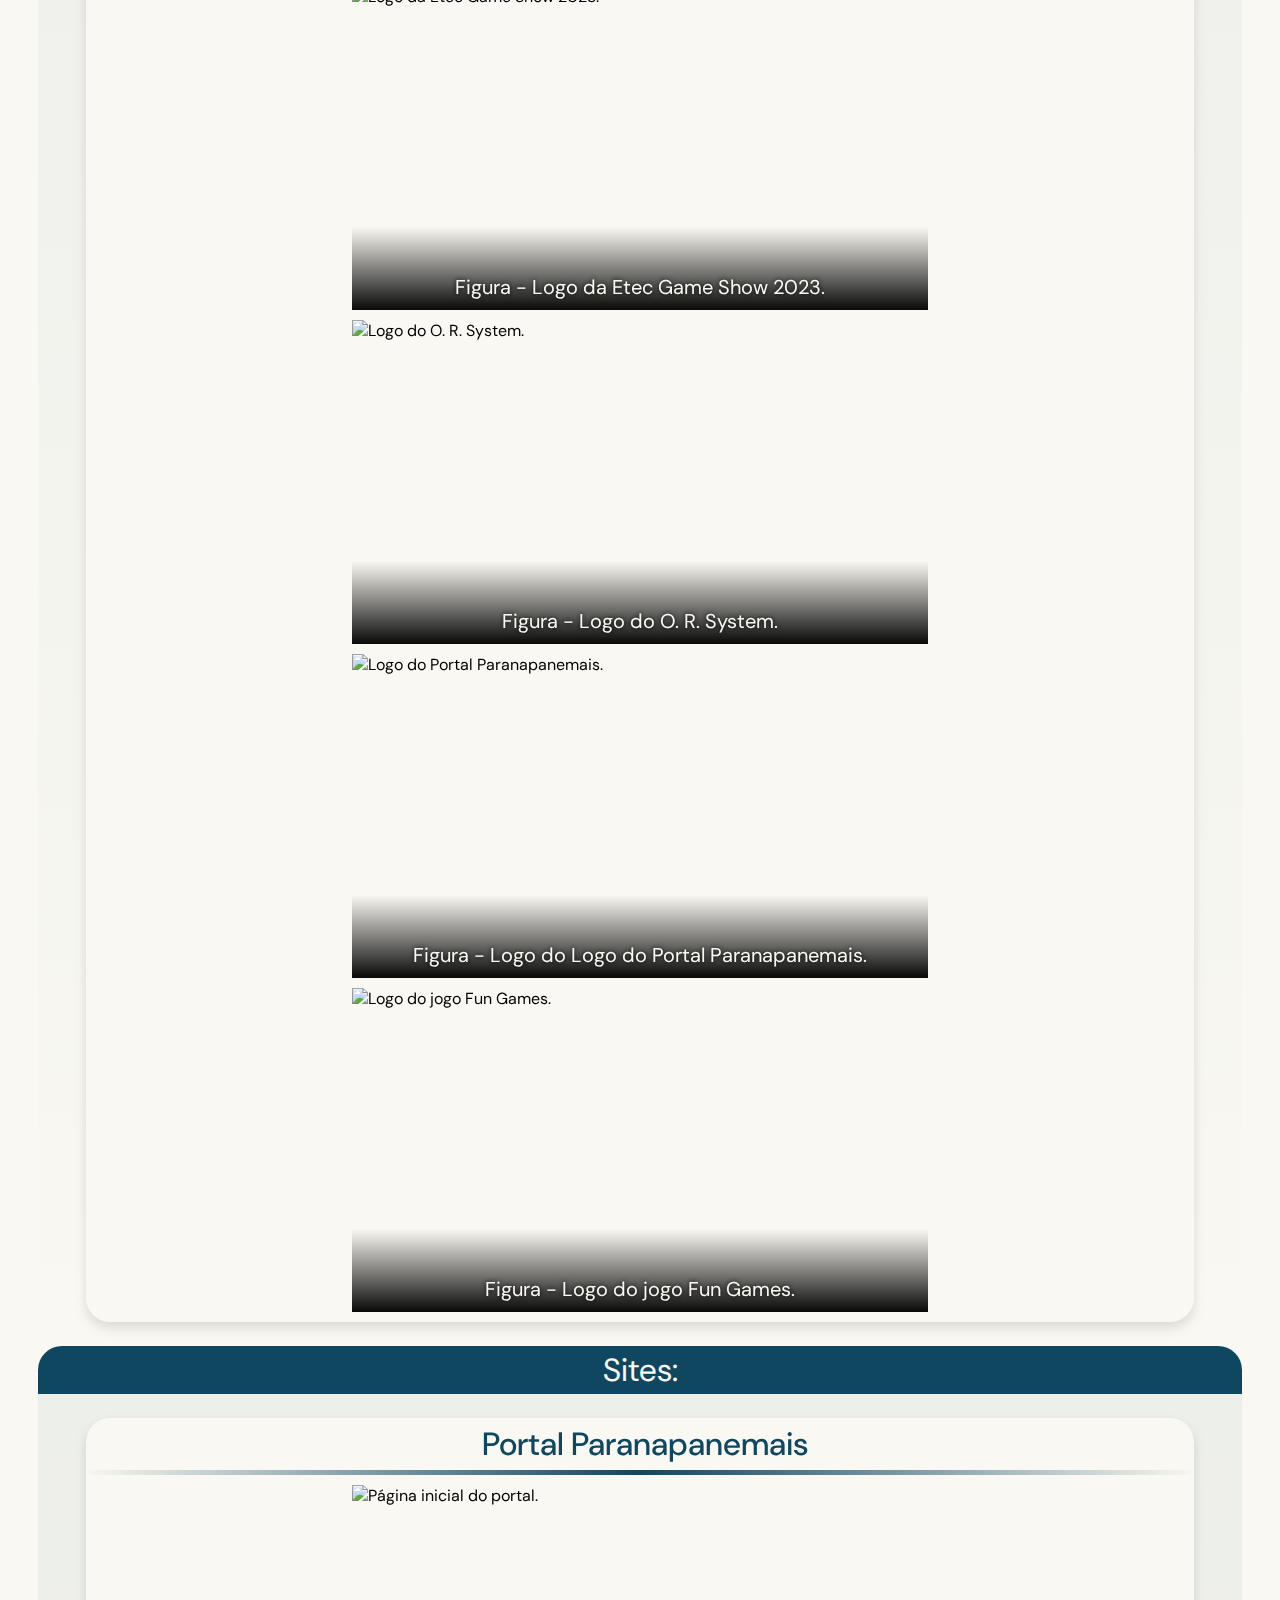
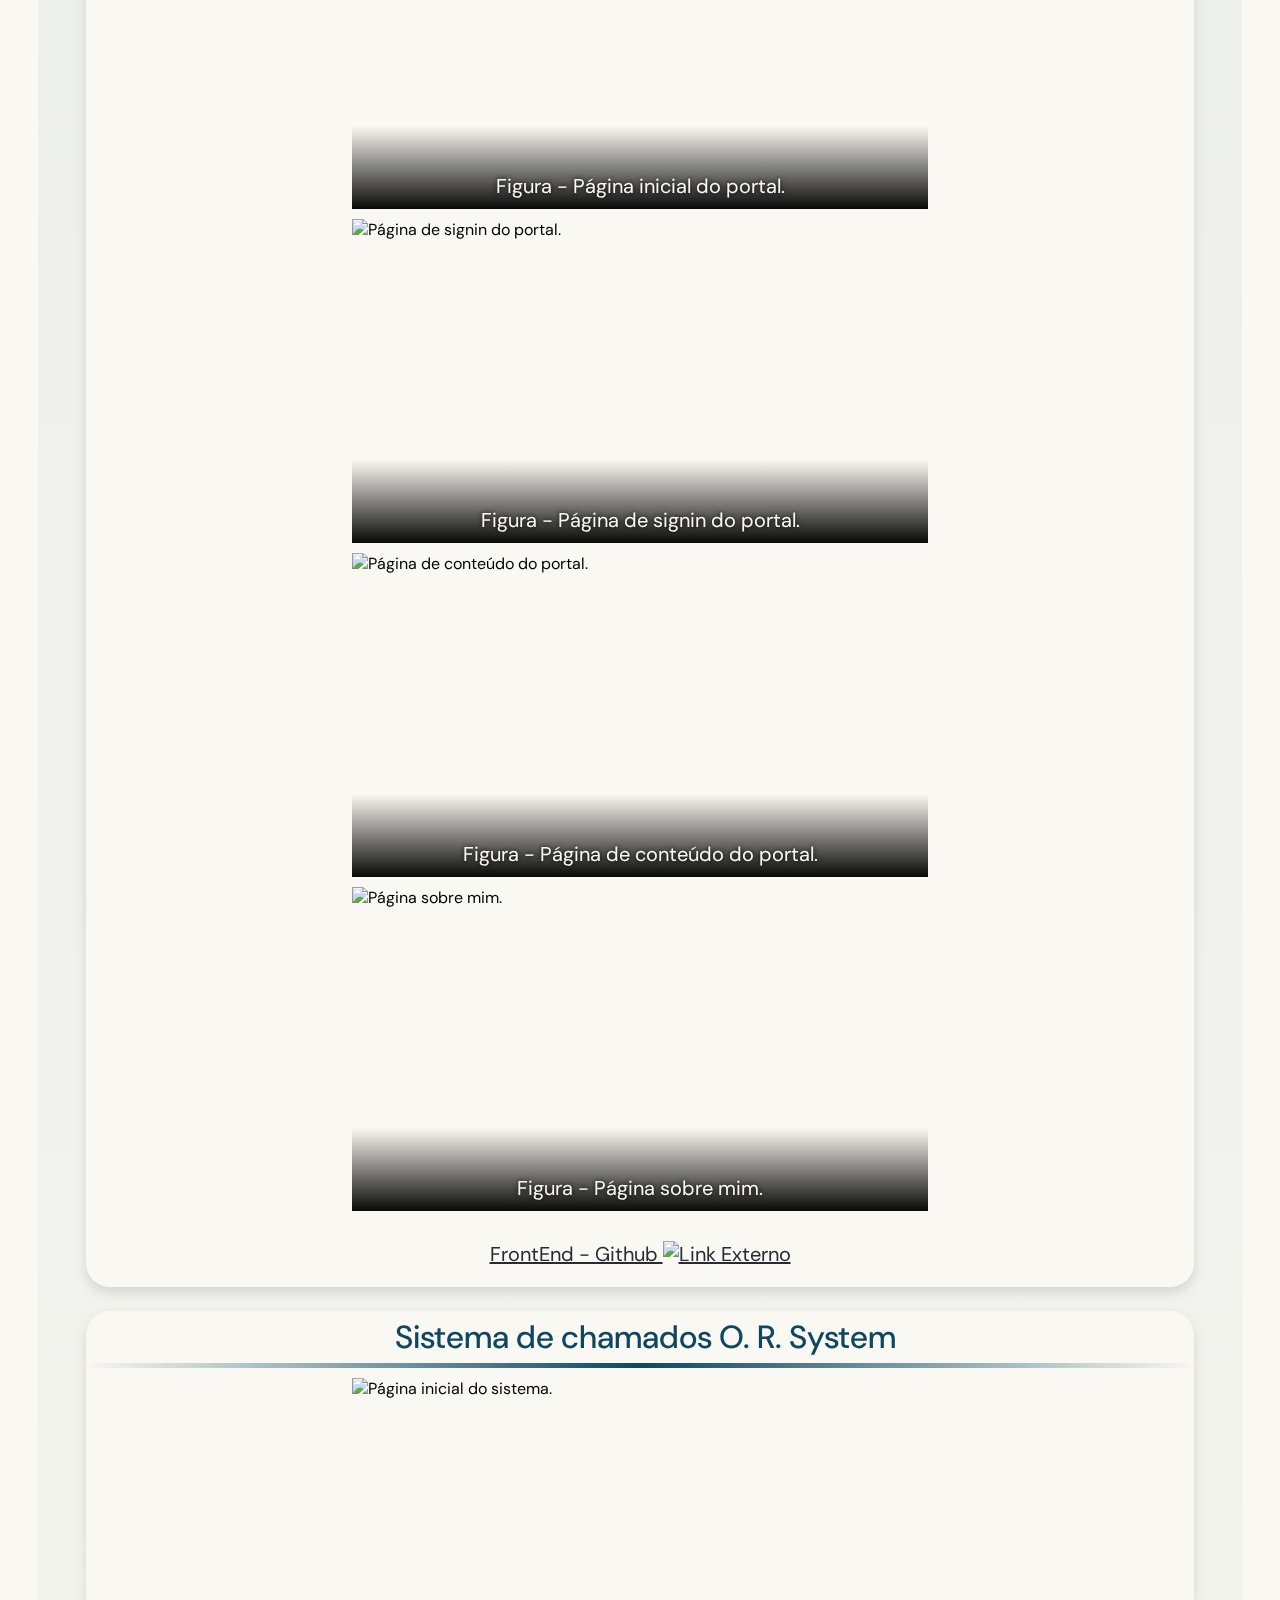
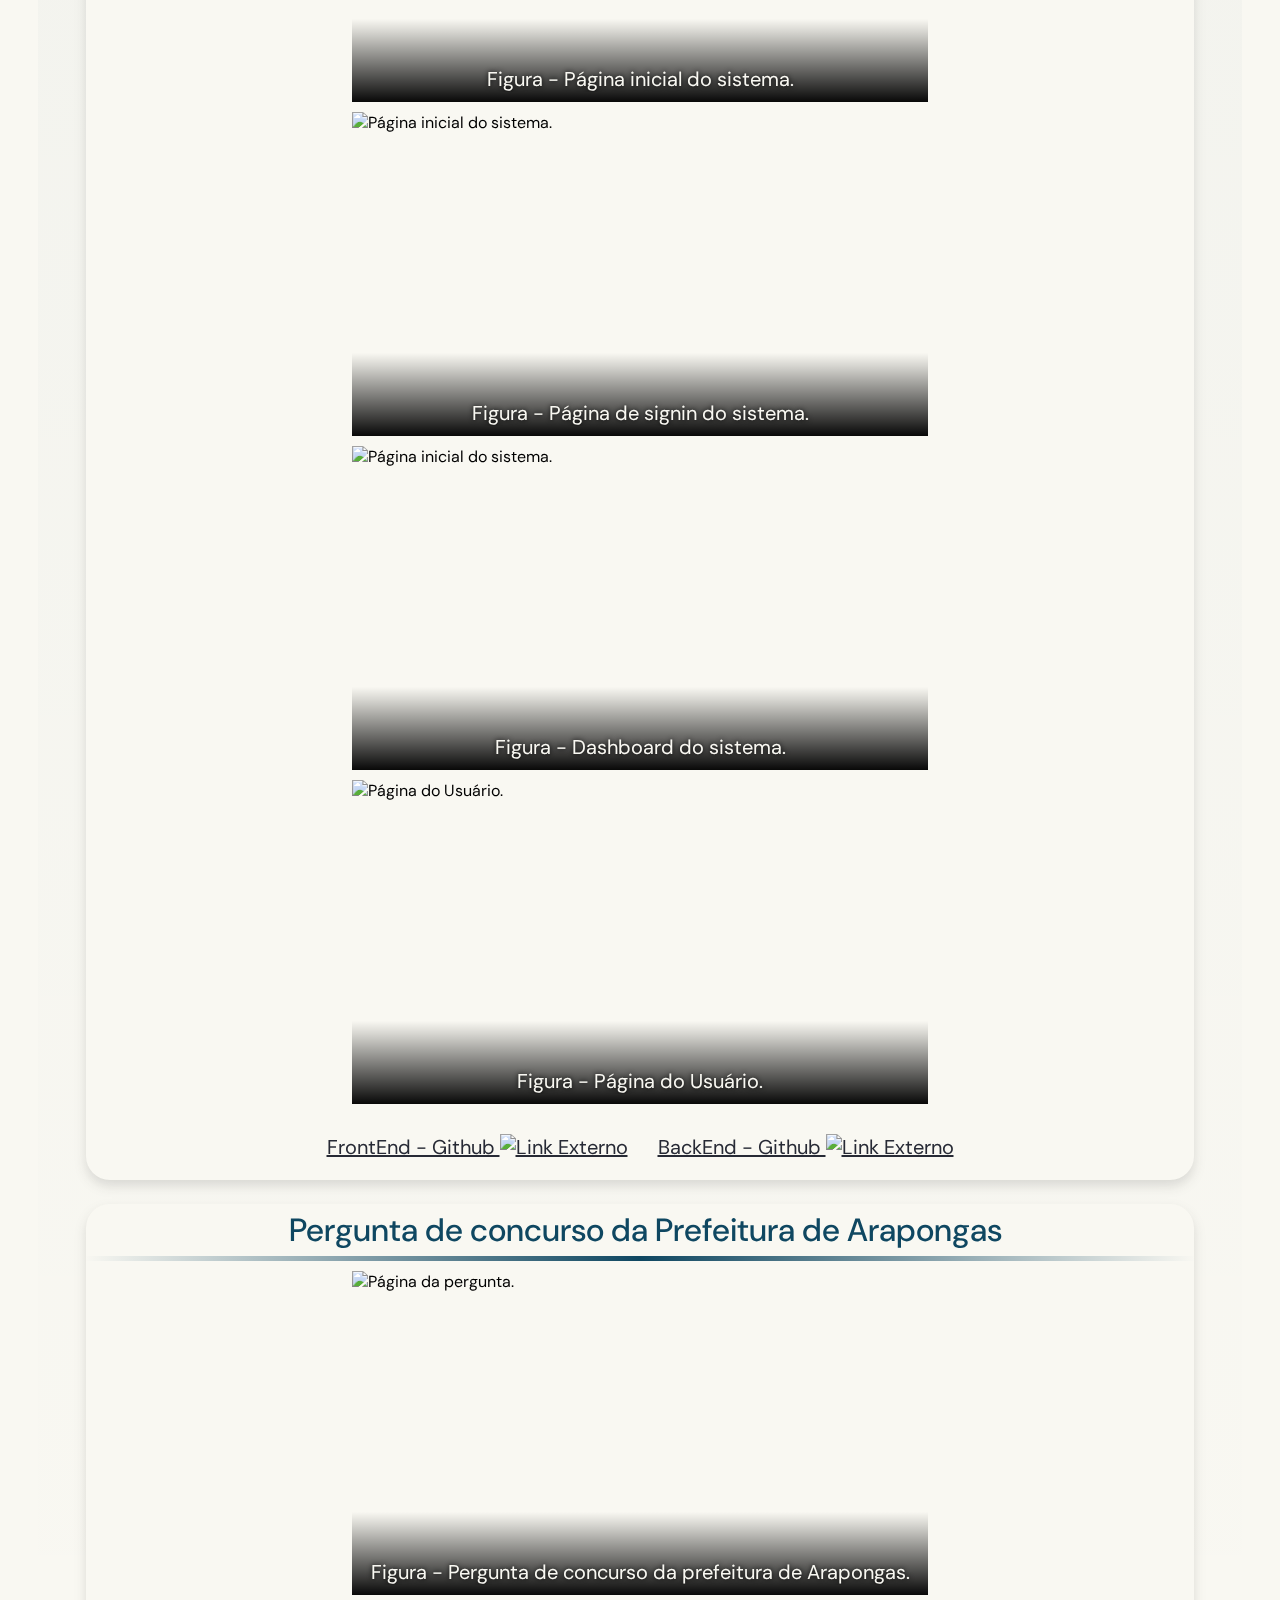
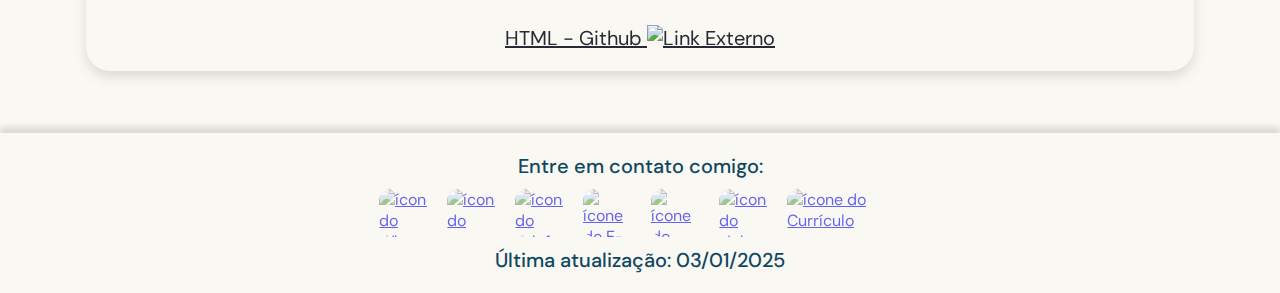
==== commit d3682499: "Atualização Skills" ====
--- a/index.html
+++ b/index.html
@@ -528,7 +528,12 @@
                                 </li>
                                 <li id="Foco">
                                     <span class="listaskills">
-                                        Foco.
+                                        Foco;
+                                    </span>
+                                </li>
+                                <li id="Decisao">
+                                    <span class="listaskills">
+                                        Tomada de Decisão.
                                     </span>
                                 </li>
                             </ul>
@@ -556,6 +561,12 @@
                                     <a href="https://developer.mozilla.org/pt-BR/docs/Web/JavaScript" title="Mdn web docs"
                                         class="listaskills link">
                                         Javascript<img src="\src\assets\Graficos\Link.png" alt="Link Externo">
+                                    </a>
+                                </li>
+                                <li id="R">
+                                    <a href="https://pt.wikipedia.org/wiki/R_(linguagem_de_programa%C3%A7%C3%A3o)"
+                                        title="Wikipedia" class="listaskills link">
+                                        R<img src="\src\assets\Graficos\Link.png" alt="Link Externo">
                                     </a>
                                 </li>
                                 <li id="HTML">
@@ -621,6 +632,12 @@
                                     <a href="https://www.microsoft.com/pt-br/power-platform/products/power-bi"
                                         title="Microsoft" class="listaskills link">
                                         Power BI<img src="\src\assets\Graficos\Link.png" alt="Link Externo">
+                                    </a>
+                                </li>
+                                <li id="Linux">
+                                    <a href="https://pt.wikipedia.org/wiki/Linux"
+                                        title="Wikipedia" class="listaskills link">
+                                        Sistemas Operacionais Linux<img src="\src\assets\Graficos\Link.png" alt="Link Externo">
                                     </a>
                                 </li>
                             </ul>
--- a/style.css
+++ b/style.css
@@ -412,6 +412,9 @@
 #Foco {
     list-style-image: url('/src/assets/Skills/Softskills/foco.png') 
 }
+#Decisao {
+    list-style-image: url('/src/assets/Skills/Softskills/decisao.png')  
+}
 
 #C {
     list-style-image: url('/src/assets/Skills/Hardskills/C.png') 
@@ -448,6 +451,12 @@
 }
 #PowerBI {
     list-style-image: url('/src/assets/Skills/Hardskills/powerBI.png') 
+}
+#R {
+    list-style-image: url('/src/assets/Skills/Hardskills/r.png')  
+}
+#Linux {
+    list-style-image: url('/src/assets/Skills/Hardskills/linux.png')  
 }
 
 @media screen and (min-width: 910px) {
@@ -670,7 +679,7 @@
     .tela2 {
         padding: 2vh 2vw;
         background-image: linear-gradient(rgba(16, 68, 92, 0.05), #0f476100);
-        border-radius: 48px;
+        border-radius: 25px;
     }
     .ano {
         padding: 6vh 0 5px 0;
